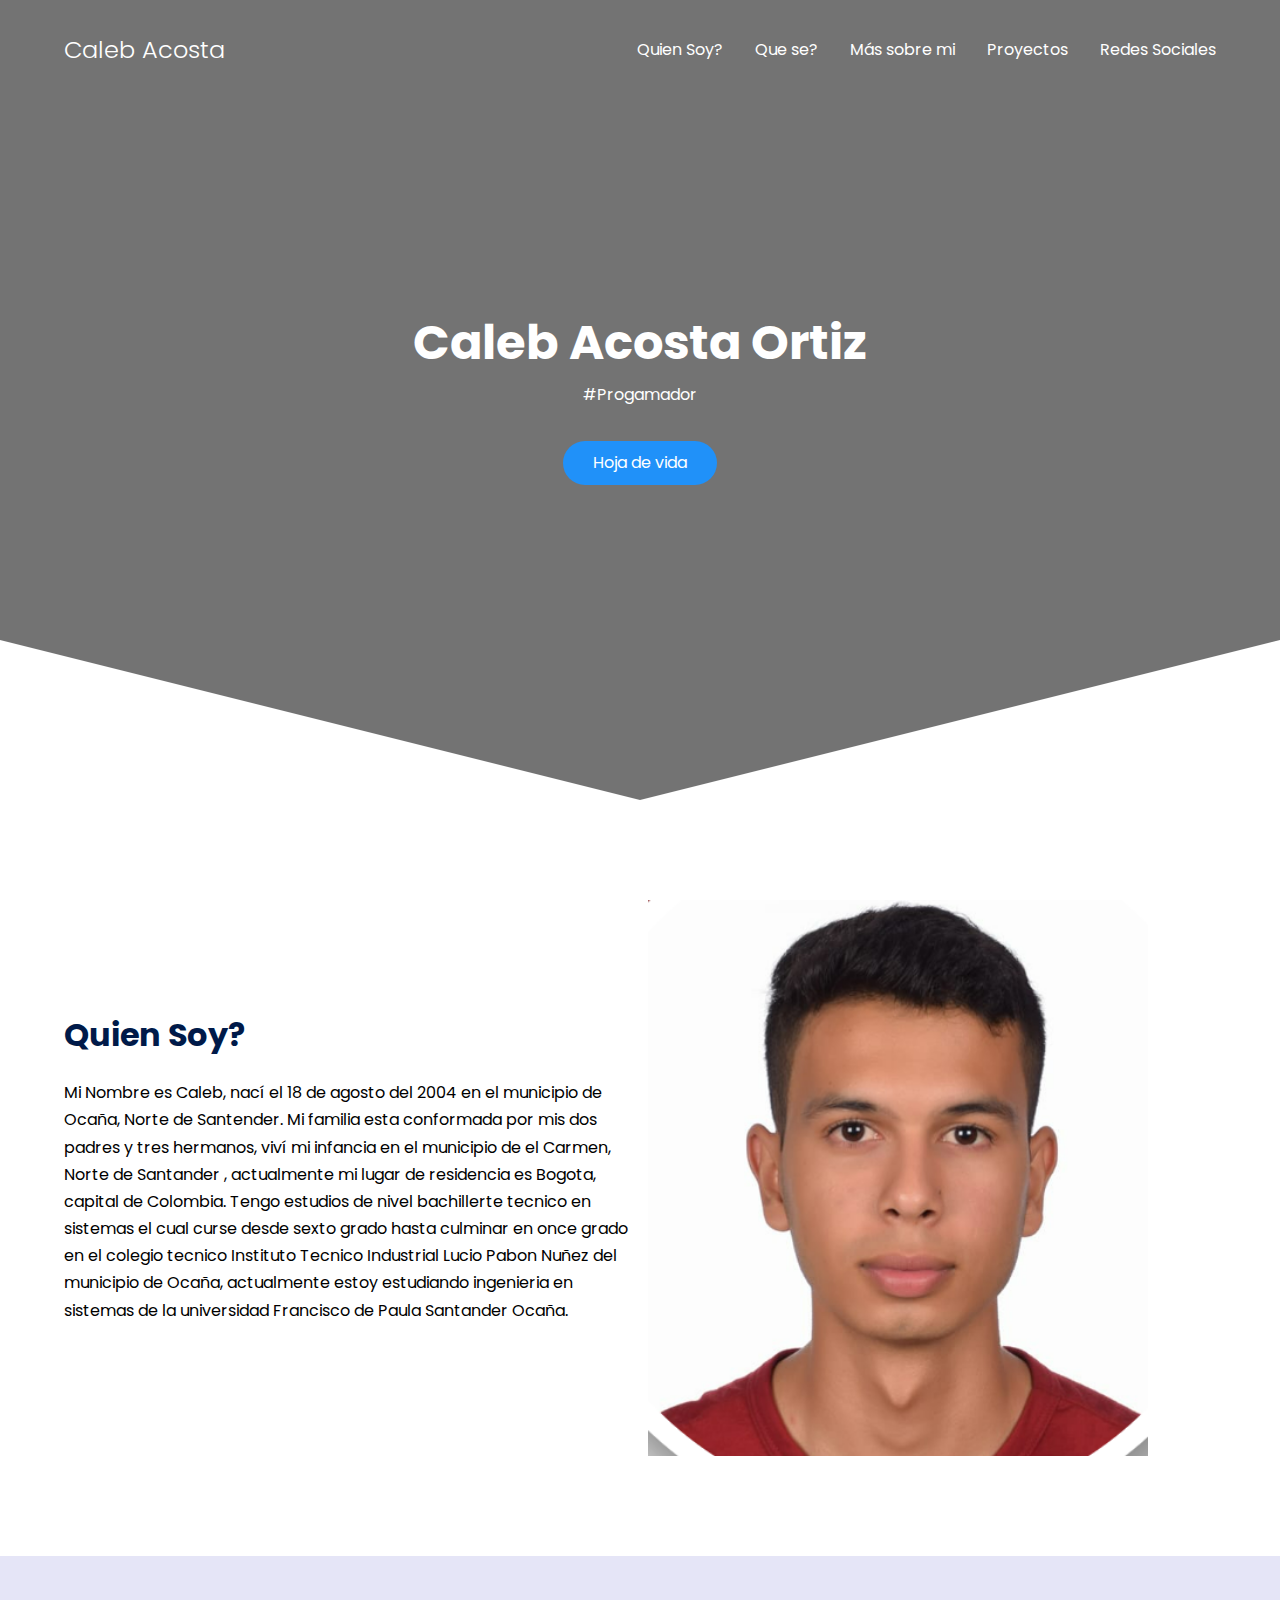
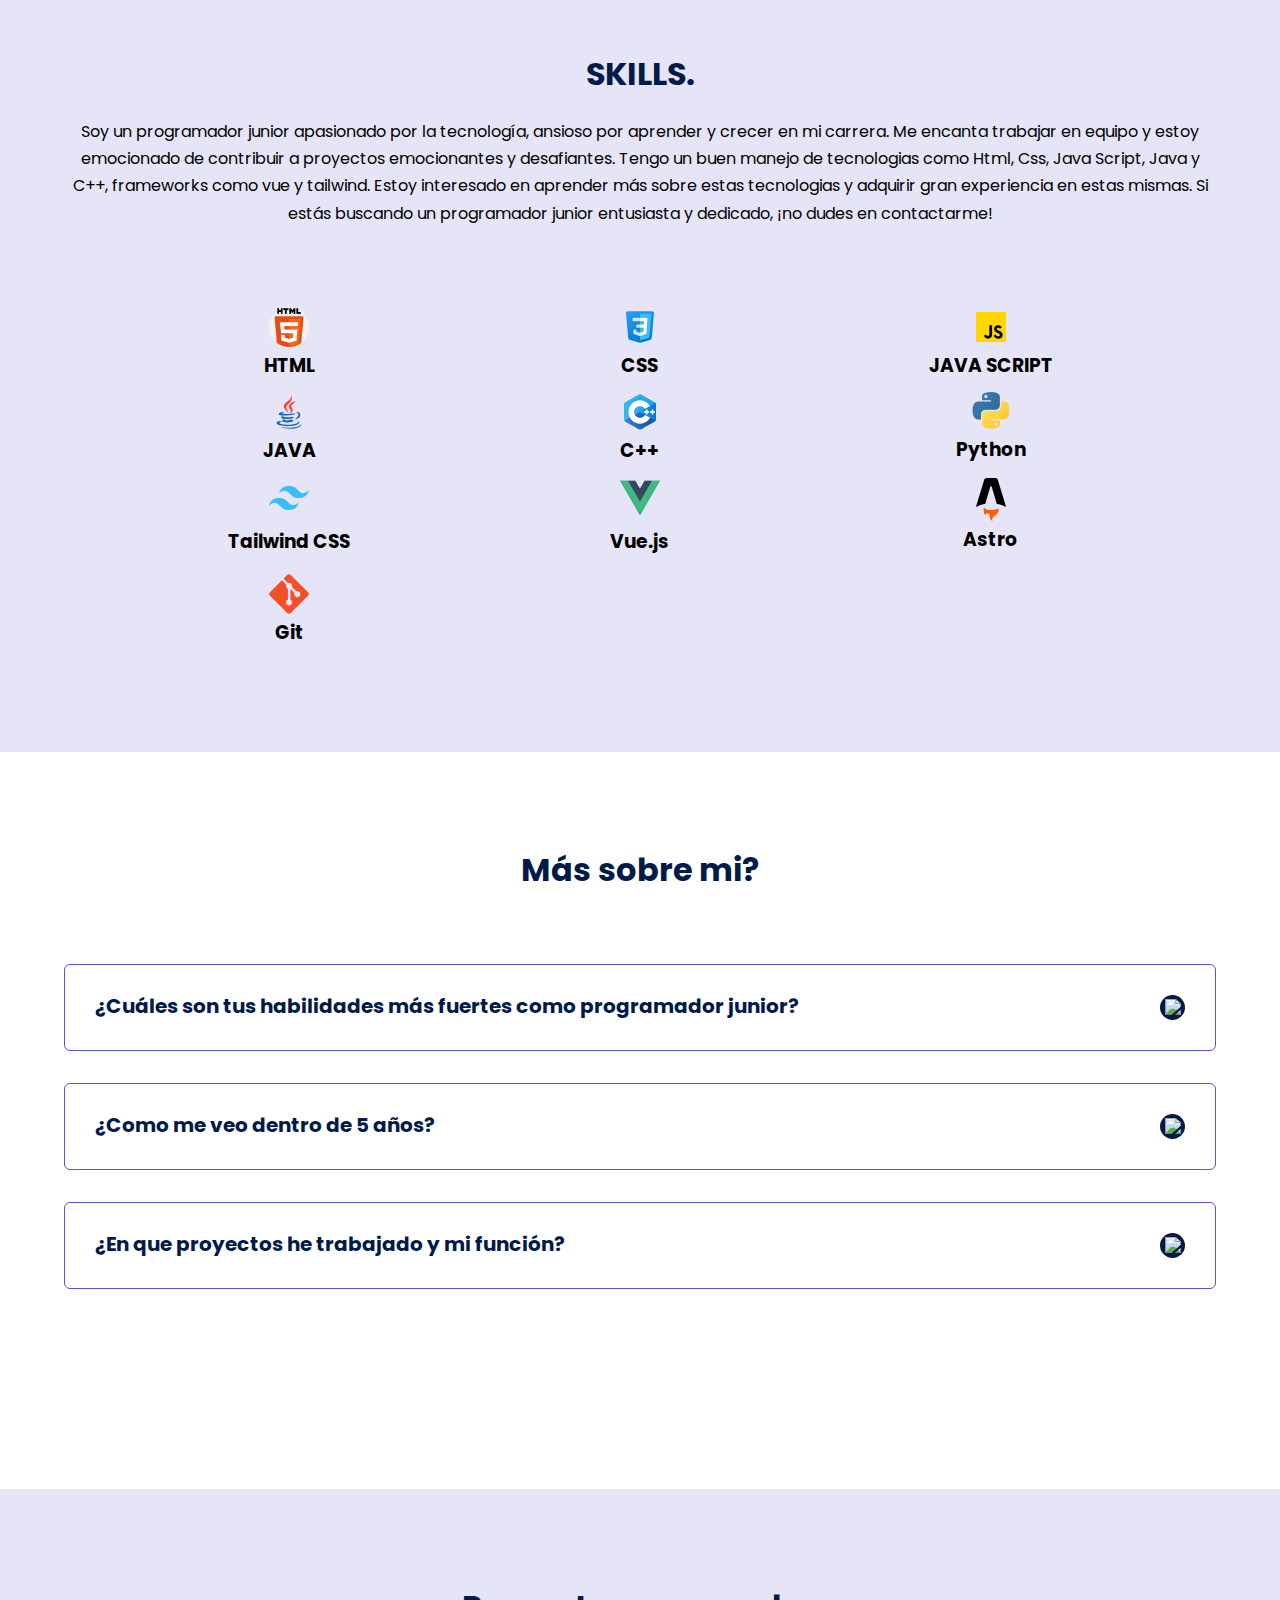
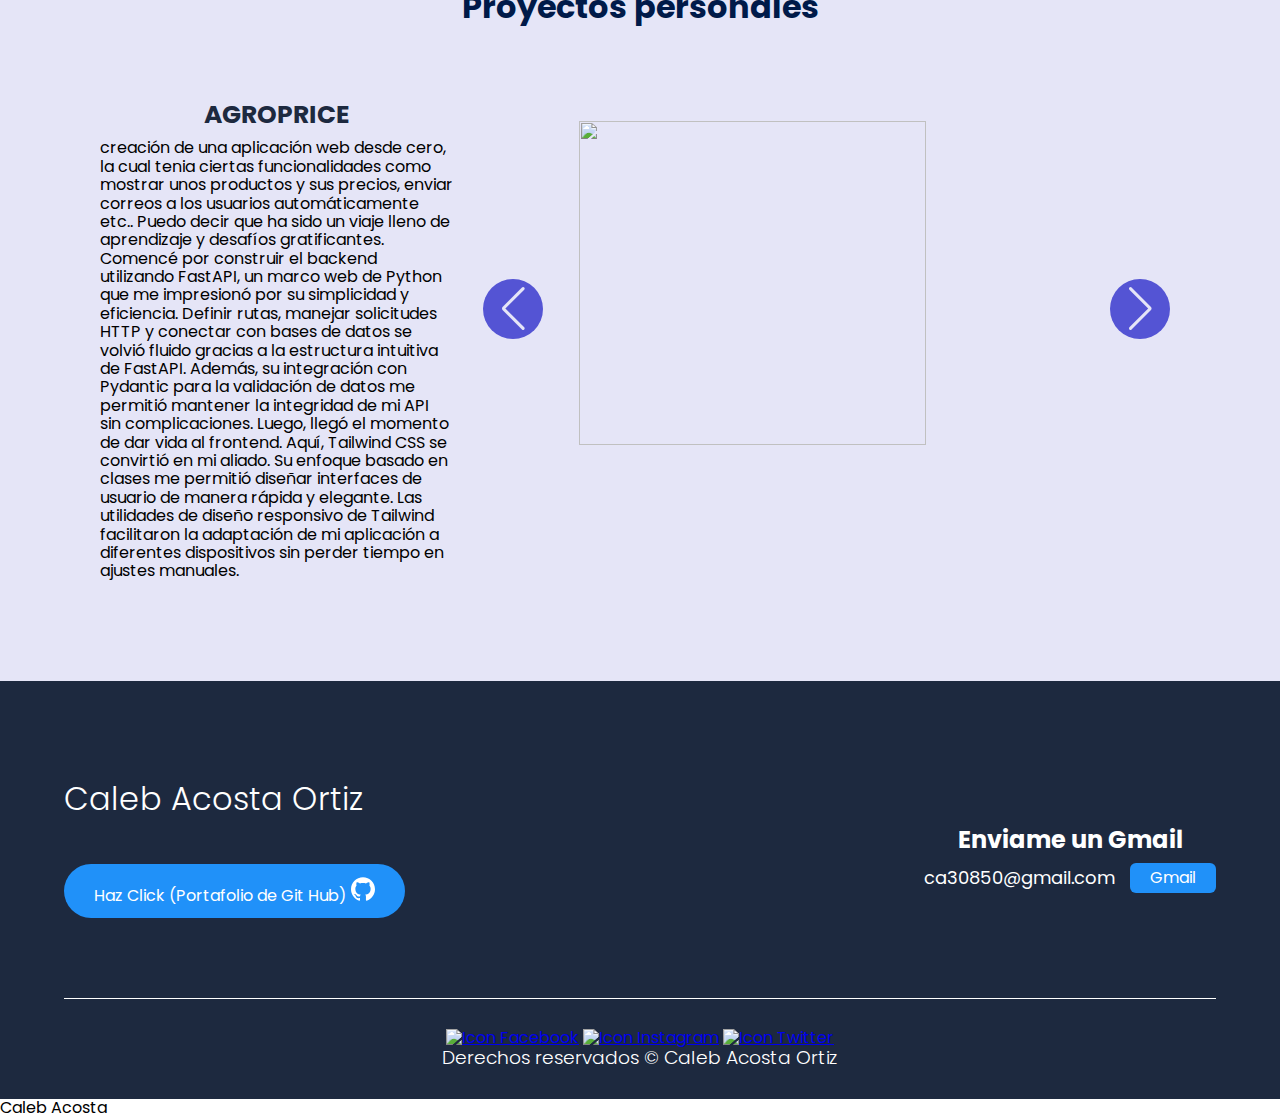
==== index.html @ d8a5e78d "style selection" ====
<!DOCTYPE html>
<html lang="en">
<head>
    <meta charset="UTF-8">
    <meta http-equiv="X-UA-Compatible" content="IE=edge">
    <meta name="viewport" content="width=device-width, initial-scale=1.0">
    <title>Caleb Acosta</title>
    <link rel="shortcut icon" href="icons/iconDev.ico" type="image/x-icon">
    <link rel="stylesheet" href="css/normalize.css">
    <link rel="stylesheet" href="css/style.css">
    <link rel="stylesheet" href="https://cdn.jsdelivr.net/npm/swiper@11/swiper-bundle.min.css"/>
</head>
<body>

    <header class="person">
        <nav class="nav container">
            <div class="nav_logo">
                <h2 class="nav_title">Caleb Acosta</h2>
            </div>

            <ul class="nav_link nav_link_menu">

                <li class="nav_items">
                    <a href="#yo" class="nav_links">Quien Soy?</a>
                </li>
                <li class="nav_items">
                    <a href="#conocimiento" class="nav_links">Que se?</a>
                </li>
                <li class="nav_items">
                    <a href="#questions" class="nav_links">Más sobre mi</a>
                </li>
                <li class="nav_items">
                    <a href="#proyectos" class="nav_links">Proyectos</a>
                </li>
                <li class="nav_items">
                    <a href="#social_media" class="nav_links">Redes Sociales</a>
                </li>
                <img src="icons/exit.svg" alt="Icon Exit" class="nav_close">
            </ul>
            <div class="nav_menu">
                <img src="icons/menu.svg" alt="Icon Menu" class="nav_img">
            </div>
        </nav>
        <section class="person_container container">
            <h1 class="person_title">Caleb Acosta Ortiz</h1>
            <p class="person_paragraph">#Progamador</p>
            <a href="documents/Hoja de Vida Caleb Acosta.pdf" download="Hoja de Vida Caleb Acosta" class="btn">Hoja de vida</a>


        </section>
    </header>


    <main>

        <section class="options" id="yo" >
            <div class="options_container container">
                <div class="options_texts">
                    <h2 class="subtitle">Quien Soy?</h2>
                    <p class="options_paragraph">Mi Nombre es Caleb, nací el 18 de agosto del 2004 en el municipio de Ocaña, Norte de Santender.
                        Mi familia esta conformada por mis dos padres y tres hermanos, viví mi infancia en el municipio de el Carmen, Norte de Santander
                        , actualmente mi lugar de residencia es Bogota, capital de Colombia. Tengo estudios de nivel bachillerte tecnico en sistemas el cual curse desde sexto
                        grado hasta culminar en once grado en el colegio tecnico Instituto Tecnico Industrial Lucio Pabon Nuñez del municipio de Ocaña, actualmente 
                        estoy estudiando ingenieria en sistemas de la universidad Francisco de Paula Santander Ocaña.
                    </p>
                </div>
                <figure class="options_picture">
                    <img src="imagenes/ca.png" alt="Imagen Options" class="options_img">
                </figure>
            </div>
        </section>


        <section class="about" id="conocimiento">
            <div class="container" id="about">
                <h2 class="subtitle">SKILLS.</h2>
                <p class="about_paragraph">Soy un programador junior apasionado por la tecnología, ansioso por aprender
                     y crecer en mi carrera. Me encanta trabajar en equipo y estoy emocionado de contribuir a proyectos emocionantes 
                     y desafiantes. Tengo un buen manejo de tecnologias como Html, Css, Java Script, Java y C++, frameworks como vue y tailwind. Estoy interesado en aprender
                      más sobre estas tecnologias y adquirir gran experiencia en estas mismas. Si estás buscando un
                       programador junior entusiasta y dedicado, ¡no dudes en contactarme!</p>
    
                <div class="about_main">
    
                    <article class="about_icons">
                        <img src="icons/html-5.png" alt="Icon" class="about_icon">
                        <h3 class="about_title">HTML</h3>
    
                    </article>
                    <article class="about_icons">
                        <img src="icons/icons8-css.svg" alt="Icon" class="about_icon">
                        <h3 class="about_title">CSS</h3>
    
                    </article>
                    <article class="about_icons">
                        <img src="icons/icons8-js.svg" alt="Icon" class="about_icon">
                        <h3 class="about_title">JAVA SCRIPT</h3>
    
                    </article>
                    <article class="about_icons">
                        <img src="icons/icons8-java.svg" alt="Icon" class="about_icon">
                        <h3 class="about_title">JAVA</h3>
    
                    </article>
                    <article class="about_icons">
                        <img src="icons/icons8-c.svg" alt="Icon" class="about_icon">
                        <h3 class="about_title">C++</h3>
    
                    </article>
                    <article class="about_icons">
                        <svg class="about_icon" xmlns="http://www.w3.org/2000/svg" width="2.301em" height="2.3em" viewBox="0 0 256 255"><defs><linearGradient id="logosPython0" x1="12.959%" x2="79.639%" y1="12.039%" y2="78.201%"><stop offset="0%" stop-color="#387eb8"/><stop offset="100%" stop-color="#366994"/></linearGradient><linearGradient id="logosPython1" x1="19.128%" x2="90.742%" y1="20.579%" y2="88.429%"><stop offset="0%" stop-color="#ffe052"/><stop offset="100%" stop-color="#ffc331"/></linearGradient></defs><path fill="url(#logosPython0)" d="M126.916.072c-64.832 0-60.784 28.115-60.784 28.115l.072 29.128h61.868v8.745H41.631S.145 61.355.145 126.77c0 65.417 36.21 63.097 36.21 63.097h21.61v-30.356s-1.165-36.21 35.632-36.21h61.362s34.475.557 34.475-33.319V33.97S194.67.072 126.916.072M92.802 19.66a11.12 11.12 0 0 1 11.13 11.13a11.12 11.12 0 0 1-11.13 11.13a11.12 11.12 0 0 1-11.13-11.13a11.12 11.12 0 0 1 11.13-11.13"/><path fill="url(#logosPython1)" d="M128.757 254.126c64.832 0 60.784-28.115 60.784-28.115l-.072-29.127H127.6v-8.745h86.441s41.486 4.705 41.486-60.712c0-65.416-36.21-63.096-36.21-63.096h-21.61v30.355s1.165 36.21-35.632 36.21h-61.362s-34.475-.557-34.475 33.32v56.013s-5.235 33.897 62.518 33.897m34.114-19.586a11.12 11.12 0 0 1-11.13-11.13a11.12 11.12 0 0 1 11.13-11.131a11.12 11.12 0 0 1 11.13 11.13a11.12 11.12 0 0 1-11.13 11.13"/></svg>
                        <h3 class="about_title">Python</h3>
    
                    </article>
                    <article class="about_icons">
                        <svg class="about_icon" xmlns="http://www.w3.org/2000/svg" width="2.501em" height="2.501em" viewBox="0 0 128 128"><path fill="#38bdf8" d="M64.004 25.602c-17.067 0-27.73 8.53-32 25.597c6.398-8.531 13.867-11.73 22.398-9.597c4.871 1.214 8.352 4.746 12.207 8.66C72.883 56.629 80.145 64 96.004 64c17.066 0 27.73-8.531 32-25.602q-9.6 12.803-22.399 9.602c-4.87-1.215-8.347-4.746-12.207-8.66c-6.27-6.367-13.53-13.738-29.394-13.738M32.004 64c-17.066 0-27.73 8.531-32 25.602Q9.603 76.799 22.402 80c4.871 1.215 8.352 4.746 12.207 8.66c6.274 6.367 13.536 13.738 29.395 13.738c17.066 0 27.73-8.53 32-25.597q-9.6 12.797-22.399 9.597c-4.87-1.214-8.347-4.746-12.207-8.66C55.128 71.371 47.868 64 32.004 64m0 0"/></svg>
                        <h3 class="about_title">Tailwind CSS</h3>
    
                    </article>
                    <article class="about_icons">
                        <svg class="about_icon" xmlns="http://www.w3.org/2000/svg" width="2.516em" height="2.5em" viewBox="0 0 256 221"><path fill="#41b883" d="M204.8 0H256L128 220.8L0 0h97.92L128 51.2L157.44 0z"/><path fill="#41b883" d="m0 0l128 220.8L256 0h-51.2L128 132.48L50.56 0z"/><path fill="#35495e" d="M50.56 0L128 133.12L204.8 0h-47.36L128 51.2L97.92 0z"/></svg>
                        <h3 class="about_title">Vue.js</h3>
    
                    </article>
                    <article class="about_icons">
                        <svg class="about_icon" xmlns="http://www.w3.org/2000/svg" width="2.7em" height="2.7em" viewBox="0 0 256 366"><path d="M182.022 9.147c2.982 3.702 4.502 8.697 7.543 18.687L256 246.074a276.5 276.5 0 0 0-79.426-26.891L133.318 73.008a5.63 5.63 0 0 0-10.802.017L79.784 219.11A276.5 276.5 0 0 0 0 246.04L66.76 27.783c3.051-9.972 4.577-14.959 7.559-18.654a24.54 24.54 0 0 1 9.946-7.358C88.67 0 93.885 0 104.314 0h47.683c10.443 0 15.664 0 20.074 1.774a24.55 24.55 0 0 1 9.95 7.373"/><path fill="#ff5d01" d="M189.972 256.46c-10.952 9.364-32.812 15.751-57.992 15.751c-30.904 0-56.807-9.621-63.68-22.56c-2.458 7.415-3.009 15.903-3.009 21.324c0 0-1.619 26.623 16.898 45.14c0-9.615 7.795-17.41 17.41-17.41c16.48 0 16.46 14.378 16.446 26.043l-.001 1.041c0 17.705 10.82 32.883 26.21 39.28a35.7 35.7 0 0 1-3.588-15.647c0-16.886 9.913-23.173 21.435-30.48c9.167-5.814 19.353-12.274 26.372-25.232a47.6 47.6 0 0 0 5.742-22.735c0-5.06-.786-9.938-2.243-14.516"/></svg>
                        <h3 class="about_title">Astro</h3>
                        <p class="about_paragraph"></p>
                    </article>
                    <article class="about_icons">
                        <svg xmlns="http://www.w3.org/2000/svg" width="2.5em" height="2.5em" viewBox="0 0 128 128"><path fill="#f34f29" d="M124.737 58.378L69.621 3.264c-3.172-3.174-8.32-3.174-11.497 0L46.68 14.71l14.518 14.518c3.375-1.139 7.243-.375 9.932 2.314c2.703 2.706 3.461 6.607 2.294 9.993l13.992 13.993c3.385-1.167 7.292-.413 9.994 2.295c3.78 3.777 3.78 9.9 0 13.679a9.673 9.673 0 0 1-13.683 0a9.68 9.68 0 0 1-2.105-10.521L68.574 47.933l-.002 34.341a9.7 9.7 0 0 1 2.559 1.828c3.778 3.777 3.778 9.898 0 13.683c-3.779 3.777-9.904 3.777-13.679 0c-3.778-3.784-3.778-9.905 0-13.683a9.7 9.7 0 0 1 3.167-2.11V47.333a9.6 9.6 0 0 1-3.167-2.111c-2.862-2.86-3.551-7.06-2.083-10.576L41.056 20.333L3.264 58.123a8.133 8.133 0 0 0 0 11.5l55.117 55.114c3.174 3.174 8.32 3.174 11.499 0l54.858-54.858a8.135 8.135 0 0 0-.001-11.501"/></svg>
                        <h3 class="about_title">Git</h3>
                        <p class="about_paragraph"></p>
                    </article>
                </div>
            </div>
        </section>

        


        <section class="questions" id="questions">
            <div class="container">
                <h2 class="subtitle">Más sobre mi?</h2>
                <p class="questions_paragraph"></p>

                <section class="questions_container">
                    <article class="questions_padding">
                        <div class="questions_answer">
                            <h3 class="questions_title">¿Cuáles son tus habilidades más fuertes como programador junior?
                                <span class="questions_arrow">
                                    <img src="icons/arrow.svg" class="questions_img">
                                </span>
                            </h3>

                            <p class="questions_show">Como programador junior, mis habilidades más fuertes incluyen conocimientos
                                 en tecnologias como Html, Css, Java Script, Java, etc. También tengo experiencia en resolución de
                                  problemas y lógica, y soy capaz de trabajar en equipo y comunicarme efectivamente con otros miembros 
                                  del equipo.</p>
                        </div>
                    </article>

                    <article class="questions_padding">
                        <div class="questions_answer">
                            <h3 class="questions_title">¿Como me veo dentro de 5 años?
                                <span class="questions_arrow">
                                    <img src="icons/arrow.svg" class="questions_img">
                                </span>
                            </h3>

                            <p class="questions_show"> dentro de 5 años me veo como un programador senior con habilidades avanzadas 
                                en mi campo. Habiendo trabajado en proyectos desafiantes y  aprendido mucho en el camino.
                                 También espero haber contribuido significativamente al éxito de la empresa y haberme convertido en 
                                 un miembro valioso del equipo.</p>
                        </div>
                    </article>

                    <article class="questions_padding">
                        <div class="questions_answer">
                            <h3 class="questions_title">¿En que proyectos he trabajado y mi función?
                                <span class="questions_arrow">
                                    <img src="icons/arrow.svg" class="questions_img">
                                </span>
                            </h3>

                            <p class="questions_show">En mi experiencia, trabajar en proyectos personales me ha permitido
                                 aplicar los conocimientos que he adquirido en la universidad y en mi trabajo, y también me ha
                                  dado la oportunidad de aprender nuevas habilidades y tecnologías.
                                Por ejemplo, uno de mis proyectos personales fue crear un sito web en cual se trata de exponer ciertas marcas de motos y algunos de los modelos que producen.
                            </p>
                        </div>
                    </article>
                </section>
            </div>
        </section>
        <section class="questions_offer">
            <h2 class="subtitle">Proyectos personales</h2>
            
            <div class="card_proyect" id="proyectos">
                <div class="info_proyect">
                    <h6>
                        AGROPRICE
                     </h6>
                    <p>
                        creación de una aplicación web desde cero, la cual tenia ciertas funcionalidades como mostrar unos productos y sus precios, enviar correos a los usuarios automáticamente etc.. Puedo decir que ha sido un viaje lleno de aprendizaje y desafíos gratificantes.

                        Comencé por construir el backend utilizando FastAPI, un marco web de Python que me impresionó por su simplicidad y eficiencia. Definir rutas, manejar solicitudes HTTP y conectar con bases de datos se volvió fluido gracias a la estructura intuitiva de FastAPI. Además, su integración con Pydantic para la validación de datos me permitió mantener la integridad de mi API sin complicaciones.
                        
                        Luego, llegó el momento de dar vida al frontend. Aquí, Tailwind CSS se convirtió en mi aliado. Su enfoque basado en clases me permitió diseñar interfaces de usuario de manera rápida y elegante. Las utilidades de diseño responsivo de Tailwind facilitaron la adaptación de mi aplicación a diferentes dispositivos sin perder tiempo en ajustes manuales.
                    </p>
                </div>
                <div class="box_container">
                    <div class="swiper">

                        <div class="swiper-wrapper">

                          <div class="swiper-slide box">
                            <img src="imagenes/logo_agroprice_bg-blanco (4).png" alt="">
                          </div>
                          <div class="swiper-slide box">
                            <img src="imagenes/Captura de pantalla 2024-05-28 104626.png" alt="">
                          </div>
                          <div class="swiper-slide box">
                            <img src="imagenes/Captura de pantalla 2024-06-10 153406.png" alt="">
                          </div>
                          <div class="swiper-slide box">
                            <img src="imagenes/proyecto_card.png" alt="">
                          </div>
                        </div>

                        <div class="swiper-pagination"></div>
                      

                        <div class="swiper-button-prev"></div>
                        <div class="swiper-button-next"></div>
                      

                        <div class="swiper-scrollbar"></div>
                      </div>
                </div>
            </div>
        </section>
    </main>

    <footer class="footer" id="social_media">
        <section class="footer_container container">
            <nav class="nav nav--footer">
                <h2 class="footer_title">Caleb Acosta Ortiz</h2>
                <ul class="nav_link nav_link--footer">

                    <li class="nav_items">
                            <a href="https://github.com/smyleface18" class="btn">Haz Click (Portafolio de Git Hub)  <svg xmlns="http://www.w3.org/2000/svg" width="1.5em" height="1.5em" viewBox="0 0 24 24"><path fill="currentColor" d="M12 .297c-6.63 0-12 5.373-12 12c0 5.303 3.438 9.8 8.205 11.385c.6.113.82-.258.82-.577c0-.285-.01-1.04-.015-2.04c-3.338.724-4.042-1.61-4.042-1.61C4.422 18.07 3.633 17.7 3.633 17.7c-1.087-.744.084-.729.084-.729c1.205.084 1.838 1.236 1.838 1.236c1.07 1.835 2.809 1.305 3.495.998c.108-.776.417-1.305.76-1.605c-2.665-.3-5.466-1.332-5.466-5.93c0-1.31.465-2.38 1.235-3.22c-.135-.303-.54-1.523.105-3.176c0 0 1.005-.322 3.3 1.23c.96-.267 1.98-.399 3-.405c1.02.006 2.04.138 3 .405c2.28-1.552 3.285-1.23 3.285-1.23c.645 1.653.24 2.873.12 3.176c.765.84 1.23 1.91 1.23 3.22c0 4.61-2.805 5.625-5.475 5.92c.42.36.81 1.096.81 2.22c0 1.606-.015 2.896-.015 3.286c0 .315.21.69.825.57C20.565 22.092 24 17.592 24 12.297c0-6.627-5.373-12-12-12"/></svg></a>
                           
                    </li>
                </ul>
            </nav>
            <form class="footer_form">
                <h2 class="footer_info">Enviame un Gmail</h2>

                <div class="footer_inputs">
                   <p class="text_gmail">ca30850@gmail.com</p>
                    <a class="footer_link btn" href="https://www.google.com/intl/es-419/gmail/about/" >Gmail</a>
                </div>
            </form>
        </section>
        <section class="footer_copy container">
            <div class="footer_social">
                <a href="https://www.facebook.com/caled.acostaortiz" class="footer_icon"><img src="icons/facebook.svg" alt="Icon Facebook" class="footer_img"></a>
                <a href="https://www.instagram.com/calebacostaortiz/" class="footer_icon"><img src="icons/instagram.svg" alt="Icon Instagram" class="footer_img"></a>
                <a href="#" class="footer_icon"><img src="icons/twitter.svg" alt="Icon Twitter" class="footer_img"></a>
            </div>
            <h3 class="footer_copyright">Derechos reservados &copy; Caleb Acosta Ortiz</h3>
        </section>
    </footer>

    
    <script src="https://cdn.jsdelivr.net/npm/swiper@11/swiper-bundle.min.js"></script>
    <script src="js/functions.js"></script>
    <script src="js/slider.js"></script>
    <script src="js/questions.js"></script>
</body>
</html>
---- css/style.css ----
@import url('https://fonts.googleapis.com/css2?family=Poppins:wght@300;400;600;700&display=swap');

*::selection{
    color:#e5e5f7 ;
    background-color: #001a49;
}

body{
    font-family: 'Poppins', sans-serif;
}

:root{
    --padding-container: 100px 0;
    --color-title: #001a49;
}

/* front page */

.container{
    width: 90%;
    max-width: 1200px;
    margin: 0 auto;
    overflow: hidden;
    padding: var(--padding-container);

}

.person{
    width: 100%;
    height: 100vh;
    min-height: 600px;
    max-height: 800px;
    position: relative;
    display: grid;
    grid-template-rows: 100px 1fr;
    color: #fff;
}

.person::before{
    content: "";
    position: absolute;
    top: 0;
    left: 0;
    width: 100%;
    height: 100%;
    background-image: linear-gradient(180deg, #0000008c 0%, #0000008c 100%), url('../imagenes/Dev-img.jpg');
    background-size: cover;
    clip-path: polygon(100% 0, 100% 80%, 50% 100%, 0 80%, 0 0);
    z-index: -1;
}

/* nav */
.nav{
    --padding-container: 0;
    height: 100%;
    display: flex;
    align-items: center;
}

.nav_title{
    font-weight: 300;
}

.nav_link{
    margin-left: auto;
    padding: 0;
    display: grid;
    grid-auto-flow: column;
    grid-auto-columns: max-content;
    gap: 2em;
}

.nav_items{
    list-style: none;
}

.nav_links{
    color: #fff;
    text-decoration: none;
}

.nav_menu{
    margin-left: auto;
    cursor: pointer;
    display: none;
}

.nav_img{
    display: block;
    width: 30px;
}

.nav_close{
    display: var(--show, none);
}

/* person container */

.person_container{
    max-width: 800px;
    --padding-container: 0;
    display: grid;
    grid-auto-rows: max-content;
    align-content: center;
    gap: 1em;
    padding-bottom: 100px;
    text-align: center;
}

.person_title{
    font-size: 3rem;
}

.person_paragraph{
    margin-bottom: 20px;
}

.btn{
    display: inline-block;
    background-color: #2091f9;
    justify-self: center;
    color: #fff;
    text-decoration: none;
    padding: 13px 30px;
    border-radius: 32px;
}
.btn:hover{
    background-color:#fff ;
    color: #2091f9;
}

/* about */

.about{
    text-align: center;
    background-color: #e5e5f7;
}

.subtitle{
    color: var(--color-title);
    font-size: 2rem;
    margin-bottom: 25px;
}

.about_paragraph{
    line-height: 1.7;
}

.about_main{
    padding-top: 80px;
    display: grid;
    width: 90%;
    margin: 0 auto;
    gap: 1em;
    overflow: hidden;
    grid-template-columns: repeat(auto-fit, minmax(260px, auto));
}

.about_icons{
    display: grid;
    gap: 0.5em;
    justify-items: center;
    width: 260px;
    overflow: hidden;
    margin: 0 auto;
}

.about_icon{
    width: 40px;
}

/* options */

.options{
    background-image: linear-gradient(#444cf7 0.5px, transparente 0.5px), radial-gradient(#444cf7 0.5px, #e5e5f7 0.5px);
    background-size: cover;
    background-position: 0 0, 10px 10px;
    overflow: hidden;
}

.options_container{
    display: grid;
    grid-template-columns: 1fr 1fr;
    gap: 1em;
    align-items: center;
}

.options_picture{
    max-width: 500px;
}

.options_paragraph{
    line-height: 1.7;
    margin-bottom: 15px;
}

.options_img{
    width: 100%;
    display: block;
}

/* Questions */

.questions{
    text-align: center;
    background-color: #ffffff;
}

.questions_container{
    display: grid;
    gap: 2em;
    padding-top: 50px;
    padding-bottom: 100px;
}

.questions_padding{
    padding: 0;
    transition: padding .3s;
    border: 1px solid #5454D4;
    border-radius: 6px;
}

.questions_padding--add{
    padding-bottom: 30px;
}

.questions_answer{
    padding: 0 30px 0;
    overflow: hidden;
}

.questions_title{
    text-align: left;
    display: flex;
    font-size: 20px;
    padding: 30px 0 30px;
    cursor: pointer;
    color: var(--color-title);
    justify-content: space-between;
}

.questions_arrow{
    border-radius: 50%;
    background-color: var(--color-title);
    width: 25px;
    height: 25px;
    display: flex;
    justify-content: center;
    align-items: center;
    align-self: flex-end;
    margin-left: 10px;
    transition:  transform .3s;
}

.questions_arrow--rotate{
    transform: rotate(180deg);
}

.questions_show{
    text-align: left;
    height: 0;
    transition: height .3s;
}

.questions_img{
    display: block;
}



/* Proyectos personales*/
.questions_offer{
    background-color: #e5e5f7;
    padding: 100px;
    display: flex;
    flex-direction: column;
    align-items: center;
}
.card_proyect{
    width: 100%;
    display: flex;
    flex-direction: row;
    gap: 20px;
    padding-top: 50px;
}


.info_proyect  > h6 {
    color: #1d293f;
    font-size: 25px;
    text-align: center;
    width: 100%;
    padding-bottom: 10px;
}
.info_proyect{
    display: flex;
    flex-direction: column;
    align-items: start;
    justify-content: center;
    width: 50%;
    height: 100%;
}
.box_container{
    width: 100%;
    overflow: hidden;
}
.swiper{
    width: 100%;
    height: 400px;
    
}
.swiper-slide{
    display: flex !important; 
    justify-content: center;
    align-items: center;
}
.swiper-button-prev, .swiper-button-next {
    --swiper-theme-color: #e5e5f7;
    background-color: #5454d4;
    padding: 30px;
    border-radius:100% ;

}

.box > img {
    width: 70%;
    height: 90%;


    
}

@media( width < 1280px){
    .questions_offer{
        padding: 20px;
    }
    .card_proyect{
        flex-direction: column;

    }
    .info_proyect{
        width: 100%;
    }
}
/* footer */

.footer {
    background-color: #1d293f;
}

.footer_title{
    font-weight: 300;
    font-size: 2rem;
    margin-bottom: 30px;
}

.footer_title, .footer_info{
    color: #fff;
}

.footer_container{
    display: flex;
    justify-content: space-between;
    align-items: center;
    border-bottom: 1px solid #fff;
    padding-bottom: 60px;
}

.nav--footer{
    padding-bottom: 20px;
    display: grid;
    gap: 1em;
    grid-auto-flow: row;
    height: 100%;
}

.nav_link--footer{
    display: flex;
    margin: 0;
    margin-right: 20px;
    flex-wrap: wrap;    
}

.footer_inputs{
    margin-top: 10px;
    display: flex;
    overflow: hidden;
    text-align: center;
}

.footer_input{
    background-color: #fff;
    height: 50px;
    display: block;
    padding-left: 10px;
    border-radius: 6px;
    font-size: 1rem;
    outline: none;
    border: none;
    margin-right: 16px;
}

.footer_link{
    
    text-align: center;
    text-decoration: none;
    margin-left: auto;
    display: flex;
    justify-content: center;
    align-items: center;
    height: 30px;
    padding: 0 20px;
    background-color: #2091f9;
    border: none;
    font-size: 1rem;
    color: #fff;
    border-radius: 6px;
    cursor: pointer;
}

.footer_copy{
    --padding-container: 30px 0;
    text-align: center;
    color: #fff;
}

.footer_copyright{
    font-weight: 300;
}

.footer_icons{
    margin-bottom: 10px;
}

.footer_img{
    width: 30px;
}
.footer_form{
    display: flex;
    flex-direction: column;
    justify-content: center;
    align-items: center;
}
.text_gmail{
    margin-top: 5px;
    font-size: 18px;
    margin-right: 15px;
    color: #fff;
}
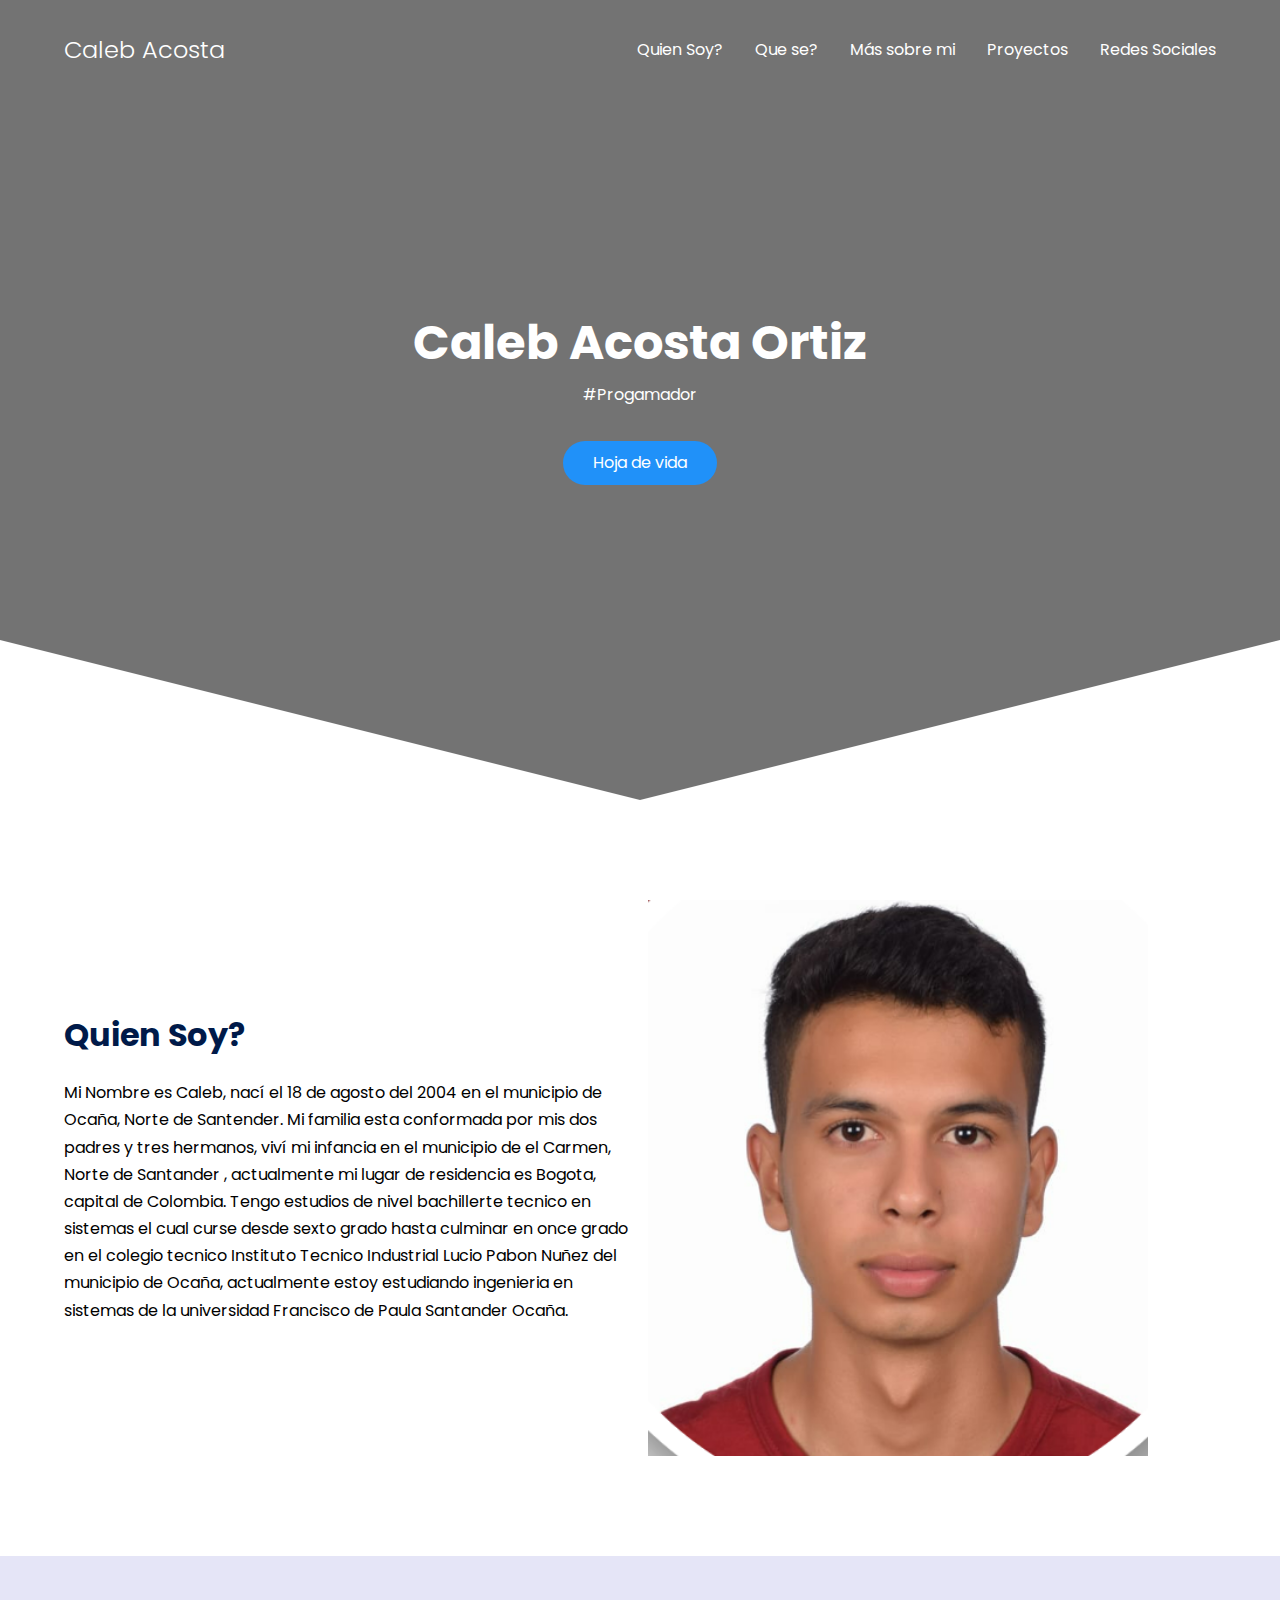
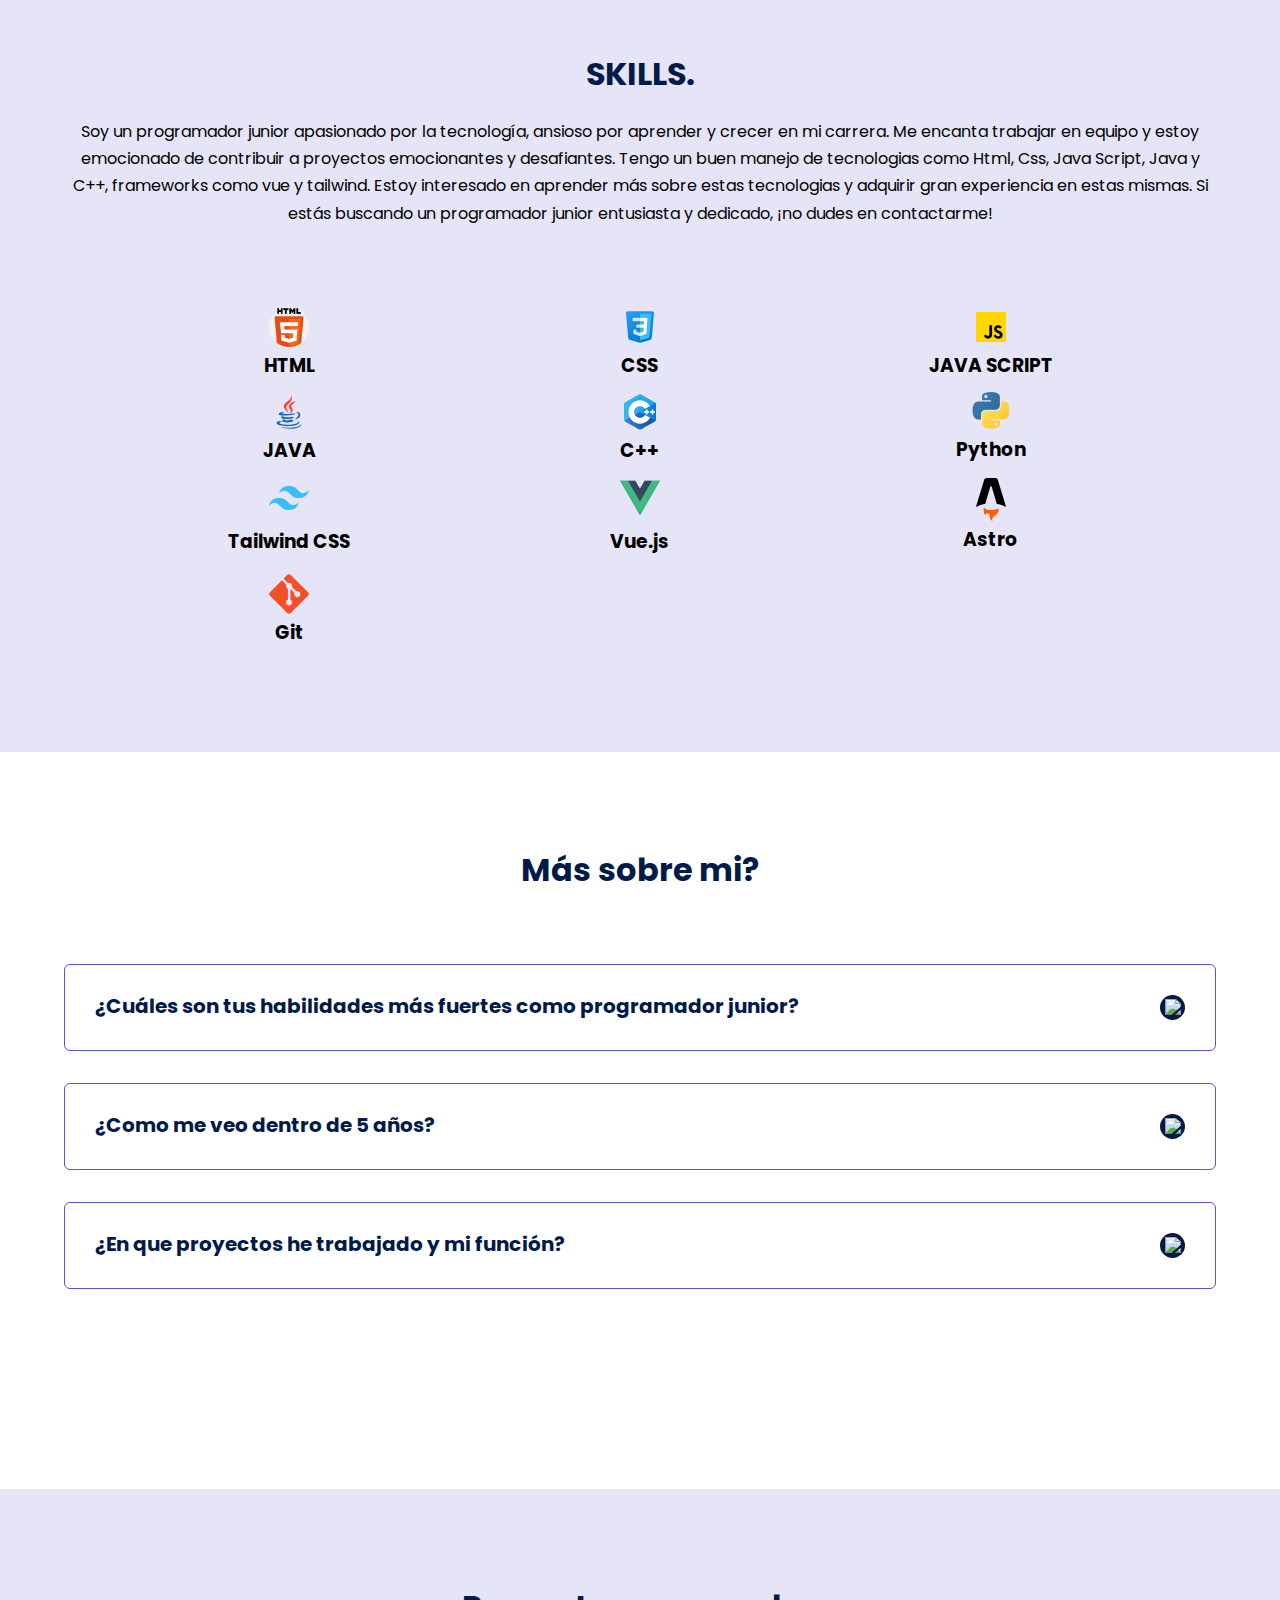
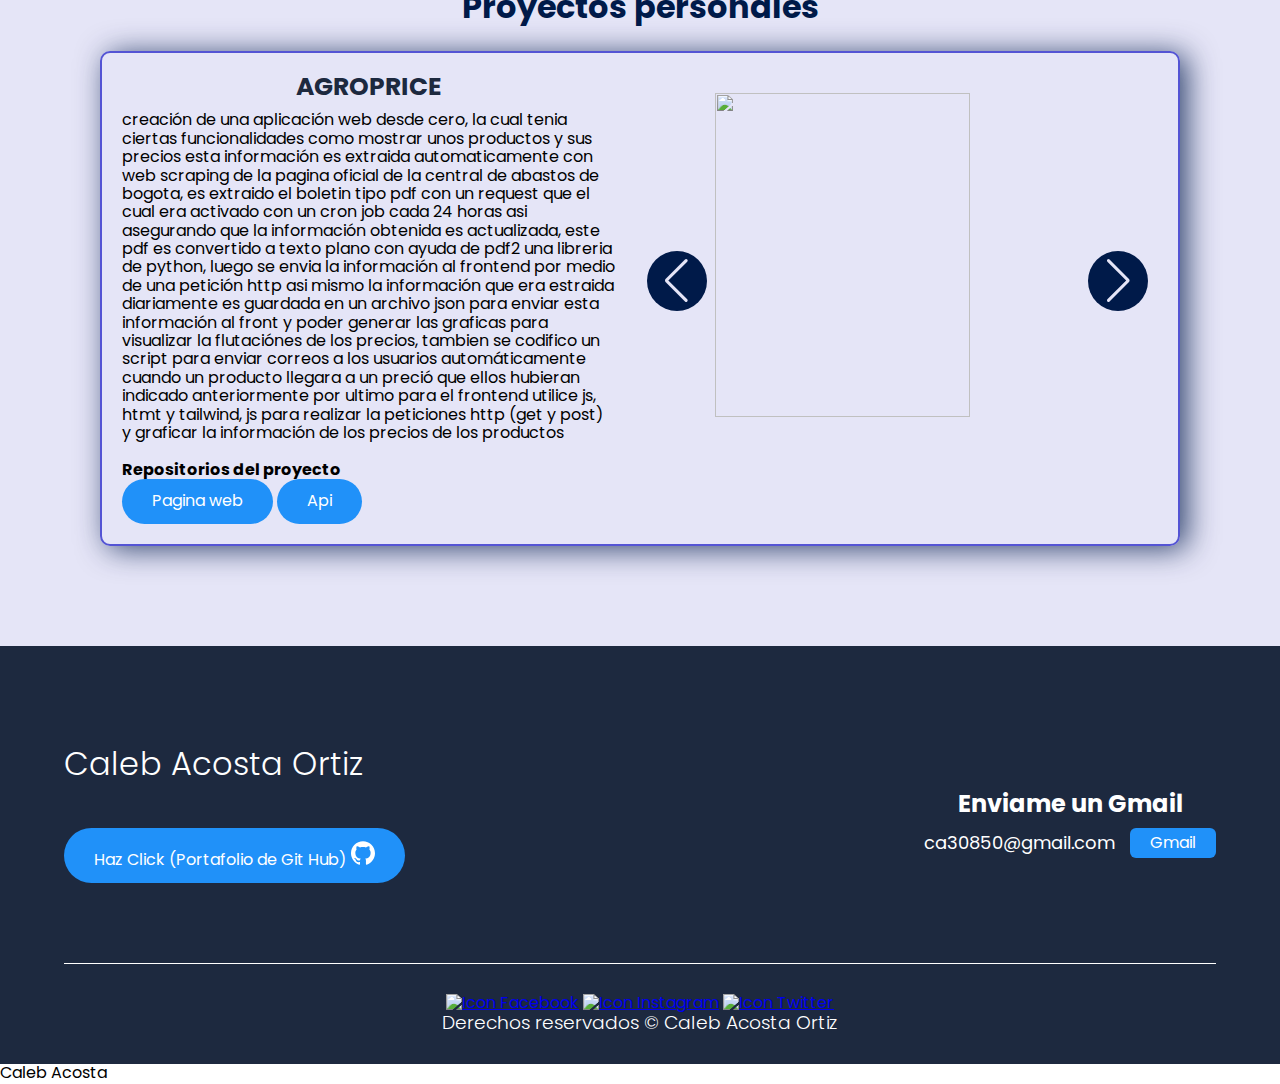
==== commit a0c06db7: "styles card proyects" ====
--- a/index.html
+++ b/index.html
@@ -202,11 +202,22 @@
                         AGROPRICE
                      </h6>
                     <p>
-                        creación de una aplicación web desde cero, la cual tenia ciertas funcionalidades como mostrar unos productos y sus precios, enviar correos a los usuarios automáticamente etc.. Puedo decir que ha sido un viaje lleno de aprendizaje y desafíos gratificantes.
-
-                        Comencé por construir el backend utilizando FastAPI, un marco web de Python que me impresionó por su simplicidad y eficiencia. Definir rutas, manejar solicitudes HTTP y conectar con bases de datos se volvió fluido gracias a la estructura intuitiva de FastAPI. Además, su integración con Pydantic para la validación de datos me permitió mantener la integridad de mi API sin complicaciones.
-                        
-                        Luego, llegó el momento de dar vida al frontend. Aquí, Tailwind CSS se convirtió en mi aliado. Su enfoque basado en clases me permitió diseñar interfaces de usuario de manera rápida y elegante. Las utilidades de diseño responsivo de Tailwind facilitaron la adaptación de mi aplicación a diferentes dispositivos sin perder tiempo en ajustes manuales.
+                        creación de una aplicación web desde cero, la cual tenia ciertas funcionalidades como mostrar unos productos
+                         y sus precios esta información es extraida automaticamente con web scraping de la pagina oficial de la central
+                          de abastos de bogota, es extraido el boletin tipo pdf con un request que el cual era activado con un cron job 
+                          cada 24 horas asi asegurando que la información obtenida es actualizada, este pdf es convertido a texto plano 
+                          con ayuda de pdf2 una libreria de python, luego se envia la información al frontend por medio de una petición 
+                          http asi mismo la información que era estraida diariamente es guardada en un archivo json para enviar esta 
+                          información al front y poder generar las graficas para visualizar la flutaciónes de los precios, tambien se 
+                          codifico un script para enviar correos a los usuarios automáticamente cuando un producto llegara a un preció 
+                          que ellos hubieran indicado anteriormente por ultimo para el frontend utilice js, htmt y tailwind, js para realizar la peticiones http (get y post) y graficar la información de los precios de los productos
+                          <br>
+                          <br>
+                          <b>Repositorios del proyecto</b>
+                          <br>
+                          <a class="btn" href="https://github.com/smyleface18/AGPRICE_BASE">Pagina web</a>
+                          <a class="btn" href="https://github.com/smyleface18/api-agroprice-deploy-vercel">Api</a>
+
                     </p>
                 </div>
                 <div class="box_container">
@@ -241,7 +252,6 @@
             </div>
         </section>
     </main>
-
     <footer class="footer" id="social_media">
         <section class="footer_container container">
             <nav class="nav nav--footer">
--- a/css/style.css
+++ b/css/style.css
@@ -281,9 +281,18 @@
     display: flex;
     flex-direction: row;
     gap: 20px;
-    padding-top: 50px;
-}
-
+    padding: 20px;
+    border: solid 2px #5454D4;
+    border-radius: 10px;
+    -webkit-box-shadow: 7px 3px 30px 0px rgba(0,26,73,0.79);
+    -moz-box-shadow: 7px 3px 30px 0px rgba(0,26,73,0.79);
+    box-shadow: 7px 3px 30px 0px rgba(0,26,73,0.79);
+}
+.card_proyect:hover{
+    -webkit-box-shadow: inset 7px 3px 30px 0px rgba(0,26,73,0.79);
+    -moz-box-shadow: inset 7px 3px 30px 0px rgba(0,26,73,0.79);
+    box-shadow: inset 7px 3px 30px 0px rgba(0,26,73,0.79);
+}
 
 .info_proyect  > h6 {
     color: #1d293f;
@@ -297,9 +306,10 @@
     flex-direction: column;
     align-items: start;
     justify-content: center;
-    width: 50%;
+    width: 95%;
     height: 100%;
 }
+
 .box_container{
     width: 100%;
     overflow: hidden;
@@ -308,6 +318,9 @@
     width: 100%;
     height: 400px;
     
+}
+.box > img{
+    object-fit: contain;
 }
 .swiper-slide{
     display: flex !important; 
@@ -316,7 +329,7 @@
 }
 .swiper-button-prev, .swiper-button-next {
     --swiper-theme-color: #e5e5f7;
-    background-color: #5454d4;
+    background-color: var(--color-title);
     padding: 30px;
     border-radius:100% ;
 
@@ -447,3 +460,6 @@
     margin-right: 15px;
     color: #fff;
 }
+.ss{
+    height: 100vw;
+}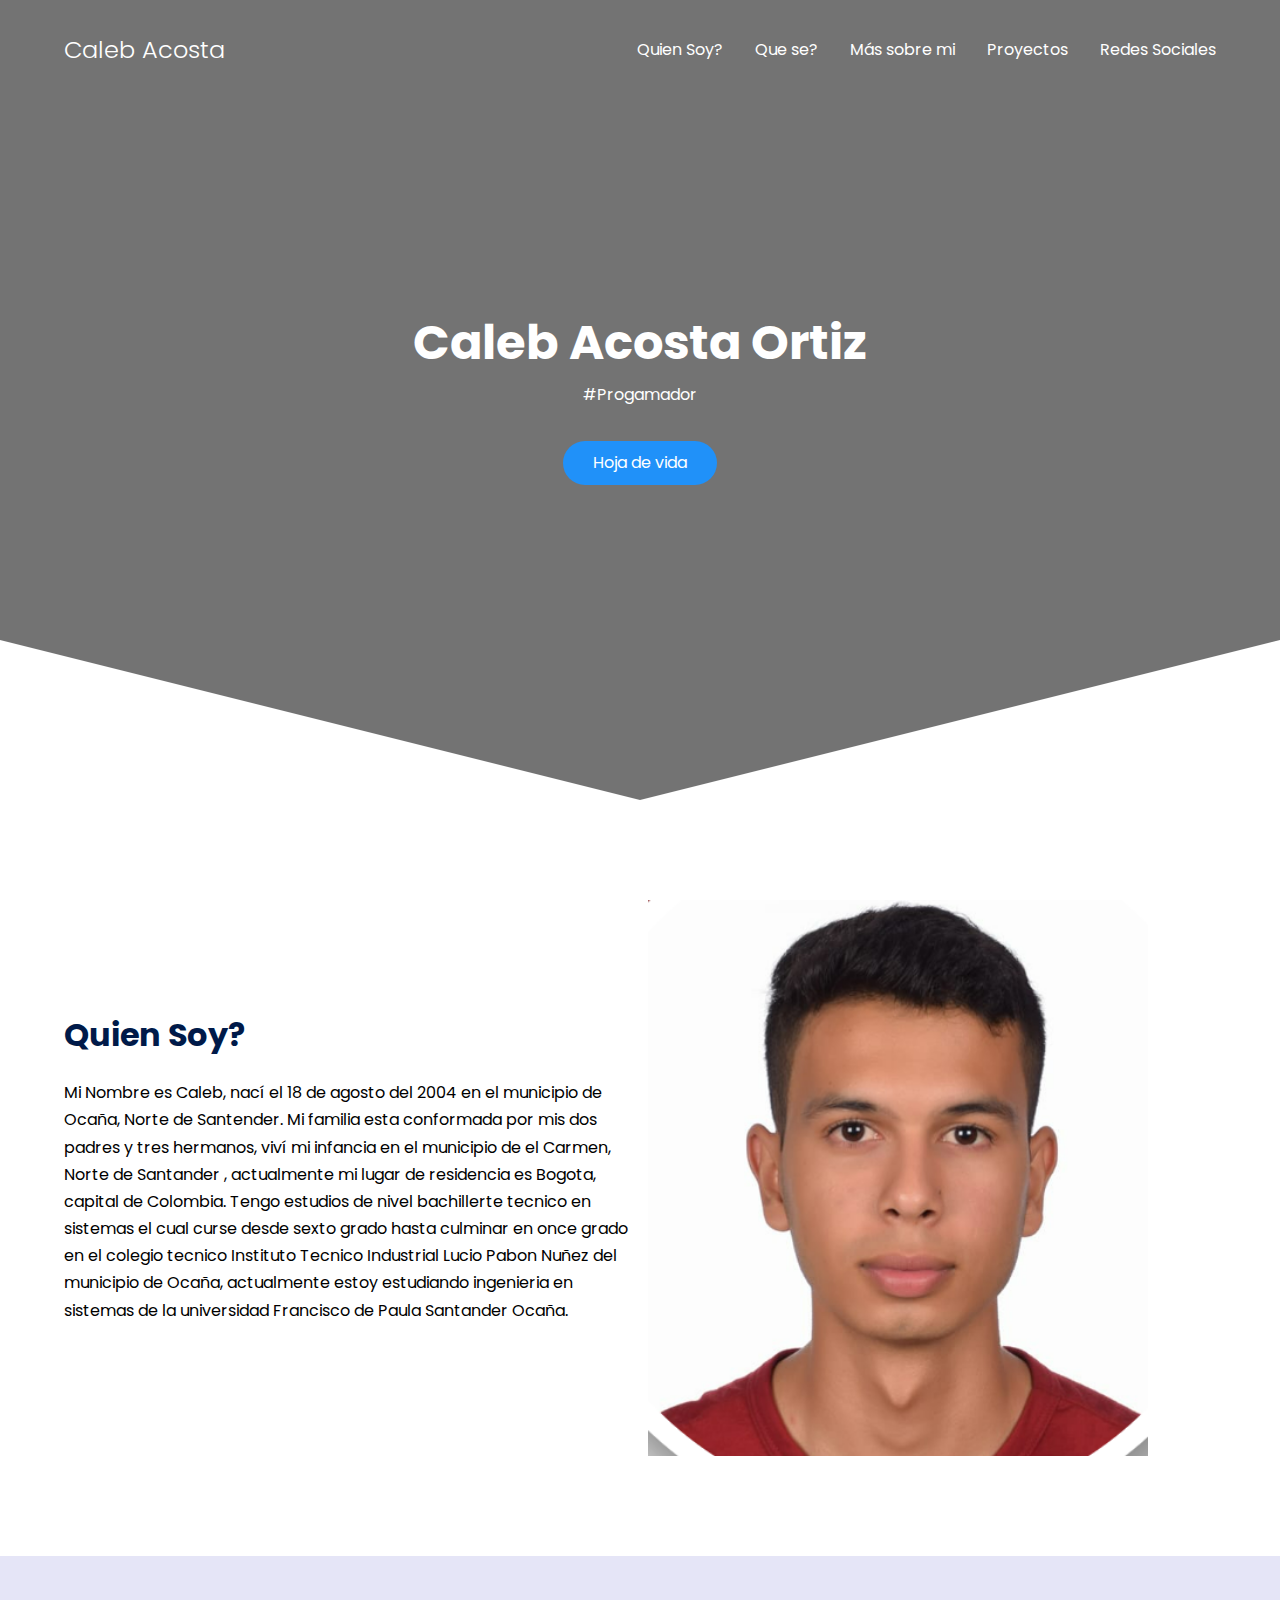
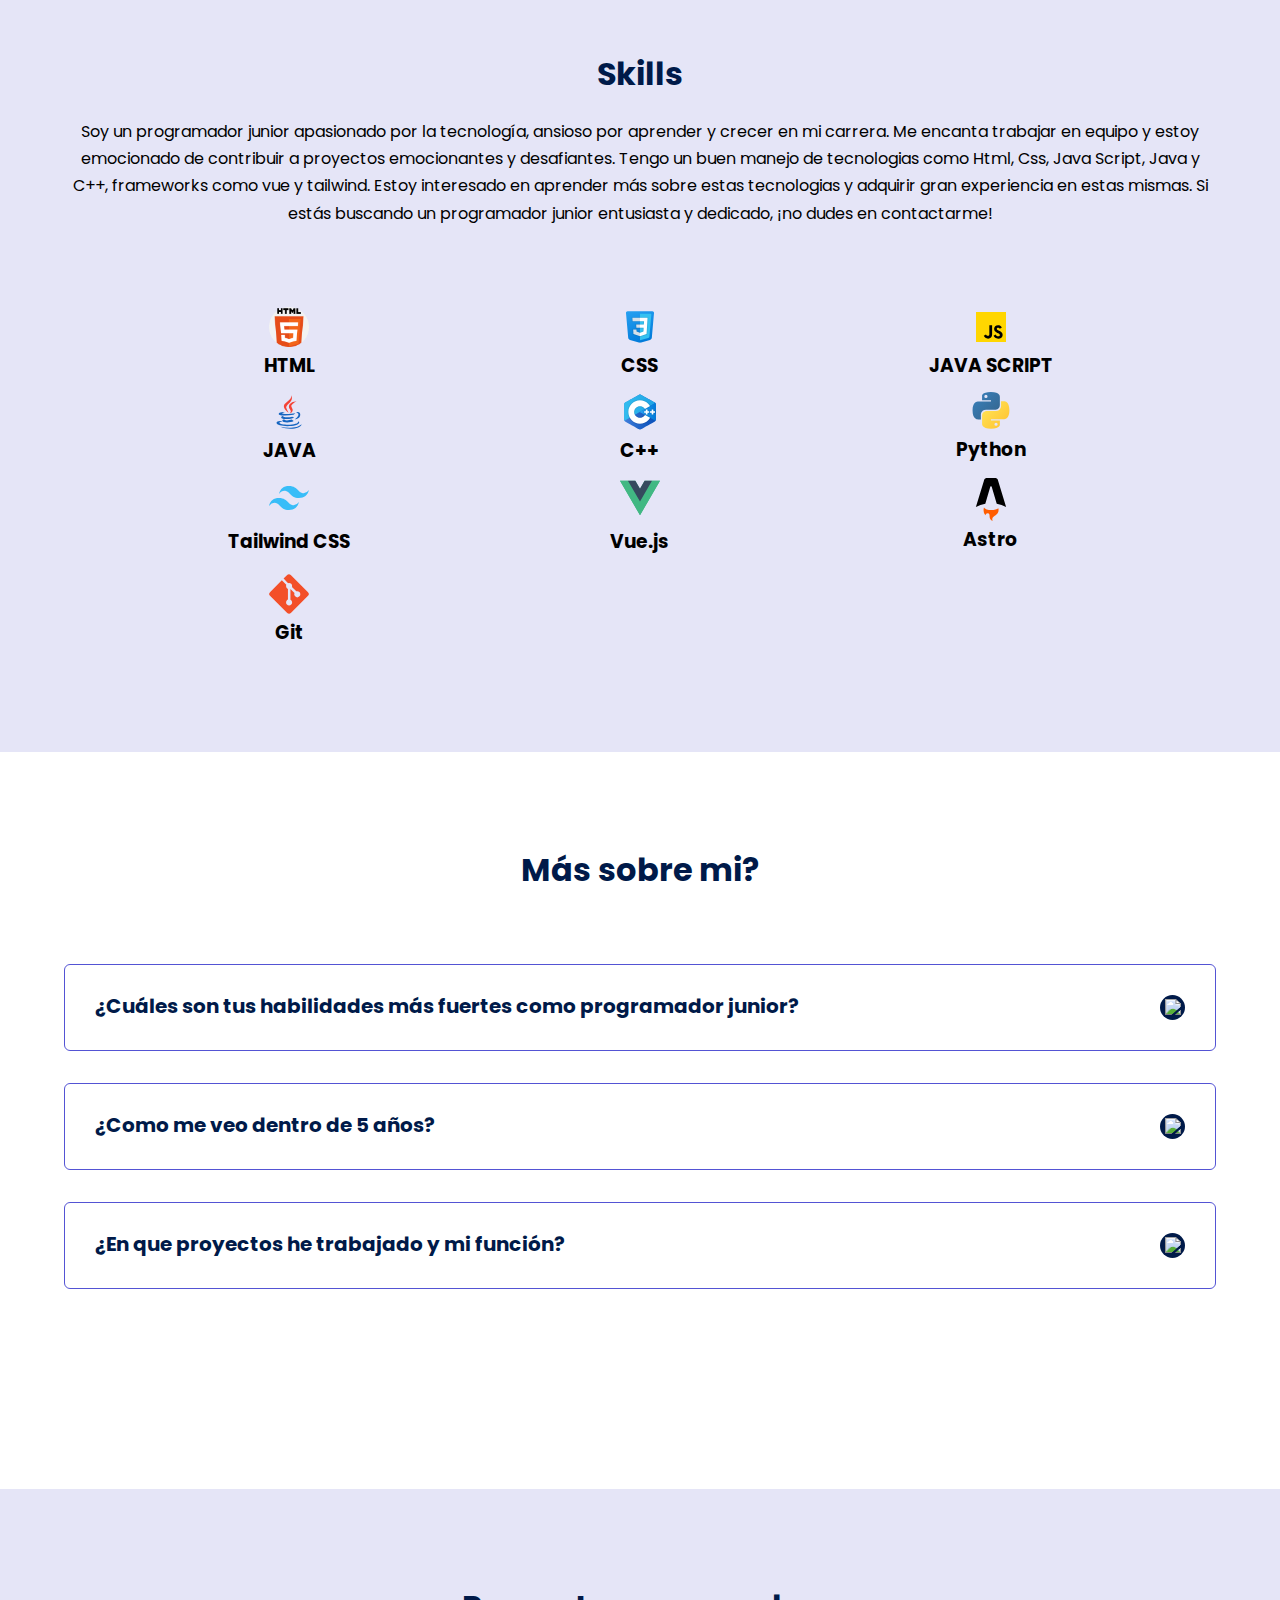
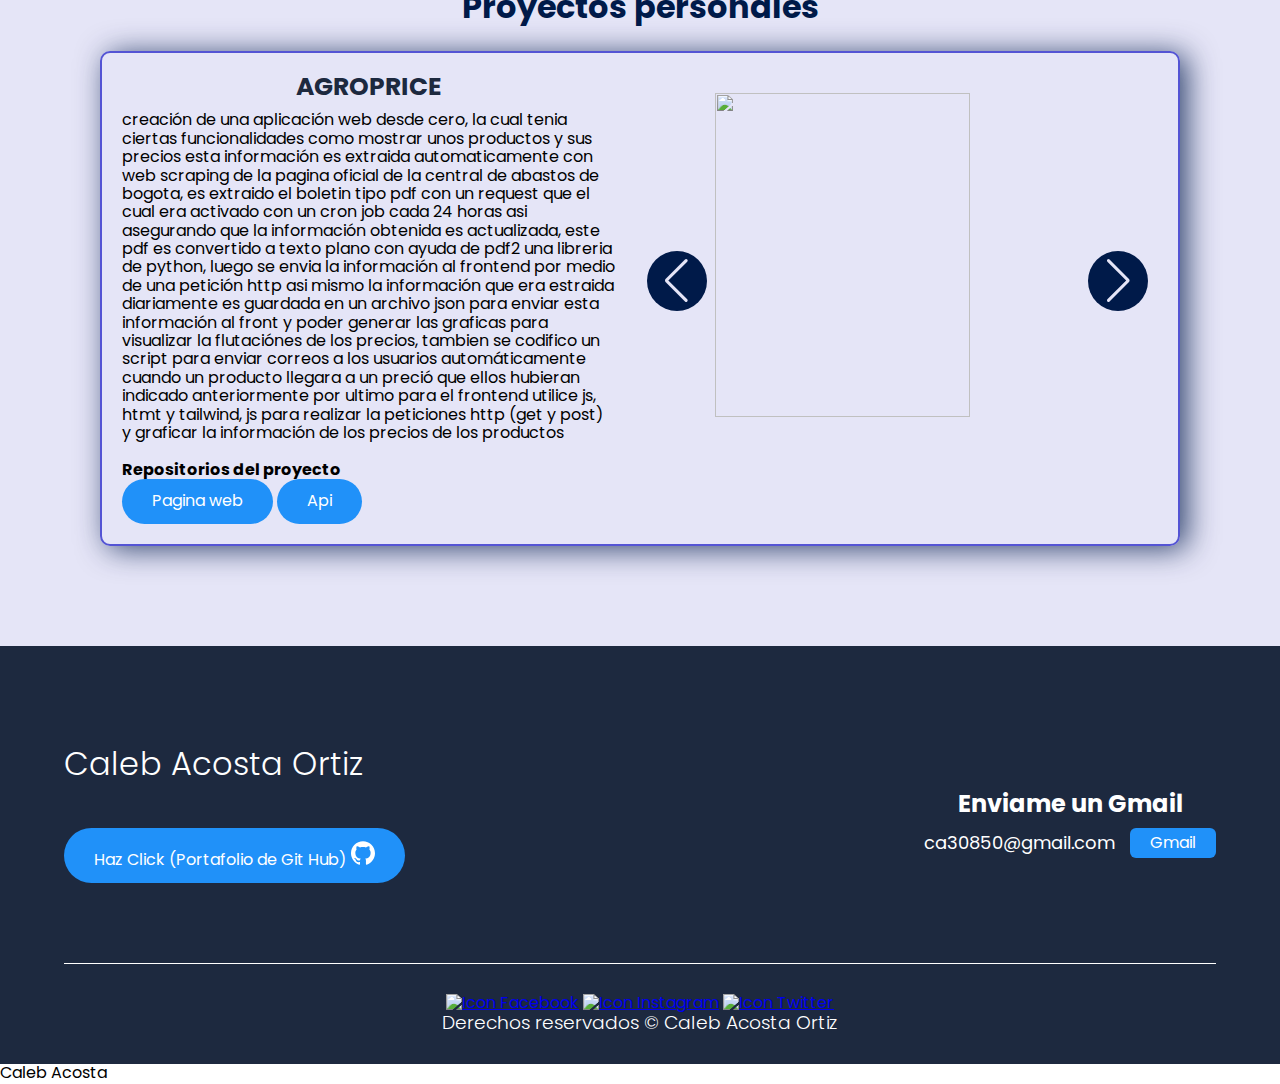
==== commit 58390e25: "delet ficher silder.js" ====
--- a/index.html
+++ b/index.html
@@ -73,7 +73,7 @@
 
         <section class="about" id="conocimiento">
             <div class="container" id="about">
-                <h2 class="subtitle">SKILLS.</h2>
+                <h2 class="subtitle">Skills</h2>
                 <p class="about_paragraph">Soy un programador junior apasionado por la tecnología, ansioso por aprender
                      y crecer en mi carrera. Me encanta trabajar en equipo y estoy emocionado de contribuir a proyectos emocionantes 
                      y desafiantes. Tengo un buen manejo de tecnologias como Html, Css, Java Script, Java y C++, frameworks como vue y tailwind. Estoy interesado en aprender
@@ -196,7 +196,7 @@
         <section class="questions_offer">
             <h2 class="subtitle">Proyectos personales</h2>
             
-            <div class="card_proyect" id="proyectos">
+            <div class="card_proyect " id="proyectos">
                 <div class="info_proyect">
                     <h6>
                         AGROPRICE
@@ -286,7 +286,6 @@
     
     <script src="https://cdn.jsdelivr.net/npm/swiper@11/swiper-bundle.min.js"></script>
     <script src="js/functions.js"></script>
-    <script src="js/slider.js"></script>
     <script src="js/questions.js"></script>
 </body>
 </html>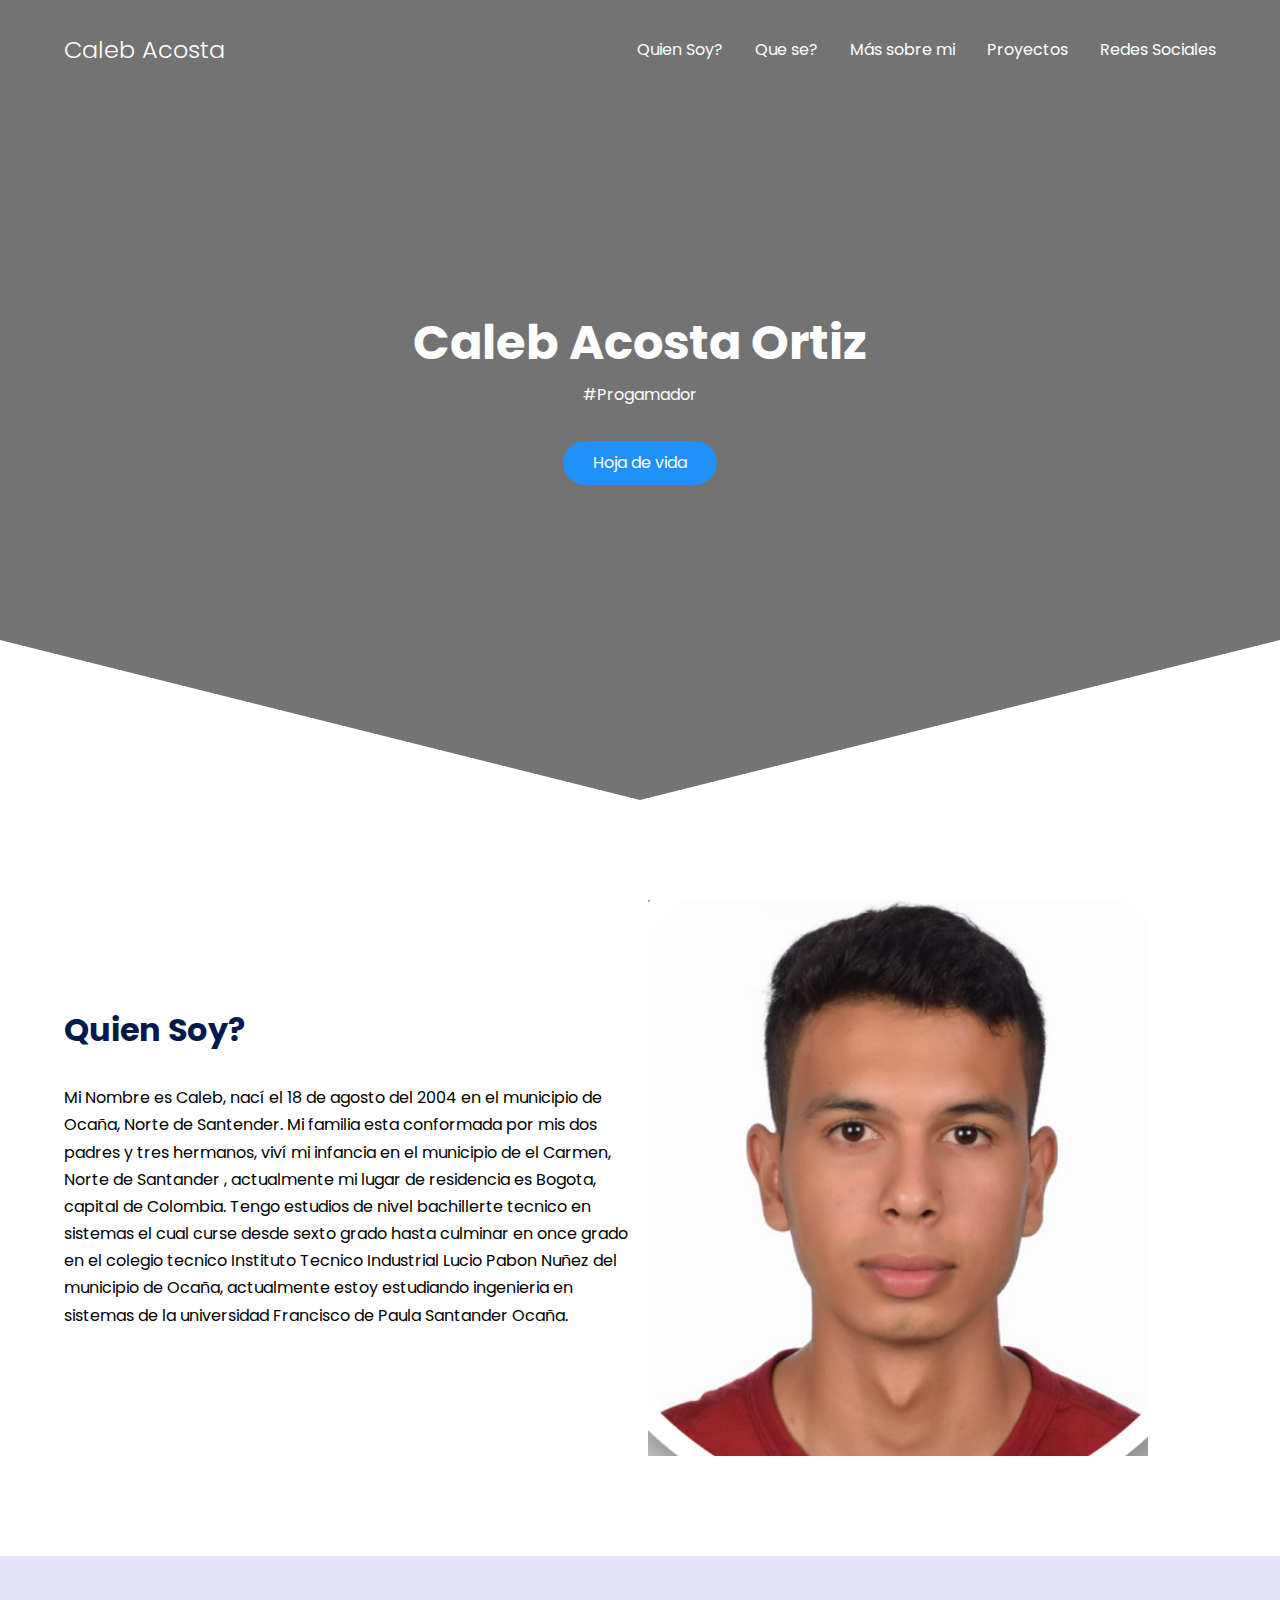
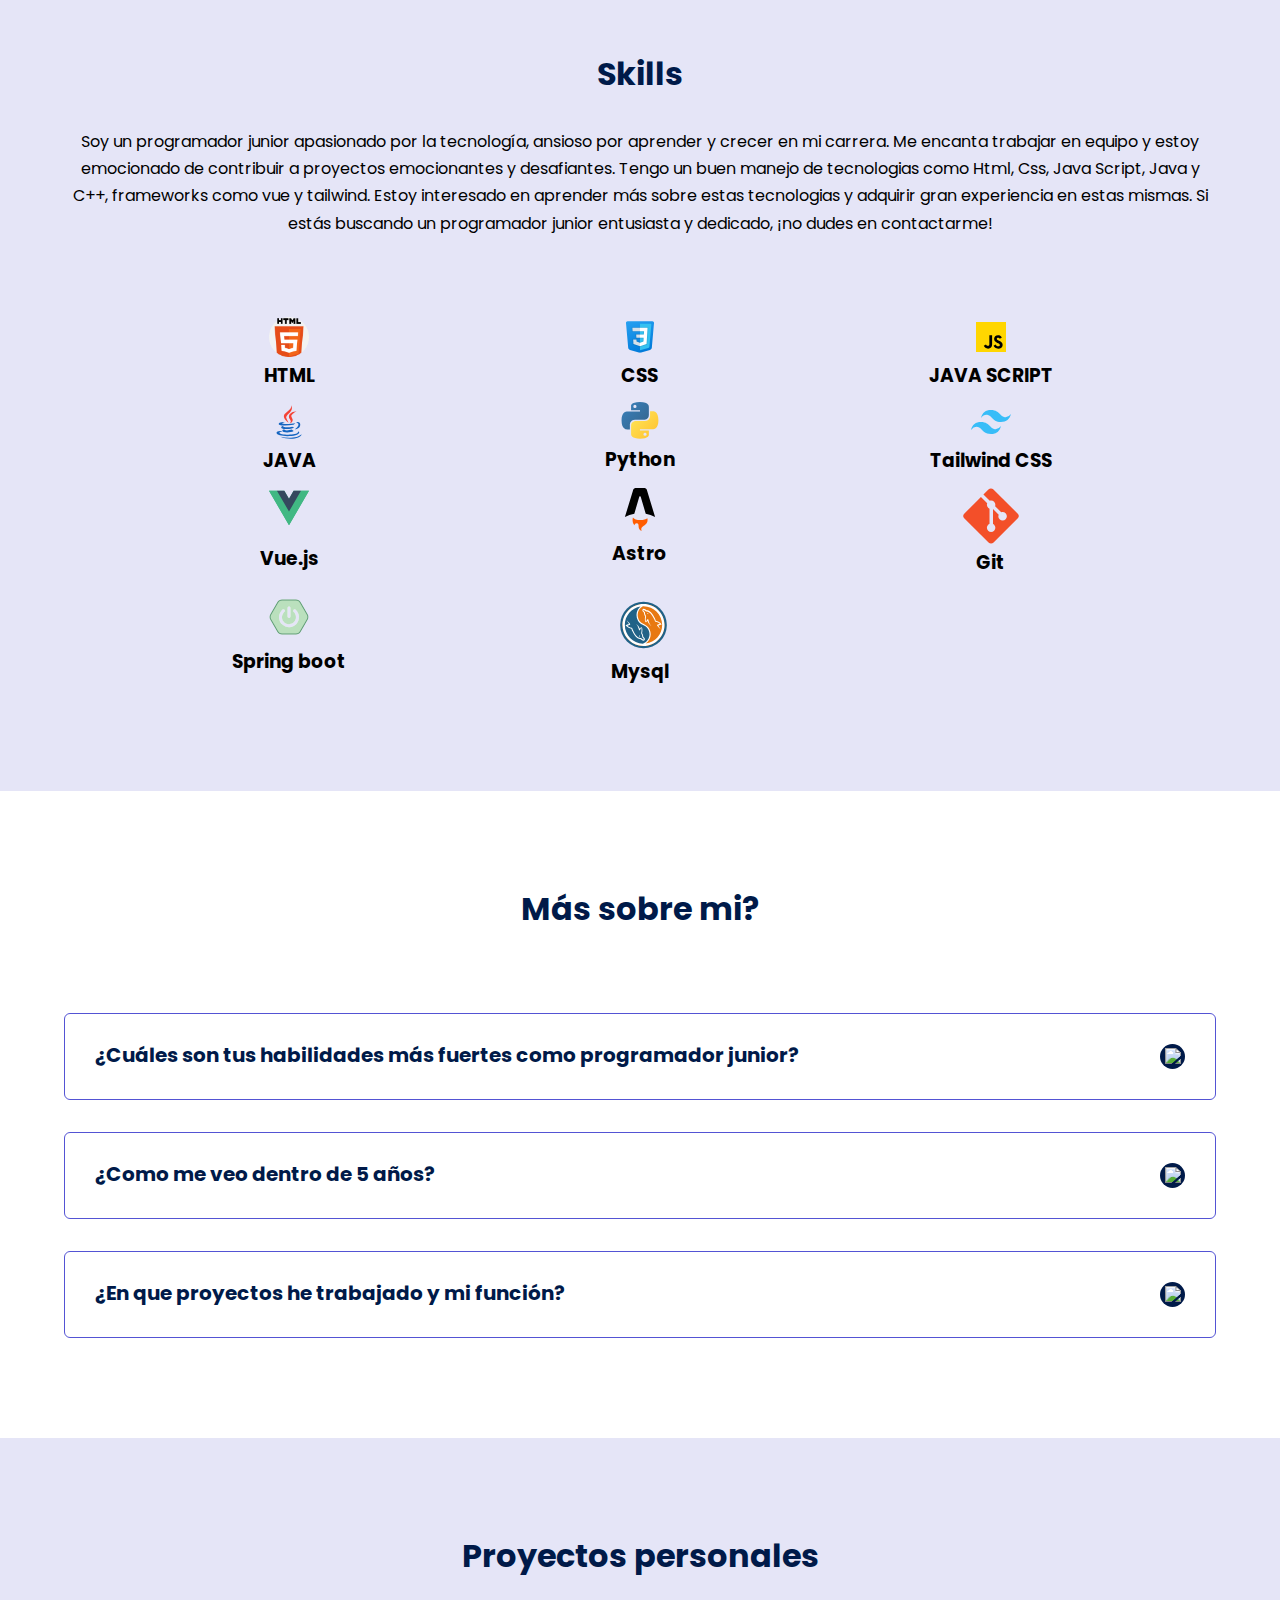
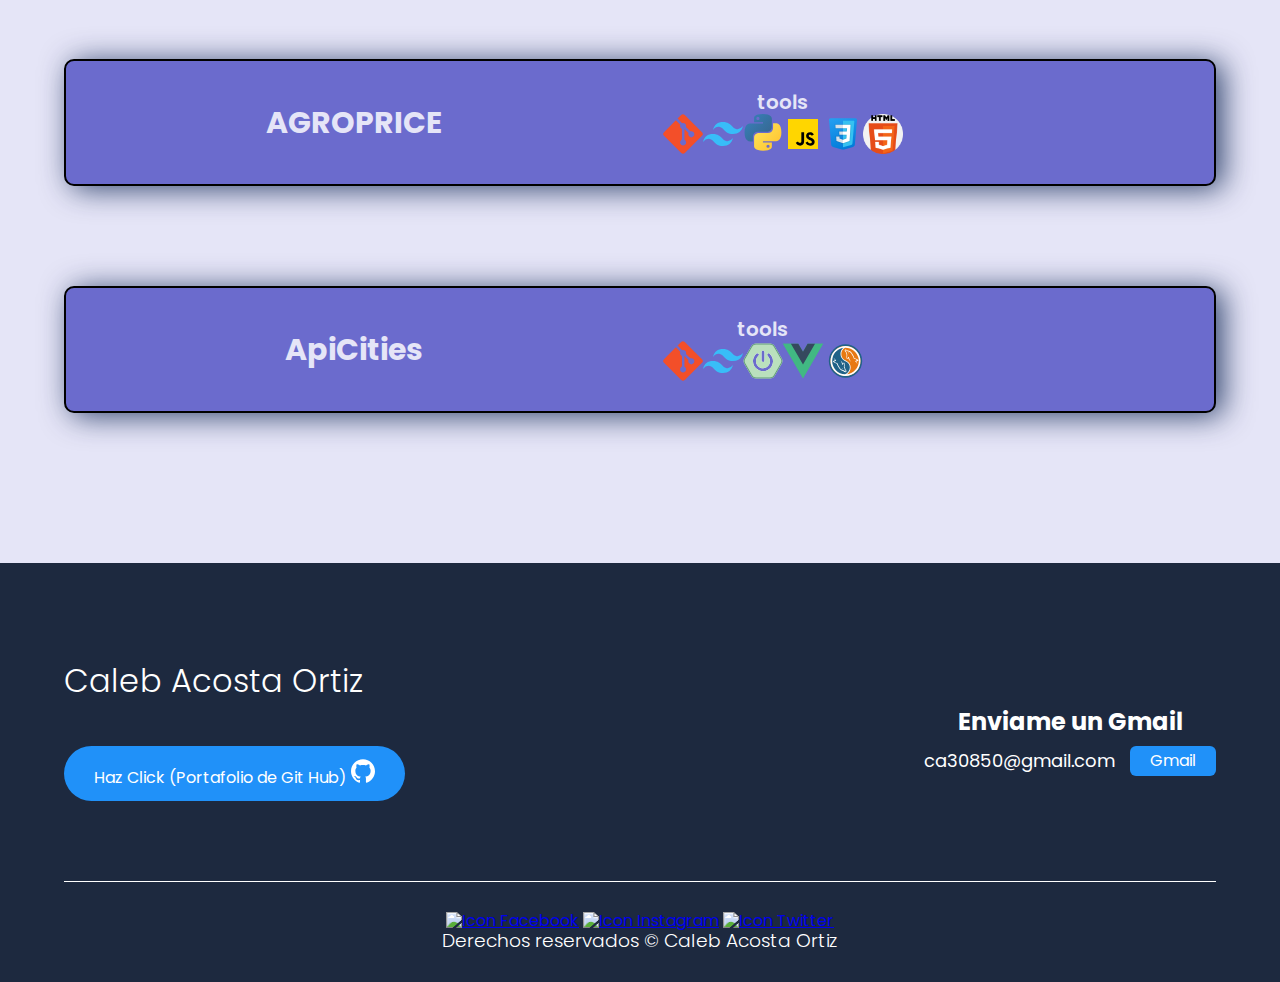
==== commit 1743070c: "refactor card projects and add new card project" ====
--- a/index.html
+++ b/index.html
@@ -103,11 +103,6 @@
     
                     </article>
                     <article class="about_icons">
-                        <img src="icons/icons8-c.svg" alt="Icon" class="about_icon">
-                        <h3 class="about_title">C++</h3>
-    
-                    </article>
-                    <article class="about_icons">
                         <svg class="about_icon" xmlns="http://www.w3.org/2000/svg" width="2.301em" height="2.3em" viewBox="0 0 256 255"><defs><linearGradient id="logosPython0" x1="12.959%" x2="79.639%" y1="12.039%" y2="78.201%"><stop offset="0%" stop-color="#387eb8"/><stop offset="100%" stop-color="#366994"/></linearGradient><linearGradient id="logosPython1" x1="19.128%" x2="90.742%" y1="20.579%" y2="88.429%"><stop offset="0%" stop-color="#ffe052"/><stop offset="100%" stop-color="#ffc331"/></linearGradient></defs><path fill="url(#logosPython0)" d="M126.916.072c-64.832 0-60.784 28.115-60.784 28.115l.072 29.128h61.868v8.745H41.631S.145 61.355.145 126.77c0 65.417 36.21 63.097 36.21 63.097h21.61v-30.356s-1.165-36.21 35.632-36.21h61.362s34.475.557 34.475-33.319V33.97S194.67.072 126.916.072M92.802 19.66a11.12 11.12 0 0 1 11.13 11.13a11.12 11.12 0 0 1-11.13 11.13a11.12 11.12 0 0 1-11.13-11.13a11.12 11.12 0 0 1 11.13-11.13"/><path fill="url(#logosPython1)" d="M128.757 254.126c64.832 0 60.784-28.115 60.784-28.115l-.072-29.127H127.6v-8.745h86.441s41.486 4.705 41.486-60.712c0-65.416-36.21-63.096-36.21-63.096h-21.61v30.355s1.165 36.21-35.632 36.21h-61.362s-34.475-.557-34.475 33.32v56.013s-5.235 33.897 62.518 33.897m34.114-19.586a11.12 11.12 0 0 1-11.13-11.13a11.12 11.12 0 0 1 11.13-11.131a11.12 11.12 0 0 1 11.13 11.13a11.12 11.12 0 0 1-11.13 11.13"/></svg>
                         <h3 class="about_title">Python</h3>
     
@@ -128,8 +123,24 @@
                         <p class="about_paragraph"></p>
                     </article>
                     <article class="about_icons">
-                        <svg xmlns="http://www.w3.org/2000/svg" width="2.5em" height="2.5em" viewBox="0 0 128 128"><path fill="#f34f29" d="M124.737 58.378L69.621 3.264c-3.172-3.174-8.32-3.174-11.497 0L46.68 14.71l14.518 14.518c3.375-1.139 7.243-.375 9.932 2.314c2.703 2.706 3.461 6.607 2.294 9.993l13.992 13.993c3.385-1.167 7.292-.413 9.994 2.295c3.78 3.777 3.78 9.9 0 13.679a9.673 9.673 0 0 1-13.683 0a9.68 9.68 0 0 1-2.105-10.521L68.574 47.933l-.002 34.341a9.7 9.7 0 0 1 2.559 1.828c3.778 3.777 3.778 9.898 0 13.683c-3.779 3.777-9.904 3.777-13.679 0c-3.778-3.784-3.778-9.905 0-13.683a9.7 9.7 0 0 1 3.167-2.11V47.333a9.6 9.6 0 0 1-3.167-2.111c-2.862-2.86-3.551-7.06-2.083-10.576L41.056 20.333L3.264 58.123a8.133 8.133 0 0 0 0 11.5l55.117 55.114c3.174 3.174 8.32 3.174 11.499 0l54.858-54.858a8.135 8.135 0 0 0-.001-11.501"/></svg>
+                        <svg xmlns="http://www.w3.org/2000/svg" width="3.5em" height="3.5em" viewBox="0 0 128 128"><path fill="#f34f29" d="M124.737 58.378L69.621 3.264c-3.172-3.174-8.32-3.174-11.497 0L46.68 14.71l14.518 14.518c3.375-1.139 7.243-.375 9.932 2.314c2.703 2.706 3.461 6.607 2.294 9.993l13.992 13.993c3.385-1.167 7.292-.413 9.994 2.295c3.78 3.777 3.78 9.9 0 13.679a9.673 9.673 0 0 1-13.683 0a9.68 9.68 0 0 1-2.105-10.521L68.574 47.933l-.002 34.341a9.7 9.7 0 0 1 2.559 1.828c3.778 3.777 3.778 9.898 0 13.683c-3.779 3.777-9.904 3.777-13.679 0c-3.778-3.784-3.778-9.905 0-13.683a9.7 9.7 0 0 1 3.167-2.11V47.333a9.6 9.6 0 0 1-3.167-2.111c-2.862-2.86-3.551-7.06-2.083-10.576L41.056 20.333L3.264 58.123a8.133 8.133 0 0 0 0 11.5l55.117 55.114c3.174 3.174 8.32 3.174 11.499 0l54.858-54.858a8.135 8.135 0 0 0-.001-11.501"/></svg>
                         <h3 class="about_title">Git</h3>
+                        <p class="about_paragraph"></p>
+                    </article>
+                    <article class="about_icons">
+                        <svg xmlns="http://www.w3.org/2000/svg" x="0px" y="0px" width="2.5em" height="2.5em" viewBox="0 0 80 80">
+                            <path fill="#fff" d="M77.286,34.511l-13.88-24.04c-1.96-3.39-5.61-5.5-9.53-5.5h-27.76c-3.92,0-7.57,2.11-9.53,5.5 l-13.88,24.04c-1.96,3.39-1.96,7.61,0,11l13.88,24.04c1.96,3.4,5.61,5.5,9.53,5.5h27.76c3.92,0,7.57-2.1,9.53-5.5l13.88-24.04 C79.246,42.121,79.246,37.901,77.286,34.511z M54.876,53.761c-3.58,3.97-8.49,6.31-13.83,6.59c-0.36,0.02-0.71,0.03-1.07,0.03 c-4.95,0-9.66-1.8-13.37-5.14c-8.2-7.38-8.87-20.06-1.48-28.27c0.57-0.63,1.18-1.23,1.83-1.78c1.25-1.08,3.14-0.94,4.23,0.32 c1.08,1.25,0.93,3.15-0.33,4.23c-0.44,0.38-0.87,0.8-1.27,1.25c-5.17,5.74-4.71,14.62,1.04,19.79c2.78,2.51,6.36,3.78,10.11,3.58 c3.74-0.2,7.18-1.84,9.68-4.62c5.17-5.74,4.7-14.62-1.04-19.79c-1.23-1.11-1.33-3.01-0.22-4.24c1.11-1.23,3-1.33,4.24-0.22 C61.596,32.871,62.256,45.551,54.876,53.761z M36.996,38.981v-16.96c0-1.66,1.35-3,3-3c1.66,0,3,1.34,3,3v16.96c0,1.65-1.34,3-3,3 c-0.82,0-1.58-0.34-2.12-0.88C37.336,40.561,36.996,39.801,36.996,38.981z M52.116,128.721l-6.2-10.5 c-0.56-0.95-1.35-1.73-2.27-2.27l-0.16-0.28h-0.34c-0.87-0.42-1.84-0.65-2.83-0.65h-12.63c-1,0-1.96,0.23-2.83,0.65h-0.44 l-0.22,0.37c-0.85,0.54-1.58,1.28-2.11,2.18l-6.2,10.5c-0.57,0.97-0.87,2.04-0.9,3.12l-0.1,0.18l0.1,0.18 c0.03,1.08,0.33,2.15,0.9,3.12l6.2,10.5c0.53,0.9,1.26,1.64,2.12,2.18l0.21,0.36h0.42c0.88,0.43,1.84,0.66,2.85,0.66h12.63 c1,0,1.97-0.23,2.85-0.66h0.32l0.15-0.26c0.93-0.55,1.72-1.32,2.28-2.28l6.2-10.5c0.6-1.02,0.9-2.16,0.9-3.3 S52.716,129.741,52.116,128.721z M29.676,137.091c2.66,2.4,6.78,2.18,9.17-0.48c2.4-2.66,2.18-6.78-0.48-9.17 c-0.62-0.56-0.67-1.51-0.11-2.12c0.55-0.62,1.5-0.67,2.12-0.11c3.89,3.5,4.2,9.52,0.7,13.41c-1.87,2.08-4.46,3.14-7.06,3.14 c-2.27,0-4.54-0.81-6.35-2.44c-3.89-3.5-4.21-9.52-0.7-13.41c0.27-0.3,0.56-0.59,0.86-0.85c0.63-0.54,1.58-0.46,2.12,0.16 c0.54,0.63,0.47,1.58-0.16,2.12c-0.21,0.18-0.41,0.37-0.6,0.58C26.796,130.581,27.016,134.701,29.676,137.091z M32.516,130.521v-7 c0-0.83,0.68-1.5,1.5-1.5c0.83,0,1.5,0.67,1.5,1.5v7c0,0.83-0.67,1.5-1.5,1.5C33.196,132.021,32.516,131.351,32.516,130.521z M47.146,197.481c-0.07-0.77-0.3-1.52-0.7-2.21l-4.33-7.5c-0.4-0.7-0.94-1.28-1.58-1.73l-0.3-0.52h-0.6 c-0.71-0.33-1.48-0.5-2.28-0.5h-8.66c-0.8,0-1.57,0.17-2.28,0.5h-0.6l-0.3,0.52c-0.64,0.45-1.18,1.03-1.58,1.73l-4.33,7.5 c-0.4,0.69-0.63,1.44-0.7,2.21l-0.3,0.52l0.29,0.51c0.07,0.78,0.3,1.56,0.71,2.26l4.33,7.5c0.41,0.71,0.97,1.31,1.62,1.76 l0.26,0.45h0.51c0.73,0.35,1.54,0.54,2.37,0.54h8.66c0.83,0,1.64-0.19,2.37-0.54h0.51l0.26-0.45c0.65-0.45,1.21-1.05,1.62-1.76 l4.33-7.5c0.41-0.7,0.64-1.48,0.71-2.26l0.29-0.51L47.146,197.481z M30.056,201.531c1.82,1.63,4.63,1.49,6.26-0.33 c1.64-1.82,1.49-4.62-0.33-6.26c-0.46-0.42-0.49-1.13-0.08-1.59c0.42-0.46,1.13-0.5,1.59-0.08c2.74,2.46,2.96,6.7,0.5,9.44 c-1.2,1.32-2.84,2.11-4.62,2.2c-0.12,0.01-0.24,0.01-0.36,0.01c-1.65,0-3.23-0.6-4.46-1.72c-1.33-1.19-2.11-2.83-2.21-4.61 c-0.09-1.79,0.52-3.5,1.71-4.83c0.19-0.21,0.39-0.41,0.61-0.59c0.47-0.41,1.18-0.35,1.59,0.12c0.4,0.47,0.35,1.18-0.12,1.58 c-0.15,0.13-0.28,0.26-0.41,0.4c-0.79,0.88-1.19,2.01-1.13,3.2C28.656,199.651,29.176,200.741,30.056,201.531z M31.896,197.871 v-5.73c0-0.62,0.51-1.12,1.13-1.12s1.12,0.5,1.12,1.12v5.73c0,0.62-0.5,1.13-1.12,1.13S31.896,198.491,31.896,197.871z M39.656,241.651c-0.05-0.49-0.21-0.97-0.47-1.41l-2.05-3.49c-0.26-0.43-0.6-0.8-1.01-1.08l-0.18-0.3h-0.34 c-0.46-0.23-0.97-0.35-1.49-0.35h-4.22c-0.52,0-1.03,0.12-1.49,0.35h-0.26l-0.13,0.22c-0.46,0.28-0.85,0.68-1.13,1.16l-2.06,3.49 c-0.29,0.49-0.45,1.02-0.48,1.57l-0.11,0.19l0.11,0.19c0.02,0.56,0.18,1.11,0.48,1.61l2.06,3.49c0.29,0.49,0.69,0.9,1.17,1.19 l0.09,0.15h0.18c0.48,0.26,1.02,0.39,1.57,0.39h4.22c0.56,0,1.1-0.14,1.58-0.39h0.25l0.14-0.23c0.42-0.28,0.78-0.66,1.05-1.11 l2.05-3.49c0.27-0.45,0.43-0.95,0.47-1.46l0.2-0.34L39.656,241.651z M30.386,243.911c0.48,0.44,1.08,0.66,1.74,0.62 c0.64-0.03,1.24-0.32,1.67-0.8c0.43-0.47,0.65-1.09,0.62-1.74c-0.04-0.64-0.32-1.23-0.8-1.67c-0.25-0.22-0.27-0.6-0.04-0.84 c0.22-0.25,0.6-0.27,0.84-0.05c0.72,0.65,1.14,1.53,1.19,2.5c0.06,0.96-0.27,1.89-0.92,2.61c-0.64,0.72-1.53,1.14-2.5,1.19h-0.19 c-0.89,0-1.75-0.32-2.41-0.92c-0.72-0.65-1.15-1.54-1.2-2.5c-0.05-0.97,0.28-1.89,0.93-2.61c0.1-0.11,0.21-0.22,0.32-0.32 c0.25-0.22,0.63-0.19,0.85,0.06c0.22,0.25,0.19,0.63-0.06,0.84c-0.08,0.07-0.15,0.14-0.22,0.22c-0.43,0.48-0.65,1.1-0.62,1.74 C29.626,242.891,29.906,243.481,30.386,243.911z M31.396,242.021v-2.95c0-0.33,0.27-0.6,0.6-0.6c0.34,0,0.6,0.27,0.6,0.6v2.95 c0,0.33-0.26,0.6-0.6,0.6C31.666,242.621,31.396,242.351,31.396,242.021z"></path><path fill="#bae0bd" d="M76.416,35.011l-13.88-24.04c-1.78-3.09-5.09-5-8.66-5h-27.76c-3.57,0-6.88,1.91-8.66,5 l-13.88,24.04c-1.79,3.1-1.79,6.91,0,10l13.88,24.04c1.78,3.1,5.09,5,8.66,5h27.76c3.57,0,6.88-1.9,8.66-5l13.88-24.04 C78.206,41.921,78.206,38.111,76.416,35.011z M54.876,53.761c-3.58,3.97-8.49,6.31-13.83,6.59c-0.36,0.02-0.71,0.03-1.07,0.03 c-4.95,0-9.66-1.8-13.37-5.14c-8.2-7.38-8.87-20.06-1.48-28.27c0.57-0.63,1.18-1.23,1.83-1.78c1.25-1.08,3.14-0.94,4.23,0.32 c1.08,1.25,0.93,3.15-0.33,4.23c-0.44,0.38-0.87,0.8-1.27,1.25c-5.17,5.74-4.71,14.62,1.04,19.79c2.78,2.51,6.36,3.78,10.11,3.58 c3.74-0.2,7.18-1.84,9.68-4.62c5.17-5.74,4.7-14.62-1.04-19.79c-1.23-1.11-1.33-3.01-0.22-4.24c1.11-1.23,3-1.33,4.24-0.22 C61.596,32.871,62.256,45.551,54.876,53.761z M42.996,22.021v16.96c0,1.65-1.34,3-3,3c-0.82,0-1.58-0.34-2.12-0.88 c-0.54-0.54-0.88-1.3-0.88-2.12v-16.96c0-1.66,1.35-3,3-3C41.656,19.021,42.996,20.361,42.996,22.021z"></path><path fill="#5e9c76" d="M77.286,34.511l-13.88-24.04c-1.96-3.39-5.61-5.5-9.53-5.5h-27.76c-3.92,0-7.57,2.11-9.53,5.5 l-13.88,24.04c-1.96,3.39-1.96,7.61,0,11l13.88,24.04c1.96,3.4,5.61,5.5,9.53,5.5h27.76c3.92,0,7.57-2.1,9.53-5.5l13.88-24.04 C79.246,42.121,79.246,37.901,77.286,34.511z M53.876,73.051h-27.76c-3.21,0-6.19-1.72-7.8-4.5l-13.88-24.04 c-1.6-2.77-1.6-6.22,0-9l13.88-24.04c1.61-2.78,4.59-4.5,7.8-4.5h27.76c3.21,0,6.19,1.72,7.8,4.5l13.88,24.04 c1.6,2.78,1.6,6.23,0,9l-13.88,24.04C60.066,71.331,57.086,73.051,53.876,73.051z"></path>
+                            </svg>
+                        <h3 class="about_title">Spring boot</h3>
+                        <p class="about_paragraph"></p>
+                    </article>
+                    <article class="about_icons">
+                        <svg xmlns="http://www.w3.org/2000/svg" x="0px" y="0px" width="3.5em" height="3.5em" viewBox="0 0 80 80">
+                            <svg xmlns="http://www.w3.org/2000/svg" x="0px" y="0px" width="90" height="80" viewBox="0 0 48 48">
+                                <circle cx="24" cy="24" r="20" fill="#216287"></circle><circle cx="24" cy="24" r="18" fill="#e87912"></circle><path fill="#216287" d="M29.69,31.95c0,4.35-3.09,7.98-7.19,8.82l-0.55,0.1C13.53,39.87,7,32.7,7,24c0-9.39,7.61-17,17-17 c0.17,0,0.35,0,0.52,0.01c-3.5,1.23-6.02,4.56-6.02,8.49c0,1.49,0.36,2.9,1.01,4.14c0.86,1.66,2.3,2.94,3.97,3.78l1.22,0.61 c1.67,0.84,3.12,2.12,3.98,3.78C29.32,29.05,29.69,30.46,29.69,31.95z"></path><path fill="#fff" d="M24,6C14.059,6,6,14.059,6,24c0,8.671,6.132,15.906,14.295,17.614l0.012,0.063l0.159-0.029 C21.609,41.876,22.79,42,24,42c9.941,0,18-8.059,18-18C42,14.059,33.941,6,24,6z M8,24c0-7.935,5.813-14.521,13.4-15.769 C19.309,9.994,18,12.626,18,15.5c0,1.519,0.367,3.029,1.062,4.368c0.865,1.668,2.316,3.051,4.197,3.996l1.219,0.613 c1.691,0.852,2.991,2.084,3.759,3.564c0.63,1.214,0.949,2.528,0.949,3.907c0,3.645-2.35,6.857-5.711,8.024 C14.897,39.693,8,32.645,8,24z M25.905,39.876c2.599-1.721,4.281-4.668,4.281-7.927c0-1.52-0.367-3.029-1.062-4.368 c-0.865-1.668-2.316-3.051-4.197-3.996l-1.219-0.613c-1.692-0.852-2.991-2.083-3.759-3.564C19.319,18.193,19,16.879,19,15.5 c0-3.173,1.781-6.017,4.464-7.473C23.643,8.021,23.819,8,24,8c8.822,0,16,7.178,16,16C40,32.177,33.831,38.93,25.905,39.876z"></path><path fill="#fff" d="M38.458,27.528c-0.776-0.927-2.018-1.829-2.809-3.135c-0.111-0.184-0.053-0.407,0.135-0.507 C36.799,23.342,36.978,23.441,38,23c-1-1-2.037-1.36-3.681-1.774c-0.322-0.067-0.507-0.337-0.561-0.634 c-0.088-0.323-0.275-0.87-0.471-1.307c-1.421-2.871-3.192-6.625-6.786-6.907c-0.237-0.003-0.463-0.099-0.62-0.257 c-0.453-0.432-1.087-0.967-1.67-1.055c-0.115,0.011-0.057-0.028-0.146,0.054c-0.233,0.273-0.186,0.283-0.026,0.63 c0.216,0.369,0.628,0.791,1.033,1.208c0.411,0.531,0.126,1.308,0.396,1.904c0.111,0.423,0.344,0.923,0.603,1.229 c0.125,0.161,0.163,0.365,0.124,0.55c-0.288,1.377-0.491,2.862-0.212,4.241c0.006,0.147,0.15,0.202,0.256,0.149 c0.033-0.026,0.032-0.008,0.16-0.233C26.556,20.448,27.675,18.307,28,19c0.473,1.538,1.13,4.53,2.522,5.455 c0.059,0.025,0.013,0.122-0.045,0.089c-1.454-0.751-2.631-2.682-2.978-3.984c-0.27,0.023-0.512,0.242-0.648,0.493 c-0.205,0.719-1.26,0.756-1.449-0.013c-0.076-0.298-0.138-0.6-0.167-0.905c-0.111-1.11-0.041-2.753,0.211-3.582 c-0.704-0.76-1.098-2.227-1.005-2.995c-0.413-0.418-0.847-0.829-1.17-1.344c-0.608-0.774-0.076-2.132,0.967-2.083 c0.924,0.077,1.672,0.707,2.33,1.301c0.729-0.065,2.173,0.444,2.982,0.991c1.834,1.191,2.799,3.236,3.847,5.078 c0.409,0.836,1.142,2.25,1.123,2.924c1.866,0.578,3.975,1.277,5.039,3.046c0.019,0.035,0.001,0.08-0.038,0.091 c0,0-2.9,0.91-2.9,0.91l1.921,3C38.575,27.522,38.495,27.584,38.458,27.528L38.458,27.528z"></path><path fill="#fff" d="M27.046,13.688l0.833,1.189C27.879,14.878,28.83,13.53,27.046,13.688z"></path><g><path fill="#fff" d="M9.762,20.071c0.776,0.927,2.018,1.829,2.809,3.135c0.111,0.184,0.053,0.407-0.135,0.507 c-1.015,0.543-1.193,0.444-2.215,0.886c1,1,2.037,1.36,3.681,1.774c0.322,0.067,0.507,0.337,0.561,0.634 c0.088,0.323,0.275,0.87,0.471,1.307c1.421,2.871,3.192,6.625,6.786,6.907c0.237,0.003,0.463,0.099,0.62,0.257 c0.453,0.432,1.087,0.967,1.67,1.055c0.115-0.011,0.057,0.028,0.146-0.054c0.233-0.273,0.186-0.283,0.026-0.63 c-0.216-0.369-0.628-0.791-1.033-1.208c-0.411-0.531-0.126-1.308-0.396-1.904c-0.111-0.423-0.344-0.923-0.603-1.229 c-0.125-0.161-0.163-0.365-0.124-0.55c0.288-1.377,0.491-2.862,0.212-4.241c-0.006-0.147-0.15-0.202-0.256-0.149 c-0.033,0.026-0.032,0.008-0.16,0.233c-0.158,0.348-1.277,2.49-1.602,1.796c-0.473-1.538-1.13-4.53-2.522-5.455 c-0.059-0.025-0.013-0.122,0.045-0.089c1.454,0.751,2.631,2.682,2.978,3.984c0.27-0.023,0.512-0.242,0.648-0.493 c0.205-0.719,1.26-0.756,1.449,0.013c0.076,0.298,0.138,0.6,0.167,0.905c0.111,1.11,0.041,2.753-0.211,3.582 c0.704,0.76,1.098,2.227,1.005,2.995c0.413,0.418,0.847,0.829,1.17,1.344c0.608,0.774,0.076,2.132-0.967,2.083 c-0.924-0.077-1.672-0.707-2.33-1.301c-0.729,0.065-2.173-0.444-2.982-0.991c-1.834-1.191-2.799-3.236-3.847-5.078 c-0.409-0.836-1.142-2.25-1.123-2.924c-1.866-0.578-3.975-1.277-5.039-3.046c-0.019-0.035-0.001-0.08,0.038-0.091 c0,0,2.9-0.91,2.9-0.91l-1.921-3C9.645,20.077,9.725,20.016,9.762,20.071L9.762,20.071z"></path><path fill="#fff" d="M21.174,33.911l-0.833-1.189C20.342,32.722,19.39,34.07,21.174,33.911z"></path></g>
+                             </svg>
+                        </svg>
+                        <h3 class="about_title">Mysql</h3>
                         <p class="about_paragraph"></p>
                     </article>
                 </div>
@@ -196,60 +207,156 @@
         <section class="questions_offer">
             <h2 class="subtitle">Proyectos personales</h2>
             
-            <div class="card_proyect " id="proyectos">
-                <div class="info_proyect">
-                    <h6>
-                        AGROPRICE
-                     </h6>
-                    <p>
-                        creación de una aplicación web desde cero, la cual tenia ciertas funcionalidades como mostrar unos productos
-                         y sus precios esta información es extraida automaticamente con web scraping de la pagina oficial de la central
-                          de abastos de bogota, es extraido el boletin tipo pdf con un request que el cual era activado con un cron job 
-                          cada 24 horas asi asegurando que la información obtenida es actualizada, este pdf es convertido a texto plano 
-                          con ayuda de pdf2 una libreria de python, luego se envia la información al frontend por medio de una petición 
-                          http asi mismo la información que era estraida diariamente es guardada en un archivo json para enviar esta 
-                          información al front y poder generar las graficas para visualizar la flutaciónes de los precios, tambien se 
-                          codifico un script para enviar correos a los usuarios automáticamente cuando un producto llegara a un preció 
-                          que ellos hubieran indicado anteriormente por ultimo para el frontend utilice js, htmt y tailwind, js para realizar la peticiones http (get y post) y graficar la información de los precios de los productos
-                          <br>
-                          <br>
-                          <b>Repositorios del proyecto</b>
-                          <br>
-                          <a class="btn" href="https://github.com/smyleface18/AGPRICE_BASE">Pagina web</a>
-                          <a class="btn" href="https://github.com/smyleface18/api-agroprice-deploy-vercel">Api</a>
-
-                    </p>
-                </div>
-                <div class="box_container">
-                    <div class="swiper">
-
-                        <div class="swiper-wrapper">
-
-                          <div class="swiper-slide box">
-                            <img src="imagenes/logo_agroprice_bg-blanco (4).png" alt="">
-                          </div>
-                          <div class="swiper-slide box">
-                            <img src="imagenes/Captura de pantalla 2024-05-28 104626.png" alt="">
-                          </div>
-                          <div class="swiper-slide box">
-                            <img src="imagenes/Captura de pantalla 2024-06-10 153406.png" alt="">
-                          </div>
-                          <div class="swiper-slide box">
-                            <img src="imagenes/proyecto_card.png" alt="">
-                          </div>
-                        </div>
-
-                        <div class="swiper-pagination"></div>
-                      
-
-                        <div class="swiper-button-prev"></div>
-                        <div class="swiper-button-next"></div>
-                      
-
-                        <div class="swiper-scrollbar"></div>
-                      </div>
-                </div>
-            </div>
+            <div class="card_project " id="proyectos">
+                <div class="info_project">
+                    <div id="head_project" style="display: flex; width:100%; align-items: center;">
+                        <h6 class="title" style="width: 50%;">AGROPRICE</h6>
+                        <div style="display: flex; flex-direction: column; padding-left:50px;  height: 100%;">
+                            <p class="title" style="font-size: 20px; font-weight: 600;">tools</p>
+                            <div style="display: flex; ">
+                                <svg class="about_icon" xmlns="http://www.w3.org/2000/svg" width="2.5em" height="2.5em" viewBox="0 0 128 128"><path fill="#f34f29" d="M124.737 58.378L69.621 3.264c-3.172-3.174-8.32-3.174-11.497 0L46.68 14.71l14.518 14.518c3.375-1.139 7.243-.375 9.932 2.314c2.703 2.706 3.461 6.607 2.294 9.993l13.992 13.993c3.385-1.167 7.292-.413 9.994 2.295c3.78 3.777 3.78 9.9 0 13.679a9.673 9.673 0 0 1-13.683 0a9.68 9.68 0 0 1-2.105-10.521L68.574 47.933l-.002 34.341a9.7 9.7 0 0 1 2.559 1.828c3.778 3.777 3.778 9.898 0 13.683c-3.779 3.777-9.904 3.777-13.679 0c-3.778-3.784-3.778-9.905 0-13.683a9.7 9.7 0 0 1 3.167-2.11V47.333a9.6 9.6 0 0 1-3.167-2.111c-2.862-2.86-3.551-7.06-2.083-10.576L41.056 20.333L3.264 58.123a8.133 8.133 0 0 0 0 11.5l55.117 55.114c3.174 3.174 8.32 3.174 11.499 0l54.858-54.858a8.135 8.135 0 0 0-.001-11.501"/></svg>
+                                <svg class="about_icon" xmlns="http://www.w3.org/2000/svg" width="2.501em" height="2.501em" viewBox="0 0 128 128"><path fill="#38bdf8" d="M64.004 25.602c-17.067 0-27.73 8.53-32 25.597c6.398-8.531 13.867-11.73 22.398-9.597c4.871 1.214 8.352 4.746 12.207 8.66C72.883 56.629 80.145 64 96.004 64c17.066 0 27.73-8.531 32-25.602q-9.6 12.803-22.399 9.602c-4.87-1.215-8.347-4.746-12.207-8.66c-6.27-6.367-13.53-13.738-29.394-13.738M32.004 64c-17.066 0-27.73 8.531-32 25.602Q9.603 76.799 22.402 80c4.871 1.215 8.352 4.746 12.207 8.66c6.274 6.367 13.536 13.738 29.395 13.738c17.066 0 27.73-8.53 32-25.597q-9.6 12.797-22.399 9.597c-4.87-1.214-8.347-4.746-12.207-8.66C55.128 71.371 47.868 64 32.004 64m0 0"/></svg>
+                                <svg class="about_icon" xmlns="http://www.w3.org/2000/svg" width="2.301em" height="2.3em" viewBox="0 0 256 255"><defs><linearGradient id="logosPython0" x1="12.959%" x2="79.639%" y1="12.039%" y2="78.201%"><stop offset="0%" stop-color="#387eb8"/><stop offset="100%" stop-color="#366994"/></linearGradient><linearGradient id="logosPython1" x1="19.128%" x2="90.742%" y1="20.579%" y2="88.429%"><stop offset="0%" stop-color="#ffe052"/><stop offset="100%" stop-color="#ffc331"/></linearGradient></defs><path fill="url(#logosPython0)" d="M126.916.072c-64.832 0-60.784 28.115-60.784 28.115l.072 29.128h61.868v8.745H41.631S.145 61.355.145 126.77c0 65.417 36.21 63.097 36.21 63.097h21.61v-30.356s-1.165-36.21 35.632-36.21h61.362s34.475.557 34.475-33.319V33.97S194.67.072 126.916.072M92.802 19.66a11.12 11.12 0 0 1 11.13 11.13a11.12 11.12 0 0 1-11.13 11.13a11.12 11.12 0 0 1-11.13-11.13a11.12 11.12 0 0 1 11.13-11.13"/><path fill="url(#logosPython1)" d="M128.757 254.126c64.832 0 60.784-28.115 60.784-28.115l-.072-29.127H127.6v-8.745h86.441s41.486 4.705 41.486-60.712c0-65.416-36.21-63.096-36.21-63.096h-21.61v30.355s1.165 36.21-35.632 36.21h-61.362s-34.475-.557-34.475 33.32v56.013s-5.235 33.897 62.518 33.897m34.114-19.586a11.12 11.12 0 0 1-11.13-11.13a11.12 11.12 0 0 1 11.13-11.131a11.12 11.12 0 0 1 11.13 11.13a11.12 11.12 0 0 1-11.13 11.13"/></svg>
+                                <img src="icons/icons8-js.svg" alt="Icon" class="about_icon">
+                                <img src="icons/icons8-css.svg" alt="Icon" class="about_icon">
+                                <img src="icons/html-5.png" alt="Icon" class="about_icon">
+                            </div>
+                        </div>
+                       
+                    </div>
+                    <div class="body_project none" >
+                        <p>
+                            creación de una diseño y desarrollo de una aplicación web, la cual tenia ciertas funcionalidades entre las cuales se destaca poder visualisar unos productos
+                             y sus precios esta información es extraida automaticamente con web scraping de la pagina oficial de la central
+                              de abastos de bogota, es extraido el boletin tipo pdf con un request que el cual es activado con un cron job 
+                              cada 24 horas asi asegurando que la información obtenida es actualizada, este pdf es convertido a texto plano 
+                              con ayuda de pdf2 una libreria de python, luego se envia la información al frontend por medio de peticciones
+                              http asi mismo la información que era estraida diariamente es guardada en un archivo json para enviar esta 
+                              información al front y poder generar las graficas para visualizar la flutaciónes de los precios, tambien se 
+                              codifico un script para enviar correos a los usuarios automáticamente cuando un producto llegara a un preció 
+                              que ellos hubieran indicado anteriormente por ultimo para el frontend utilice js, htmt y tailwind, js para realizar la peticiones http (get y post) y graficar la información de los precios de los productos
+                              <br>
+                              <br>
+                              <b>Repositorios del proyecto</b>
+                              <br>
+                              <a class="btn" href="https://github.com/smyleface18/AGPRICE_BASE">Pagina web</a>
+                              <a class="btn" href="https://github.com/smyleface18/api-agroprice-deploy-vercel">Api</a>
+                        </p>
+
+                        <div class="box_container">
+                            <div class="swiper">
+        
+                                <div class="swiper-wrapper">
+        
+                                  <div class="swiper-slide box">
+                                    <img src="imagenes/logo_agroprice_bg-blanco (4).png" alt="">
+                                  </div>
+                                  <div class="swiper-slide box">
+                                    <img src="imagenes/Captura de pantalla 2024-05-28 104626.png" alt="">
+                                  </div>
+                                  <div class="swiper-slide box">
+                                    <img src="imagenes/Captura de pantalla 2024-06-10 153406.png" alt="">
+                                  </div>
+                                  <div class="swiper-slide box">
+                                    <img src="imagenes/proyecto_card.png" alt="">
+                                  </div>
+                                </div>
+        
+                                <div class="swiper-pagination"></div>
+                              
+        
+                                <div class="swiper-button-prev"></div>
+                                <div class="swiper-button-next"></div>
+                              
+        
+                                <div class="swiper-scrollbar"></div>
+                              </div>
+                        </div>
+                    </div>
+                   
+                </div>
+            </div>
+
+
+
+
+            <div class="card_project " id="proyectos">
+                <div class="info_project">
+                    <div id="head_project" style="display: flex; width:100%; align-items: center;">
+                        <h6 class="title" style="width: 50%;">ApiCities</h6>
+                        <div style="display: flex; flex-direction: column; padding-left:50px;  height: 100%;">
+                            <p class="title" style="font-size: 20px; font-weight: 600;">tools</p>
+                            <div style="display: flex; ">
+                                <svg class="about_icon" xmlns="http://www.w3.org/2000/svg" width="2.5em" height="2.5em" viewBox="0 0 128 128"><path fill="#f34f29" d="M124.737 58.378L69.621 3.264c-3.172-3.174-8.32-3.174-11.497 0L46.68 14.71l14.518 14.518c3.375-1.139 7.243-.375 9.932 2.314c2.703 2.706 3.461 6.607 2.294 9.993l13.992 13.993c3.385-1.167 7.292-.413 9.994 2.295c3.78 3.777 3.78 9.9 0 13.679a9.673 9.673 0 0 1-13.683 0a9.68 9.68 0 0 1-2.105-10.521L68.574 47.933l-.002 34.341a9.7 9.7 0 0 1 2.559 1.828c3.778 3.777 3.778 9.898 0 13.683c-3.779 3.777-9.904 3.777-13.679 0c-3.778-3.784-3.778-9.905 0-13.683a9.7 9.7 0 0 1 3.167-2.11V47.333a9.6 9.6 0 0 1-3.167-2.111c-2.862-2.86-3.551-7.06-2.083-10.576L41.056 20.333L3.264 58.123a8.133 8.133 0 0 0 0 11.5l55.117 55.114c3.174 3.174 8.32 3.174 11.499 0l54.858-54.858a8.135 8.135 0 0 0-.001-11.501"/></svg>
+                                <svg class="about_icon" xmlns="http://www.w3.org/2000/svg" width="2.501em" height="2.501em" viewBox="0 0 128 128"><path fill="#38bdf8" d="M64.004 25.602c-17.067 0-27.73 8.53-32 25.597c6.398-8.531 13.867-11.73 22.398-9.597c4.871 1.214 8.352 4.746 12.207 8.66C72.883 56.629 80.145 64 96.004 64c17.066 0 27.73-8.531 32-25.602q-9.6 12.803-22.399 9.602c-4.87-1.215-8.347-4.746-12.207-8.66c-6.27-6.367-13.53-13.738-29.394-13.738M32.004 64c-17.066 0-27.73 8.531-32 25.602Q9.603 76.799 22.402 80c4.871 1.215 8.352 4.746 12.207 8.66c6.274 6.367 13.536 13.738 29.395 13.738c17.066 0 27.73-8.53 32-25.597q-9.6 12.797-22.399 9.597c-4.87-1.214-8.347-4.746-12.207-8.66C55.128 71.371 47.868 64 32.004 64m0 0"/></svg>
+                                <svg xmlns="http://www.w3.org/2000/svg" x="0px" y="0px" width="2.5em" height="2.5em" viewBox="0 0 80 80">
+                                    <path fill="#fff" d="M77.286,34.511l-13.88-24.04c-1.96-3.39-5.61-5.5-9.53-5.5h-27.76c-3.92,0-7.57,2.11-9.53,5.5 l-13.88,24.04c-1.96,3.39-1.96,7.61,0,11l13.88,24.04c1.96,3.4,5.61,5.5,9.53,5.5h27.76c3.92,0,7.57-2.1,9.53-5.5l13.88-24.04 C79.246,42.121,79.246,37.901,77.286,34.511z M54.876,53.761c-3.58,3.97-8.49,6.31-13.83,6.59c-0.36,0.02-0.71,0.03-1.07,0.03 c-4.95,0-9.66-1.8-13.37-5.14c-8.2-7.38-8.87-20.06-1.48-28.27c0.57-0.63,1.18-1.23,1.83-1.78c1.25-1.08,3.14-0.94,4.23,0.32 c1.08,1.25,0.93,3.15-0.33,4.23c-0.44,0.38-0.87,0.8-1.27,1.25c-5.17,5.74-4.71,14.62,1.04,19.79c2.78,2.51,6.36,3.78,10.11,3.58 c3.74-0.2,7.18-1.84,9.68-4.62c5.17-5.74,4.7-14.62-1.04-19.79c-1.23-1.11-1.33-3.01-0.22-4.24c1.11-1.23,3-1.33,4.24-0.22 C61.596,32.871,62.256,45.551,54.876,53.761z M36.996,38.981v-16.96c0-1.66,1.35-3,3-3c1.66,0,3,1.34,3,3v16.96c0,1.65-1.34,3-3,3 c-0.82,0-1.58-0.34-2.12-0.88C37.336,40.561,36.996,39.801,36.996,38.981z M52.116,128.721l-6.2-10.5 c-0.56-0.95-1.35-1.73-2.27-2.27l-0.16-0.28h-0.34c-0.87-0.42-1.84-0.65-2.83-0.65h-12.63c-1,0-1.96,0.23-2.83,0.65h-0.44 l-0.22,0.37c-0.85,0.54-1.58,1.28-2.11,2.18l-6.2,10.5c-0.57,0.97-0.87,2.04-0.9,3.12l-0.1,0.18l0.1,0.18 c0.03,1.08,0.33,2.15,0.9,3.12l6.2,10.5c0.53,0.9,1.26,1.64,2.12,2.18l0.21,0.36h0.42c0.88,0.43,1.84,0.66,2.85,0.66h12.63 c1,0,1.97-0.23,2.85-0.66h0.32l0.15-0.26c0.93-0.55,1.72-1.32,2.28-2.28l6.2-10.5c0.6-1.02,0.9-2.16,0.9-3.3 S52.716,129.741,52.116,128.721z M29.676,137.091c2.66,2.4,6.78,2.18,9.17-0.48c2.4-2.66,2.18-6.78-0.48-9.17 c-0.62-0.56-0.67-1.51-0.11-2.12c0.55-0.62,1.5-0.67,2.12-0.11c3.89,3.5,4.2,9.52,0.7,13.41c-1.87,2.08-4.46,3.14-7.06,3.14 c-2.27,0-4.54-0.81-6.35-2.44c-3.89-3.5-4.21-9.52-0.7-13.41c0.27-0.3,0.56-0.59,0.86-0.85c0.63-0.54,1.58-0.46,2.12,0.16 c0.54,0.63,0.47,1.58-0.16,2.12c-0.21,0.18-0.41,0.37-0.6,0.58C26.796,130.581,27.016,134.701,29.676,137.091z M32.516,130.521v-7 c0-0.83,0.68-1.5,1.5-1.5c0.83,0,1.5,0.67,1.5,1.5v7c0,0.83-0.67,1.5-1.5,1.5C33.196,132.021,32.516,131.351,32.516,130.521z M47.146,197.481c-0.07-0.77-0.3-1.52-0.7-2.21l-4.33-7.5c-0.4-0.7-0.94-1.28-1.58-1.73l-0.3-0.52h-0.6 c-0.71-0.33-1.48-0.5-2.28-0.5h-8.66c-0.8,0-1.57,0.17-2.28,0.5h-0.6l-0.3,0.52c-0.64,0.45-1.18,1.03-1.58,1.73l-4.33,7.5 c-0.4,0.69-0.63,1.44-0.7,2.21l-0.3,0.52l0.29,0.51c0.07,0.78,0.3,1.56,0.71,2.26l4.33,7.5c0.41,0.71,0.97,1.31,1.62,1.76 l0.26,0.45h0.51c0.73,0.35,1.54,0.54,2.37,0.54h8.66c0.83,0,1.64-0.19,2.37-0.54h0.51l0.26-0.45c0.65-0.45,1.21-1.05,1.62-1.76 l4.33-7.5c0.41-0.7,0.64-1.48,0.71-2.26l0.29-0.51L47.146,197.481z M30.056,201.531c1.82,1.63,4.63,1.49,6.26-0.33 c1.64-1.82,1.49-4.62-0.33-6.26c-0.46-0.42-0.49-1.13-0.08-1.59c0.42-0.46,1.13-0.5,1.59-0.08c2.74,2.46,2.96,6.7,0.5,9.44 c-1.2,1.32-2.84,2.11-4.62,2.2c-0.12,0.01-0.24,0.01-0.36,0.01c-1.65,0-3.23-0.6-4.46-1.72c-1.33-1.19-2.11-2.83-2.21-4.61 c-0.09-1.79,0.52-3.5,1.71-4.83c0.19-0.21,0.39-0.41,0.61-0.59c0.47-0.41,1.18-0.35,1.59,0.12c0.4,0.47,0.35,1.18-0.12,1.58 c-0.15,0.13-0.28,0.26-0.41,0.4c-0.79,0.88-1.19,2.01-1.13,3.2C28.656,199.651,29.176,200.741,30.056,201.531z M31.896,197.871 v-5.73c0-0.62,0.51-1.12,1.13-1.12s1.12,0.5,1.12,1.12v5.73c0,0.62-0.5,1.13-1.12,1.13S31.896,198.491,31.896,197.871z M39.656,241.651c-0.05-0.49-0.21-0.97-0.47-1.41l-2.05-3.49c-0.26-0.43-0.6-0.8-1.01-1.08l-0.18-0.3h-0.34 c-0.46-0.23-0.97-0.35-1.49-0.35h-4.22c-0.52,0-1.03,0.12-1.49,0.35h-0.26l-0.13,0.22c-0.46,0.28-0.85,0.68-1.13,1.16l-2.06,3.49 c-0.29,0.49-0.45,1.02-0.48,1.57l-0.11,0.19l0.11,0.19c0.02,0.56,0.18,1.11,0.48,1.61l2.06,3.49c0.29,0.49,0.69,0.9,1.17,1.19 l0.09,0.15h0.18c0.48,0.26,1.02,0.39,1.57,0.39h4.22c0.56,0,1.1-0.14,1.58-0.39h0.25l0.14-0.23c0.42-0.28,0.78-0.66,1.05-1.11 l2.05-3.49c0.27-0.45,0.43-0.95,0.47-1.46l0.2-0.34L39.656,241.651z M30.386,243.911c0.48,0.44,1.08,0.66,1.74,0.62 c0.64-0.03,1.24-0.32,1.67-0.8c0.43-0.47,0.65-1.09,0.62-1.74c-0.04-0.64-0.32-1.23-0.8-1.67c-0.25-0.22-0.27-0.6-0.04-0.84 c0.22-0.25,0.6-0.27,0.84-0.05c0.72,0.65,1.14,1.53,1.19,2.5c0.06,0.96-0.27,1.89-0.92,2.61c-0.64,0.72-1.53,1.14-2.5,1.19h-0.19 c-0.89,0-1.75-0.32-2.41-0.92c-0.72-0.65-1.15-1.54-1.2-2.5c-0.05-0.97,0.28-1.89,0.93-2.61c0.1-0.11,0.21-0.22,0.32-0.32 c0.25-0.22,0.63-0.19,0.85,0.06c0.22,0.25,0.19,0.63-0.06,0.84c-0.08,0.07-0.15,0.14-0.22,0.22c-0.43,0.48-0.65,1.1-0.62,1.74 C29.626,242.891,29.906,243.481,30.386,243.911z M31.396,242.021v-2.95c0-0.33,0.27-0.6,0.6-0.6c0.34,0,0.6,0.27,0.6,0.6v2.95 c0,0.33-0.26,0.6-0.6,0.6C31.666,242.621,31.396,242.351,31.396,242.021z"></path><path fill="#bae0bd" d="M76.416,35.011l-13.88-24.04c-1.78-3.09-5.09-5-8.66-5h-27.76c-3.57,0-6.88,1.91-8.66,5 l-13.88,24.04c-1.79,3.1-1.79,6.91,0,10l13.88,24.04c1.78,3.1,5.09,5,8.66,5h27.76c3.57,0,6.88-1.9,8.66-5l13.88-24.04 C78.206,41.921,78.206,38.111,76.416,35.011z M54.876,53.761c-3.58,3.97-8.49,6.31-13.83,6.59c-0.36,0.02-0.71,0.03-1.07,0.03 c-4.95,0-9.66-1.8-13.37-5.14c-8.2-7.38-8.87-20.06-1.48-28.27c0.57-0.63,1.18-1.23,1.83-1.78c1.25-1.08,3.14-0.94,4.23,0.32 c1.08,1.25,0.93,3.15-0.33,4.23c-0.44,0.38-0.87,0.8-1.27,1.25c-5.17,5.74-4.71,14.62,1.04,19.79c2.78,2.51,6.36,3.78,10.11,3.58 c3.74-0.2,7.18-1.84,9.68-4.62c5.17-5.74,4.7-14.62-1.04-19.79c-1.23-1.11-1.33-3.01-0.22-4.24c1.11-1.23,3-1.33,4.24-0.22 C61.596,32.871,62.256,45.551,54.876,53.761z M42.996,22.021v16.96c0,1.65-1.34,3-3,3c-0.82,0-1.58-0.34-2.12-0.88 c-0.54-0.54-0.88-1.3-0.88-2.12v-16.96c0-1.66,1.35-3,3-3C41.656,19.021,42.996,20.361,42.996,22.021z"></path><path fill="#5e9c76" d="M77.286,34.511l-13.88-24.04c-1.96-3.39-5.61-5.5-9.53-5.5h-27.76c-3.92,0-7.57,2.11-9.53,5.5 l-13.88,24.04c-1.96,3.39-1.96,7.61,0,11l13.88,24.04c1.96,3.4,5.61,5.5,9.53,5.5h27.76c3.92,0,7.57-2.1,9.53-5.5l13.88-24.04 C79.246,42.121,79.246,37.901,77.286,34.511z M53.876,73.051h-27.76c-3.21,0-6.19-1.72-7.8-4.5l-13.88-24.04 c-1.6-2.77-1.6-6.22,0-9l13.88-24.04c1.61-2.78,4.59-4.5,7.8-4.5h27.76c3.21,0,6.19,1.72,7.8,4.5l13.88,24.04 c1.6,2.78,1.6,6.23,0,9l-13.88,24.04C60.066,71.331,57.086,73.051,53.876,73.051z"></path>
+                                    </svg>
+                                <svg class="about_icon" xmlns="http://www.w3.org/2000/svg" width="2.516em" height="2.5em" viewBox="0 0 256 221"><path fill="#41b883" d="M204.8 0H256L128 220.8L0 0h97.92L128 51.2L157.44 0z"/><path fill="#41b883" d="m0 0l128 220.8L256 0h-51.2L128 132.48L50.56 0z"/><path fill="#35495e" d="M50.56 0L128 133.12L204.8 0h-47.36L128 51.2L97.92 0z"/></svg>
+                                <svg xmlns="http://www.w3.org/2000/svg" x="0px" y="0px" width="2.5em" height="2.5em" viewBox="0 0 80 80">
+                                    <svg xmlns="http://www.w3.org/2000/svg" x="0px" y="0px" width="90" height="80" viewBox="0 0 48 48">
+                                        <circle cx="24" cy="24" r="20" fill="#216287"></circle><circle cx="24" cy="24" r="18" fill="#e87912"></circle><path fill="#216287" d="M29.69,31.95c0,4.35-3.09,7.98-7.19,8.82l-0.55,0.1C13.53,39.87,7,32.7,7,24c0-9.39,7.61-17,17-17 c0.17,0,0.35,0,0.52,0.01c-3.5,1.23-6.02,4.56-6.02,8.49c0,1.49,0.36,2.9,1.01,4.14c0.86,1.66,2.3,2.94,3.97,3.78l1.22,0.61 c1.67,0.84,3.12,2.12,3.98,3.78C29.32,29.05,29.69,30.46,29.69,31.95z"></path><path fill="#fff" d="M24,6C14.059,6,6,14.059,6,24c0,8.671,6.132,15.906,14.295,17.614l0.012,0.063l0.159-0.029 C21.609,41.876,22.79,42,24,42c9.941,0,18-8.059,18-18C42,14.059,33.941,6,24,6z M8,24c0-7.935,5.813-14.521,13.4-15.769 C19.309,9.994,18,12.626,18,15.5c0,1.519,0.367,3.029,1.062,4.368c0.865,1.668,2.316,3.051,4.197,3.996l1.219,0.613 c1.691,0.852,2.991,2.084,3.759,3.564c0.63,1.214,0.949,2.528,0.949,3.907c0,3.645-2.35,6.857-5.711,8.024 C14.897,39.693,8,32.645,8,24z M25.905,39.876c2.599-1.721,4.281-4.668,4.281-7.927c0-1.52-0.367-3.029-1.062-4.368 c-0.865-1.668-2.316-3.051-4.197-3.996l-1.219-0.613c-1.692-0.852-2.991-2.083-3.759-3.564C19.319,18.193,19,16.879,19,15.5 c0-3.173,1.781-6.017,4.464-7.473C23.643,8.021,23.819,8,24,8c8.822,0,16,7.178,16,16C40,32.177,33.831,38.93,25.905,39.876z"></path><path fill="#fff" d="M38.458,27.528c-0.776-0.927-2.018-1.829-2.809-3.135c-0.111-0.184-0.053-0.407,0.135-0.507 C36.799,23.342,36.978,23.441,38,23c-1-1-2.037-1.36-3.681-1.774c-0.322-0.067-0.507-0.337-0.561-0.634 c-0.088-0.323-0.275-0.87-0.471-1.307c-1.421-2.871-3.192-6.625-6.786-6.907c-0.237-0.003-0.463-0.099-0.62-0.257 c-0.453-0.432-1.087-0.967-1.67-1.055c-0.115,0.011-0.057-0.028-0.146,0.054c-0.233,0.273-0.186,0.283-0.026,0.63 c0.216,0.369,0.628,0.791,1.033,1.208c0.411,0.531,0.126,1.308,0.396,1.904c0.111,0.423,0.344,0.923,0.603,1.229 c0.125,0.161,0.163,0.365,0.124,0.55c-0.288,1.377-0.491,2.862-0.212,4.241c0.006,0.147,0.15,0.202,0.256,0.149 c0.033-0.026,0.032-0.008,0.16-0.233C26.556,20.448,27.675,18.307,28,19c0.473,1.538,1.13,4.53,2.522,5.455 c0.059,0.025,0.013,0.122-0.045,0.089c-1.454-0.751-2.631-2.682-2.978-3.984c-0.27,0.023-0.512,0.242-0.648,0.493 c-0.205,0.719-1.26,0.756-1.449-0.013c-0.076-0.298-0.138-0.6-0.167-0.905c-0.111-1.11-0.041-2.753,0.211-3.582 c-0.704-0.76-1.098-2.227-1.005-2.995c-0.413-0.418-0.847-0.829-1.17-1.344c-0.608-0.774-0.076-2.132,0.967-2.083 c0.924,0.077,1.672,0.707,2.33,1.301c0.729-0.065,2.173,0.444,2.982,0.991c1.834,1.191,2.799,3.236,3.847,5.078 c0.409,0.836,1.142,2.25,1.123,2.924c1.866,0.578,3.975,1.277,5.039,3.046c0.019,0.035,0.001,0.08-0.038,0.091 c0,0-2.9,0.91-2.9,0.91l1.921,3C38.575,27.522,38.495,27.584,38.458,27.528L38.458,27.528z"></path><path fill="#fff" d="M27.046,13.688l0.833,1.189C27.879,14.878,28.83,13.53,27.046,13.688z"></path><g><path fill="#fff" d="M9.762,20.071c0.776,0.927,2.018,1.829,2.809,3.135c0.111,0.184,0.053,0.407-0.135,0.507 c-1.015,0.543-1.193,0.444-2.215,0.886c1,1,2.037,1.36,3.681,1.774c0.322,0.067,0.507,0.337,0.561,0.634 c0.088,0.323,0.275,0.87,0.471,1.307c1.421,2.871,3.192,6.625,6.786,6.907c0.237,0.003,0.463,0.099,0.62,0.257 c0.453,0.432,1.087,0.967,1.67,1.055c0.115-0.011,0.057,0.028,0.146-0.054c0.233-0.273,0.186-0.283,0.026-0.63 c-0.216-0.369-0.628-0.791-1.033-1.208c-0.411-0.531-0.126-1.308-0.396-1.904c-0.111-0.423-0.344-0.923-0.603-1.229 c-0.125-0.161-0.163-0.365-0.124-0.55c0.288-1.377,0.491-2.862,0.212-4.241c-0.006-0.147-0.15-0.202-0.256-0.149 c-0.033,0.026-0.032,0.008-0.16,0.233c-0.158,0.348-1.277,2.49-1.602,1.796c-0.473-1.538-1.13-4.53-2.522-5.455 c-0.059-0.025-0.013-0.122,0.045-0.089c1.454,0.751,2.631,2.682,2.978,3.984c0.27-0.023,0.512-0.242,0.648-0.493 c0.205-0.719,1.26-0.756,1.449,0.013c0.076,0.298,0.138,0.6,0.167,0.905c0.111,1.11,0.041,2.753-0.211,3.582 c0.704,0.76,1.098,2.227,1.005,2.995c0.413,0.418,0.847,0.829,1.17,1.344c0.608,0.774,0.076,2.132-0.967,2.083 c-0.924-0.077-1.672-0.707-2.33-1.301c-0.729,0.065-2.173-0.444-2.982-0.991c-1.834-1.191-2.799-3.236-3.847-5.078 c-0.409-0.836-1.142-2.25-1.123-2.924c-1.866-0.578-3.975-1.277-5.039-3.046c-0.019-0.035-0.001-0.08,0.038-0.091 c0,0,2.9-0.91,2.9-0.91l-1.921-3C9.645,20.077,9.725,20.016,9.762,20.071L9.762,20.071z"></path><path fill="#fff" d="M21.174,33.911l-0.833-1.189C20.342,32.722,19.39,34.07,21.174,33.911z"></path></g>
+                                     </svg>
+                                </svg>
+                            </div>
+                        </div>
+                       
+                    </div>
+                    <div class="body_project none" >
+                        <p>
+                            creación de una diseño y desarrollo de una aplicación web, la cual tenia ciertas funcionalidades entre las cuales se destaca poder visualisar unos productos
+                             y sus precios esta información es extraida automaticamente con web scraping de la pagina oficial de la central
+                              de abastos de bogota, es extraido el boletin tipo pdf con un request que el cual es activado con un cron job 
+                              cada 24 horas asi asegurando que la información obtenida es actualizada, este pdf es convertido a texto plano 
+                              con ayuda de pdf2 una libreria de python, luego se envia la información al frontend por medio de peticciones
+                              http asi mismo la información que era estraida diariamente es guardada en un archivo json para enviar esta 
+                              información al front y poder generar las graficas para visualizar la flutaciónes de los precios, tambien se 
+                              codifico un script para enviar correos a los usuarios automáticamente cuando un producto llegara a un preció 
+                              que ellos hubieran indicado anteriormente por ultimo para el frontend utilice js, htmt y tailwind, js para realizar la peticiones http (get y post) y graficar la información de los precios de los productos
+                              <br>
+                              <br>
+                              <b>Repositorios del proyecto</b>
+                              <br>
+                              <a class="btn" href="https://github.com/smyleface18/AGPRICE_BASE">Pagina web</a>
+                              <a class="btn" href="https://github.com/smyleface18/api-agroprice-deploy-vercel">Api</a>
+                        </p>
+
+                        <div class="box_container">
+                            <div class="swiper">
+        
+                                <div class="swiper-wrapper">
+        
+                                  <div class="swiper-slide box">
+                                    <img src="imagenes/logo_agroprice_bg-blanco (4).png" alt="">
+                                  </div>
+                                  <div class="swiper-slide box">
+                                    <img src="imagenes/Captura de pantalla 2024-05-28 104626.png" alt="">
+                                  </div>
+                                  <div class="swiper-slide box">
+                                    <img src="imagenes/Captura de pantalla 2024-06-10 153406.png" alt="">
+                                  </div>
+                                  <div class="swiper-slide box">
+                                    <img src="imagenes/proyecto_card.png" alt="">
+                                  </div>
+                                </div>
+        
+                                <div class="swiper-pagination"></div>
+                              
+        
+                                <div class="swiper-button-prev"></div>
+                                <div class="swiper-button-next"></div>
+                              
+        
+                                <div class="swiper-scrollbar"></div>
+                              </div>
+                        </div>
+                    </div>
+                   
+                </div>
+            </div>
+
+
+
         </section>
     </main>
     <footer class="footer" id="social_media">
--- a/css/style.css
+++ b/css/style.css
@@ -139,7 +139,7 @@
 .subtitle{
     color: var(--color-title);
     font-size: 2rem;
-    margin-bottom: 25px;
+    margin-bottom: 35px;
 }
 
 .about_paragraph{
@@ -199,6 +199,7 @@
     display: block;
 }
 
+
 /* Questions */
 
 .questions{
@@ -210,7 +211,6 @@
     display: grid;
     gap: 2em;
     padding-top: 50px;
-    padding-bottom: 100px;
 }
 
 .questions_padding{
@@ -271,37 +271,49 @@
 /* Proyectos personales*/
 .questions_offer{
     background-color: #e5e5f7;
-    padding: 100px;
     display: flex;
     flex-direction: column;
     align-items: center;
-}
-.card_proyect{
-    width: 100%;
+    padding-bottom:100px ;
+    padding-top: 100px;
+}
+
+.card_project{
+    width: 90%;
     display: flex;
     flex-direction: row;
-    gap: 20px;
-    padding: 20px;
-    border: solid 2px #5454D4;
+    background-color: #6b6bcd;
+    margin: 50px auto;
+    padding: 30px;
+    border: solid 2px #000000;
     border-radius: 10px;
+    
     -webkit-box-shadow: 7px 3px 30px 0px rgba(0,26,73,0.79);
     -moz-box-shadow: 7px 3px 30px 0px rgba(0,26,73,0.79);
     box-shadow: 7px 3px 30px 0px rgba(0,26,73,0.79);
 }
-.card_proyect:hover{
-    -webkit-box-shadow: inset 7px 3px 30px 0px rgba(0,26,73,0.79);
-    -moz-box-shadow: inset 7px 3px 30px 0px rgba(0,26,73,0.79);
-    box-shadow: inset 7px 3px 30px 0px rgba(0,26,73,0.79);
-}
-
-.info_proyect  > h6 {
-    color: #1d293f;
-    font-size: 25px;
-    text-align: center;
+.card_project:hover{
+    cursor: pointer;
+}
+.body_project{ 
+    padding-top: 20px;
     width: 100%;
-    padding-bottom: 10px;
-}
-.info_proyect{
+    display: flex;
+    flex-direction: column;
+    
+}
+.none{
+    display: none;
+
+}
+
+.title {
+    color: #e5e5f7;
+    font-size: 30px;
+    text-align: center;
+}
+.info_project{
+    color:#e5e5f7 ;
     display: flex;
     flex-direction: column;
     align-items: start;
@@ -311,17 +323,14 @@
 }
 
 .box_container{
-    width: 100%;
+    width:100%;
     overflow: hidden;
 }
 .swiper{
-    width: 100%;
-    height: 400px;
-    
-}
-.box > img{
-    object-fit: contain;
-}
+    width: 50%;
+    height: 200px;
+}
+
 .swiper-slide{
     display: flex !important; 
     justify-content: center;
@@ -337,16 +346,10 @@
 
 .box > img {
     width: 70%;
-    height: 90%;
-
-
-    
+    height: 90%;  
 }
 
 @media( width < 1280px){
-    .questions_offer{
-        padding: 20px;
-    }
     .card_proyect{
         flex-direction: column;
 
@@ -460,6 +463,3 @@
     margin-right: 15px;
     color: #fff;
 }
-.ss{
-    height: 100vw;
-}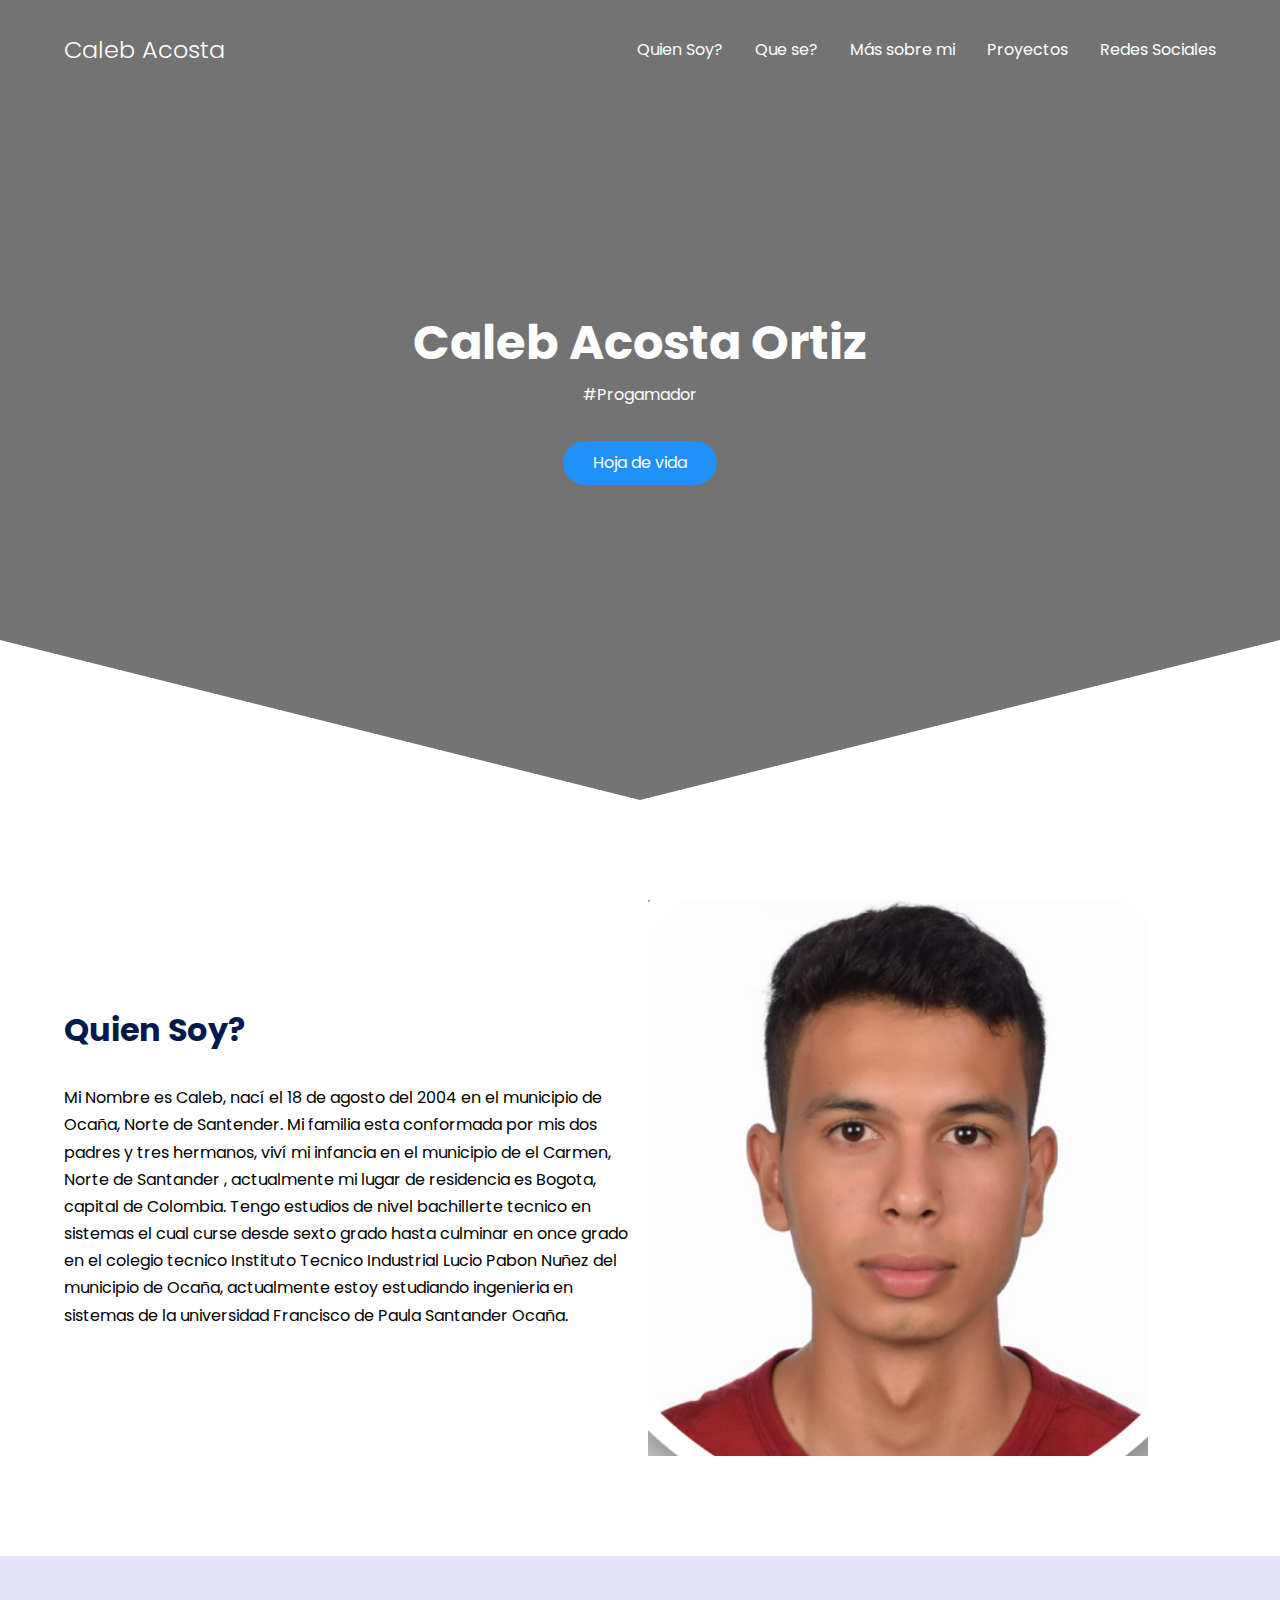
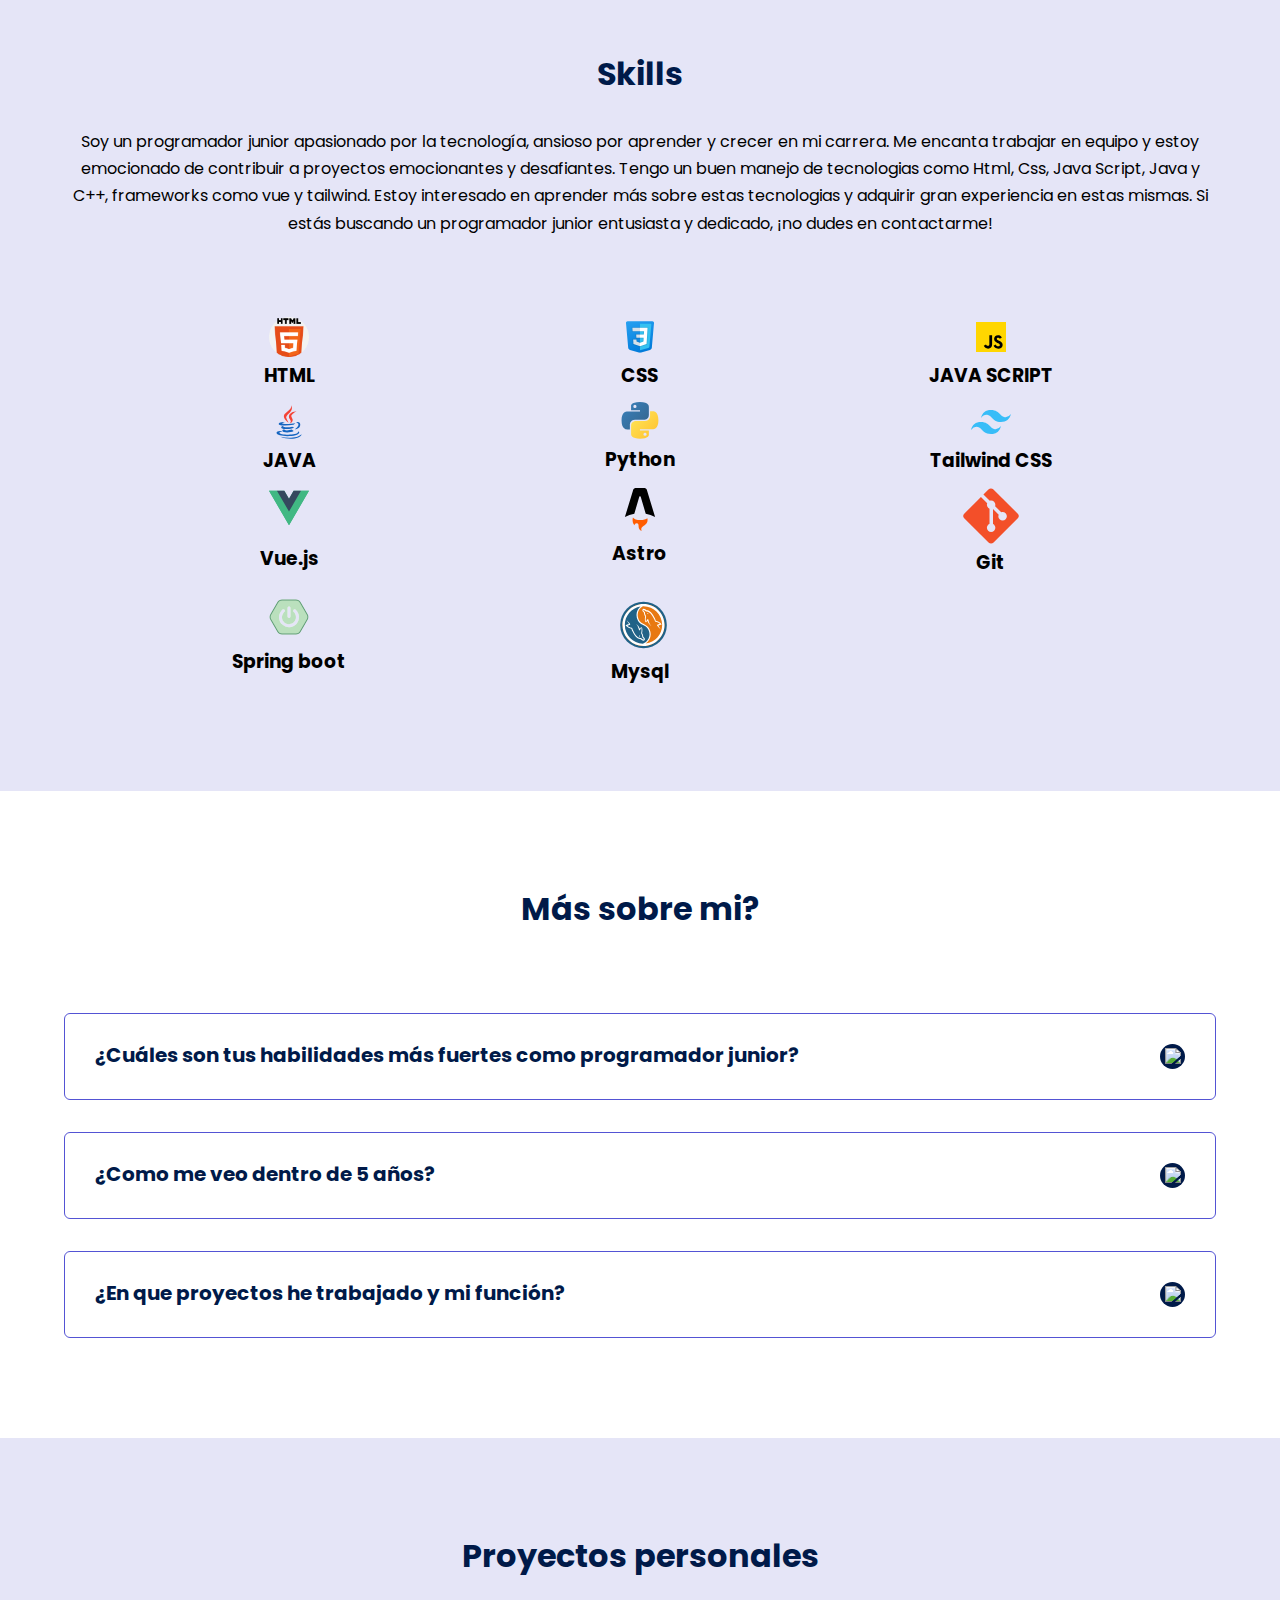
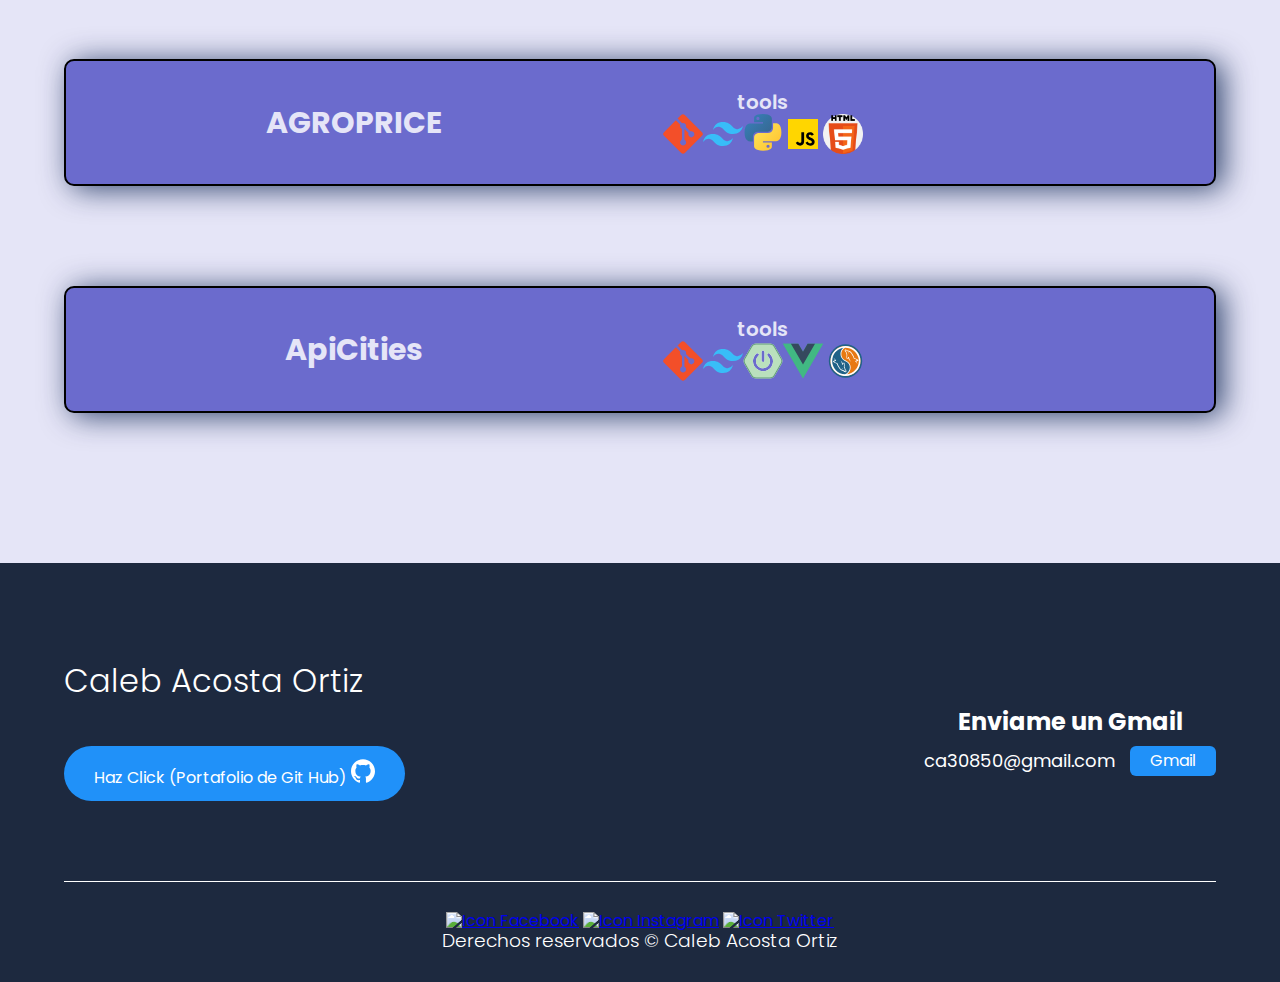
==== commit 0e125872: "finish refactor cards" ====
--- a/index.html
+++ b/index.html
@@ -218,7 +218,6 @@
                                 <svg class="about_icon" xmlns="http://www.w3.org/2000/svg" width="2.501em" height="2.501em" viewBox="0 0 128 128"><path fill="#38bdf8" d="M64.004 25.602c-17.067 0-27.73 8.53-32 25.597c6.398-8.531 13.867-11.73 22.398-9.597c4.871 1.214 8.352 4.746 12.207 8.66C72.883 56.629 80.145 64 96.004 64c17.066 0 27.73-8.531 32-25.602q-9.6 12.803-22.399 9.602c-4.87-1.215-8.347-4.746-12.207-8.66c-6.27-6.367-13.53-13.738-29.394-13.738M32.004 64c-17.066 0-27.73 8.531-32 25.602Q9.603 76.799 22.402 80c4.871 1.215 8.352 4.746 12.207 8.66c6.274 6.367 13.536 13.738 29.395 13.738c17.066 0 27.73-8.53 32-25.597q-9.6 12.797-22.399 9.597c-4.87-1.214-8.347-4.746-12.207-8.66C55.128 71.371 47.868 64 32.004 64m0 0"/></svg>
                                 <svg class="about_icon" xmlns="http://www.w3.org/2000/svg" width="2.301em" height="2.3em" viewBox="0 0 256 255"><defs><linearGradient id="logosPython0" x1="12.959%" x2="79.639%" y1="12.039%" y2="78.201%"><stop offset="0%" stop-color="#387eb8"/><stop offset="100%" stop-color="#366994"/></linearGradient><linearGradient id="logosPython1" x1="19.128%" x2="90.742%" y1="20.579%" y2="88.429%"><stop offset="0%" stop-color="#ffe052"/><stop offset="100%" stop-color="#ffc331"/></linearGradient></defs><path fill="url(#logosPython0)" d="M126.916.072c-64.832 0-60.784 28.115-60.784 28.115l.072 29.128h61.868v8.745H41.631S.145 61.355.145 126.77c0 65.417 36.21 63.097 36.21 63.097h21.61v-30.356s-1.165-36.21 35.632-36.21h61.362s34.475.557 34.475-33.319V33.97S194.67.072 126.916.072M92.802 19.66a11.12 11.12 0 0 1 11.13 11.13a11.12 11.12 0 0 1-11.13 11.13a11.12 11.12 0 0 1-11.13-11.13a11.12 11.12 0 0 1 11.13-11.13"/><path fill="url(#logosPython1)" d="M128.757 254.126c64.832 0 60.784-28.115 60.784-28.115l-.072-29.127H127.6v-8.745h86.441s41.486 4.705 41.486-60.712c0-65.416-36.21-63.096-36.21-63.096h-21.61v30.355s1.165 36.21-35.632 36.21h-61.362s-34.475-.557-34.475 33.32v56.013s-5.235 33.897 62.518 33.897m34.114-19.586a11.12 11.12 0 0 1-11.13-11.13a11.12 11.12 0 0 1 11.13-11.131a11.12 11.12 0 0 1 11.13 11.13a11.12 11.12 0 0 1-11.13 11.13"/></svg>
                                 <img src="icons/icons8-js.svg" alt="Icon" class="about_icon">
-                                <img src="icons/icons8-css.svg" alt="Icon" class="about_icon">
                                 <img src="icons/html-5.png" alt="Icon" class="about_icon">
                             </div>
                         </div>
@@ -263,10 +262,6 @@
                                 </div>
         
                                 <div class="swiper-pagination"></div>
-                              
-        
-                                <div class="swiper-button-prev"></div>
-                                <div class="swiper-button-next"></div>
                               
         
                                 <div class="swiper-scrollbar"></div>
@@ -342,9 +337,6 @@
         
                                 <div class="swiper-pagination"></div>
                               
-        
-                                <div class="swiper-button-prev"></div>
-                                <div class="swiper-button-next"></div>
                               
         
                                 <div class="swiper-scrollbar"></div>
--- a/css/style.css
+++ b/css/style.css
@@ -325,10 +325,12 @@
 .box_container{
     width:100%;
     overflow: hidden;
+    
 }
 .swiper{
     width: 50%;
     height: 200px;
+
 }
 
 .swiper-slide{
@@ -337,6 +339,7 @@
     align-items: center;
 }
 .swiper-button-prev, .swiper-button-next {
+    display: none;
     --swiper-theme-color: #e5e5f7;
     background-color: var(--color-title);
     padding: 30px;
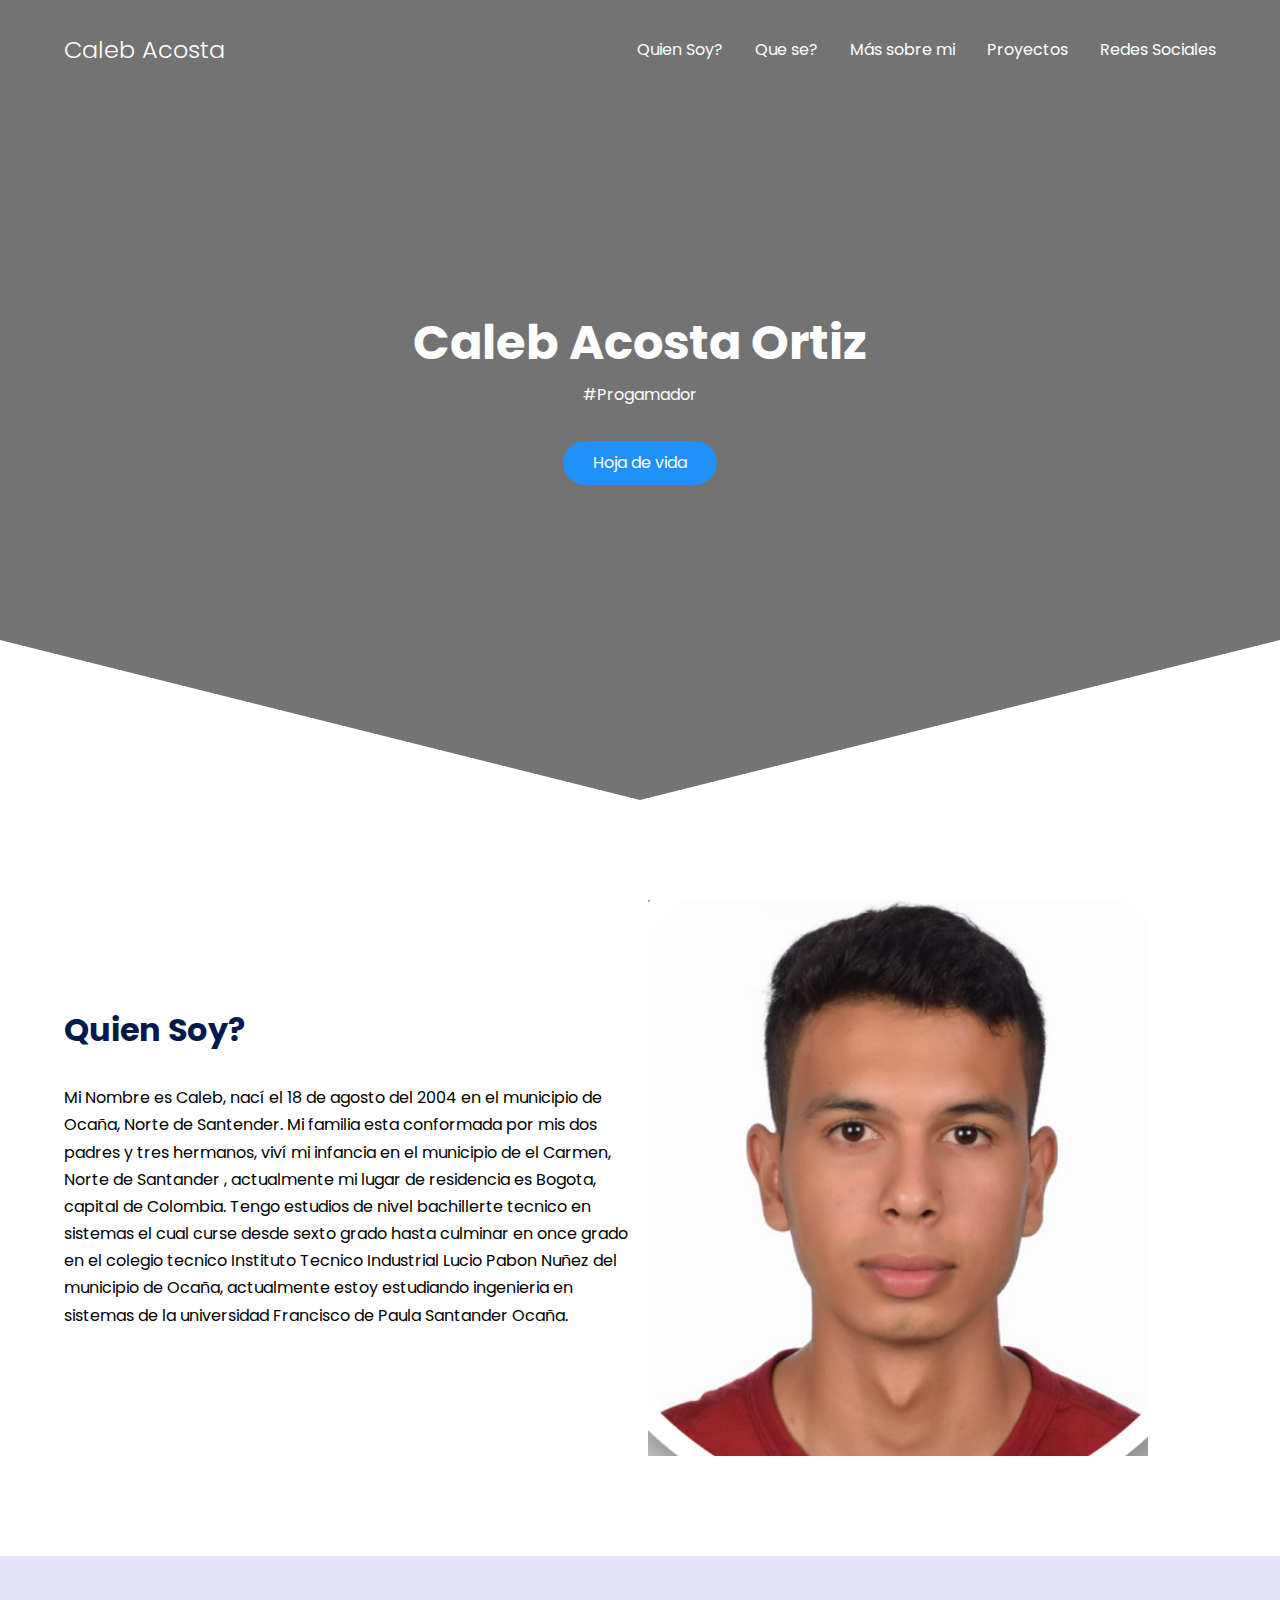
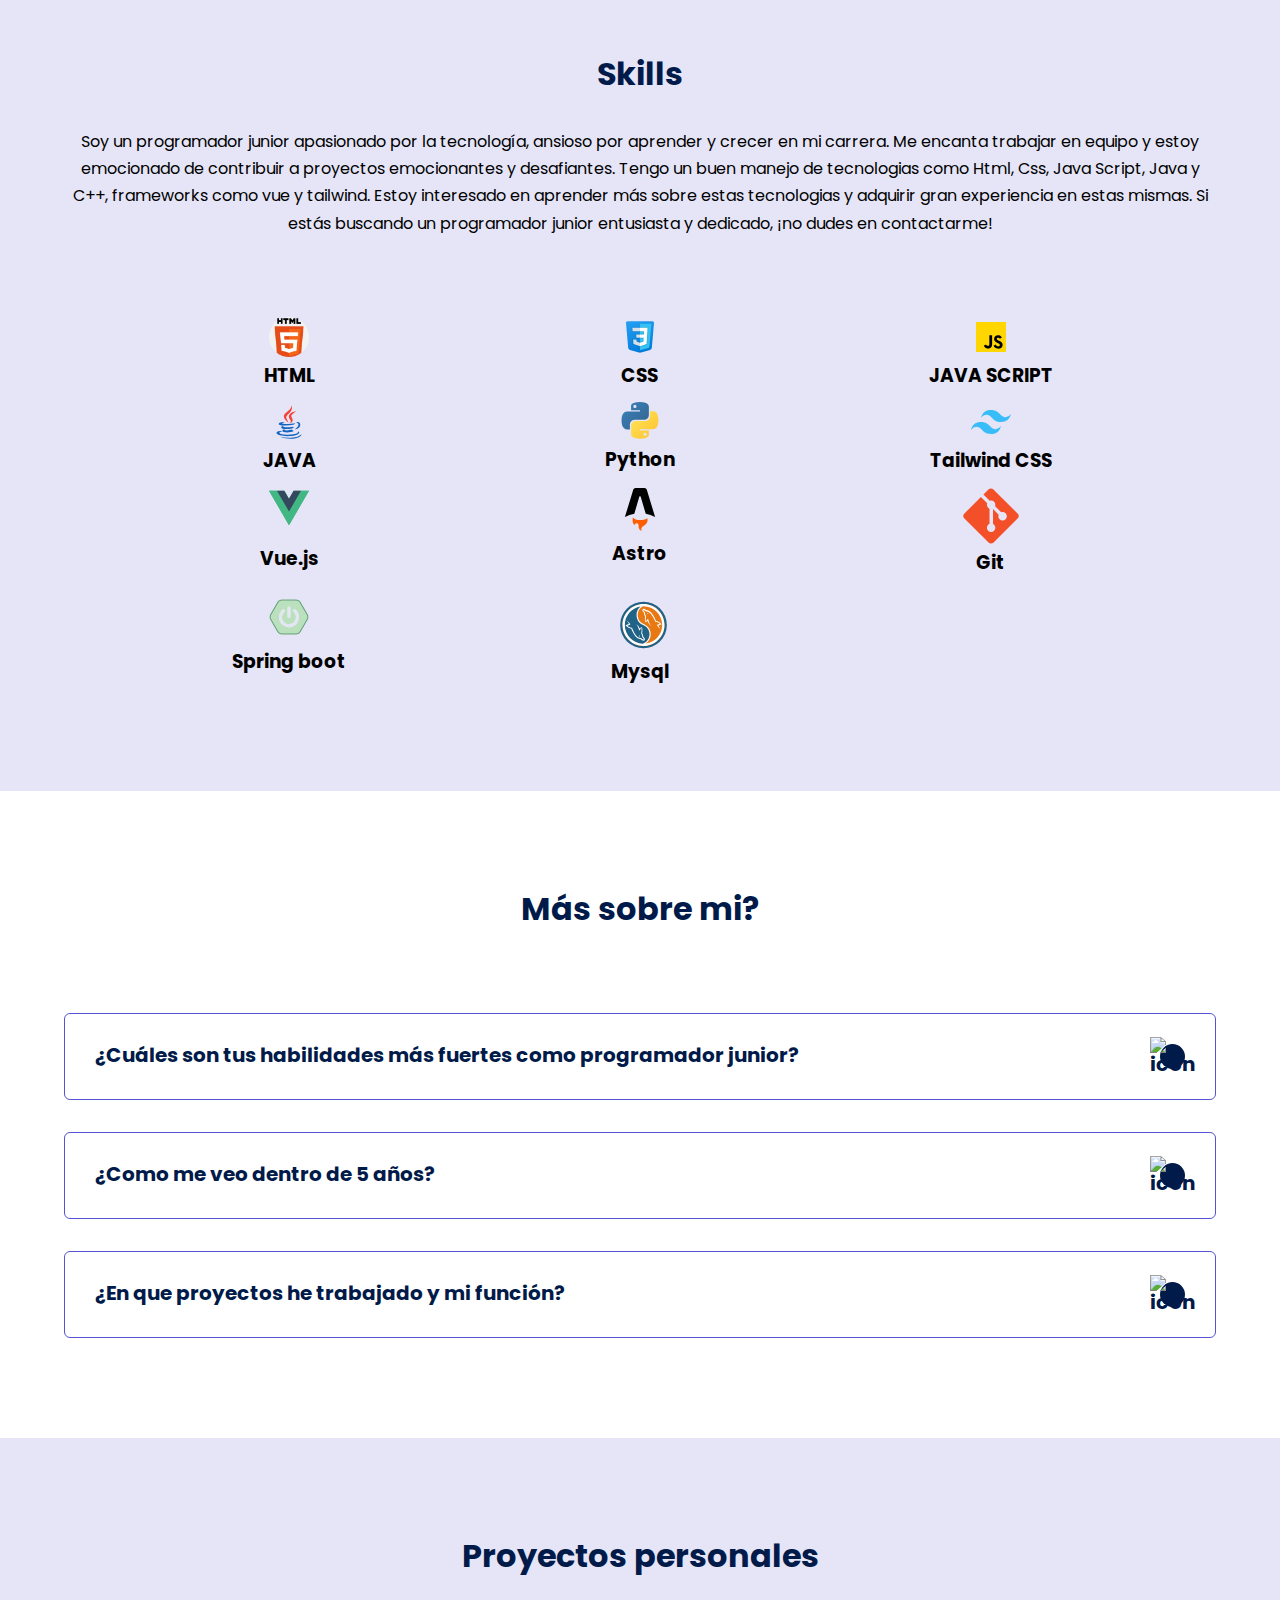
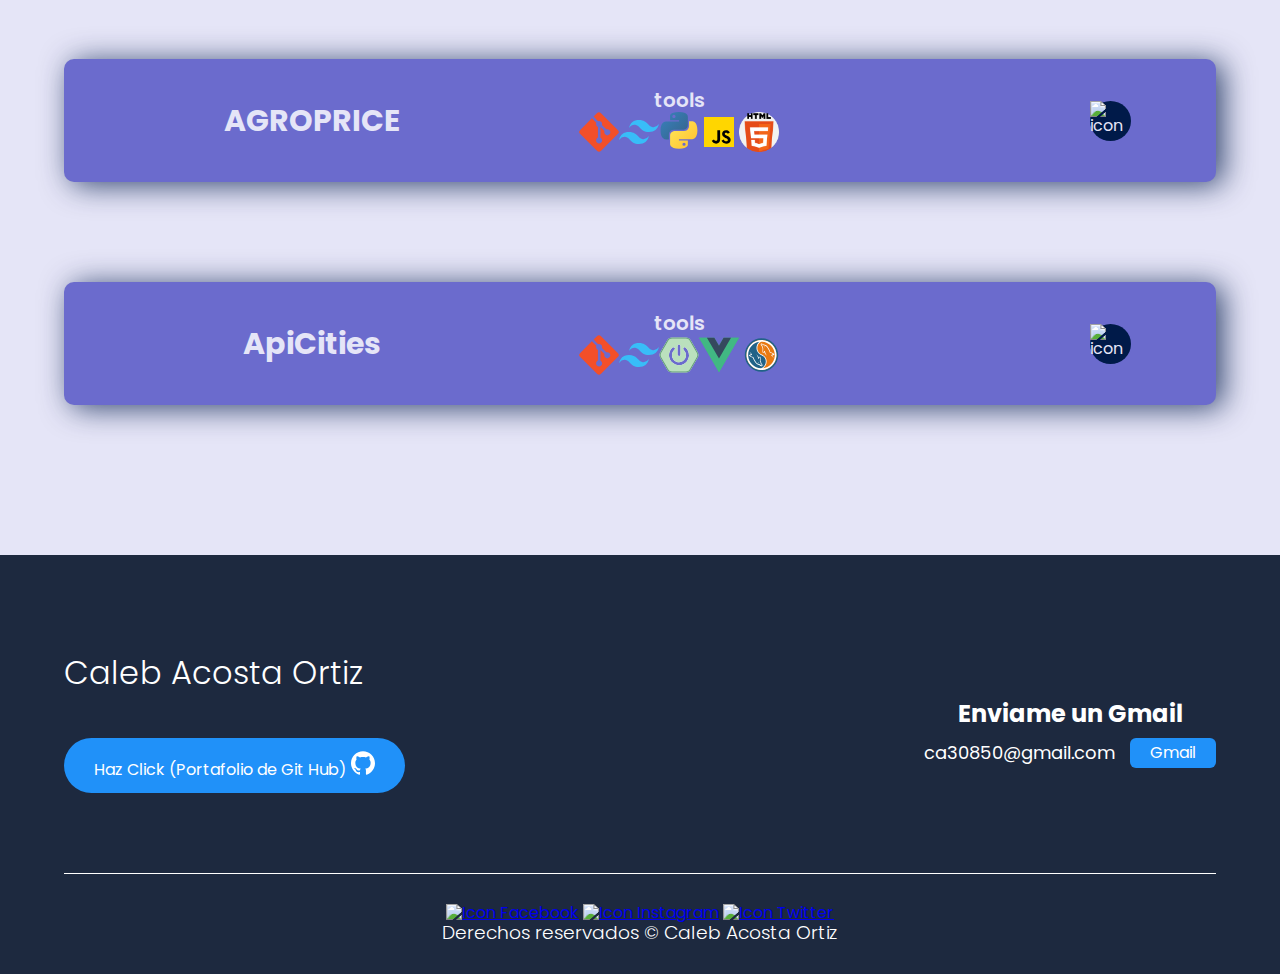
==== commit f7513c80: "updata card project" ====
--- a/index.html
+++ b/index.html
@@ -65,7 +65,7 @@
                     </p>
                 </div>
                 <figure class="options_picture">
-                    <img src="imagenes/ca.png" alt="Imagen Options" class="options_img">
+                    <img src="imagenes/ca.png" alt="Options" class="options_img">
                 </figure>
             </div>
         </section>
@@ -160,7 +160,7 @@
                         <div class="questions_answer">
                             <h3 class="questions_title">¿Cuáles son tus habilidades más fuertes como programador junior?
                                 <span class="questions_arrow">
-                                    <img src="icons/arrow.svg" class="questions_img">
+                                    <img src="icons/arrow.svg" class="questions_img" alt="icon ">
                                 </span>
                             </h3>
 
@@ -175,7 +175,7 @@
                         <div class="questions_answer">
                             <h3 class="questions_title">¿Como me veo dentro de 5 años?
                                 <span class="questions_arrow">
-                                    <img src="icons/arrow.svg" class="questions_img">
+                                    <img src="icons/arrow.svg" class="questions_img" alt="icon ">
                                 </span>
                             </h3>
 
@@ -190,7 +190,7 @@
                         <div class="questions_answer">
                             <h3 class="questions_title">¿En que proyectos he trabajado y mi función?
                                 <span class="questions_arrow">
-                                    <img src="icons/arrow.svg" class="questions_img">
+                                    <img src="icons/arrow.svg" class="questions_img" alt="icon ">
                                 </span>
                             </h3>
 
@@ -213,15 +213,17 @@
                         <h6 class="title" style="width: 50%;">AGROPRICE</h6>
                         <div style="display: flex; flex-direction: column; padding-left:50px;  height: 100%;">
                             <p class="title" style="font-size: 20px; font-weight: 600;">tools</p>
-                            <div style="display: flex; ">
+                            <div style="display: flex;  height: 100%;">
                                 <svg class="about_icon" xmlns="http://www.w3.org/2000/svg" width="2.5em" height="2.5em" viewBox="0 0 128 128"><path fill="#f34f29" d="M124.737 58.378L69.621 3.264c-3.172-3.174-8.32-3.174-11.497 0L46.68 14.71l14.518 14.518c3.375-1.139 7.243-.375 9.932 2.314c2.703 2.706 3.461 6.607 2.294 9.993l13.992 13.993c3.385-1.167 7.292-.413 9.994 2.295c3.78 3.777 3.78 9.9 0 13.679a9.673 9.673 0 0 1-13.683 0a9.68 9.68 0 0 1-2.105-10.521L68.574 47.933l-.002 34.341a9.7 9.7 0 0 1 2.559 1.828c3.778 3.777 3.778 9.898 0 13.683c-3.779 3.777-9.904 3.777-13.679 0c-3.778-3.784-3.778-9.905 0-13.683a9.7 9.7 0 0 1 3.167-2.11V47.333a9.6 9.6 0 0 1-3.167-2.111c-2.862-2.86-3.551-7.06-2.083-10.576L41.056 20.333L3.264 58.123a8.133 8.133 0 0 0 0 11.5l55.117 55.114c3.174 3.174 8.32 3.174 11.499 0l54.858-54.858a8.135 8.135 0 0 0-.001-11.501"/></svg>
                                 <svg class="about_icon" xmlns="http://www.w3.org/2000/svg" width="2.501em" height="2.501em" viewBox="0 0 128 128"><path fill="#38bdf8" d="M64.004 25.602c-17.067 0-27.73 8.53-32 25.597c6.398-8.531 13.867-11.73 22.398-9.597c4.871 1.214 8.352 4.746 12.207 8.66C72.883 56.629 80.145 64 96.004 64c17.066 0 27.73-8.531 32-25.602q-9.6 12.803-22.399 9.602c-4.87-1.215-8.347-4.746-12.207-8.66c-6.27-6.367-13.53-13.738-29.394-13.738M32.004 64c-17.066 0-27.73 8.531-32 25.602Q9.603 76.799 22.402 80c4.871 1.215 8.352 4.746 12.207 8.66c6.274 6.367 13.536 13.738 29.395 13.738c17.066 0 27.73-8.53 32-25.597q-9.6 12.797-22.399 9.597c-4.87-1.214-8.347-4.746-12.207-8.66C55.128 71.371 47.868 64 32.004 64m0 0"/></svg>
                                 <svg class="about_icon" xmlns="http://www.w3.org/2000/svg" width="2.301em" height="2.3em" viewBox="0 0 256 255"><defs><linearGradient id="logosPython0" x1="12.959%" x2="79.639%" y1="12.039%" y2="78.201%"><stop offset="0%" stop-color="#387eb8"/><stop offset="100%" stop-color="#366994"/></linearGradient><linearGradient id="logosPython1" x1="19.128%" x2="90.742%" y1="20.579%" y2="88.429%"><stop offset="0%" stop-color="#ffe052"/><stop offset="100%" stop-color="#ffc331"/></linearGradient></defs><path fill="url(#logosPython0)" d="M126.916.072c-64.832 0-60.784 28.115-60.784 28.115l.072 29.128h61.868v8.745H41.631S.145 61.355.145 126.77c0 65.417 36.21 63.097 36.21 63.097h21.61v-30.356s-1.165-36.21 35.632-36.21h61.362s34.475.557 34.475-33.319V33.97S194.67.072 126.916.072M92.802 19.66a11.12 11.12 0 0 1 11.13 11.13a11.12 11.12 0 0 1-11.13 11.13a11.12 11.12 0 0 1-11.13-11.13a11.12 11.12 0 0 1 11.13-11.13"/><path fill="url(#logosPython1)" d="M128.757 254.126c64.832 0 60.784-28.115 60.784-28.115l-.072-29.127H127.6v-8.745h86.441s41.486 4.705 41.486-60.712c0-65.416-36.21-63.096-36.21-63.096h-21.61v30.355s1.165 36.21-35.632 36.21h-61.362s-34.475-.557-34.475 33.32v56.013s-5.235 33.897 62.518 33.897m34.114-19.586a11.12 11.12 0 0 1-11.13-11.13a11.12 11.12 0 0 1 11.13-11.131a11.12 11.12 0 0 1 11.13 11.13a11.12 11.12 0 0 1-11.13 11.13"/></svg>
                                 <img src="icons/icons8-js.svg" alt="Icon" class="about_icon">
-                                <img src="icons/html-5.png" alt="Icon" class="about_icon">
+                                <img src="icons/html-5.png" alt="Icon" class="about_icon" >
                             </div>
                         </div>
-                       
+                        <div id="iconProject" style="margin-left: 30%; background-color: #001a49; border-radius:100%;">
+                            <img src="icons/arrow.svg" class="questions_img" alt="icon" style="height:2.5em; ">
+                        </div>
                     </div>
                     <div class="body_project none" >
                         <p>
@@ -295,7 +297,9 @@
                                 </svg>
                             </div>
                         </div>
-                       
+                        <div id="iconProject" style="margin-left: 30%; background-color: #001a49; border-radius:100%;">
+                            <img src="icons/arrow.svg" class="questions_img" alt="icon" style="height:2.5em; ">
+                        </div>
                     </div>
                     <div class="body_project none" >
                         <p>
--- a/css/style.css
+++ b/css/style.css
@@ -285,14 +285,14 @@
     background-color: #6b6bcd;
     margin: 50px auto;
     padding: 30px;
-    border: solid 2px #000000;
+    border: solid 2px var(--padding-container);
     border-radius: 10px;
-    
     -webkit-box-shadow: 7px 3px 30px 0px rgba(0,26,73,0.79);
     -moz-box-shadow: 7px 3px 30px 0px rgba(0,26,73,0.79);
     box-shadow: 7px 3px 30px 0px rgba(0,26,73,0.79);
 }
-.card_project:hover{
+
+#head_project:hover{
     cursor: pointer;
 }
 .body_project{ 
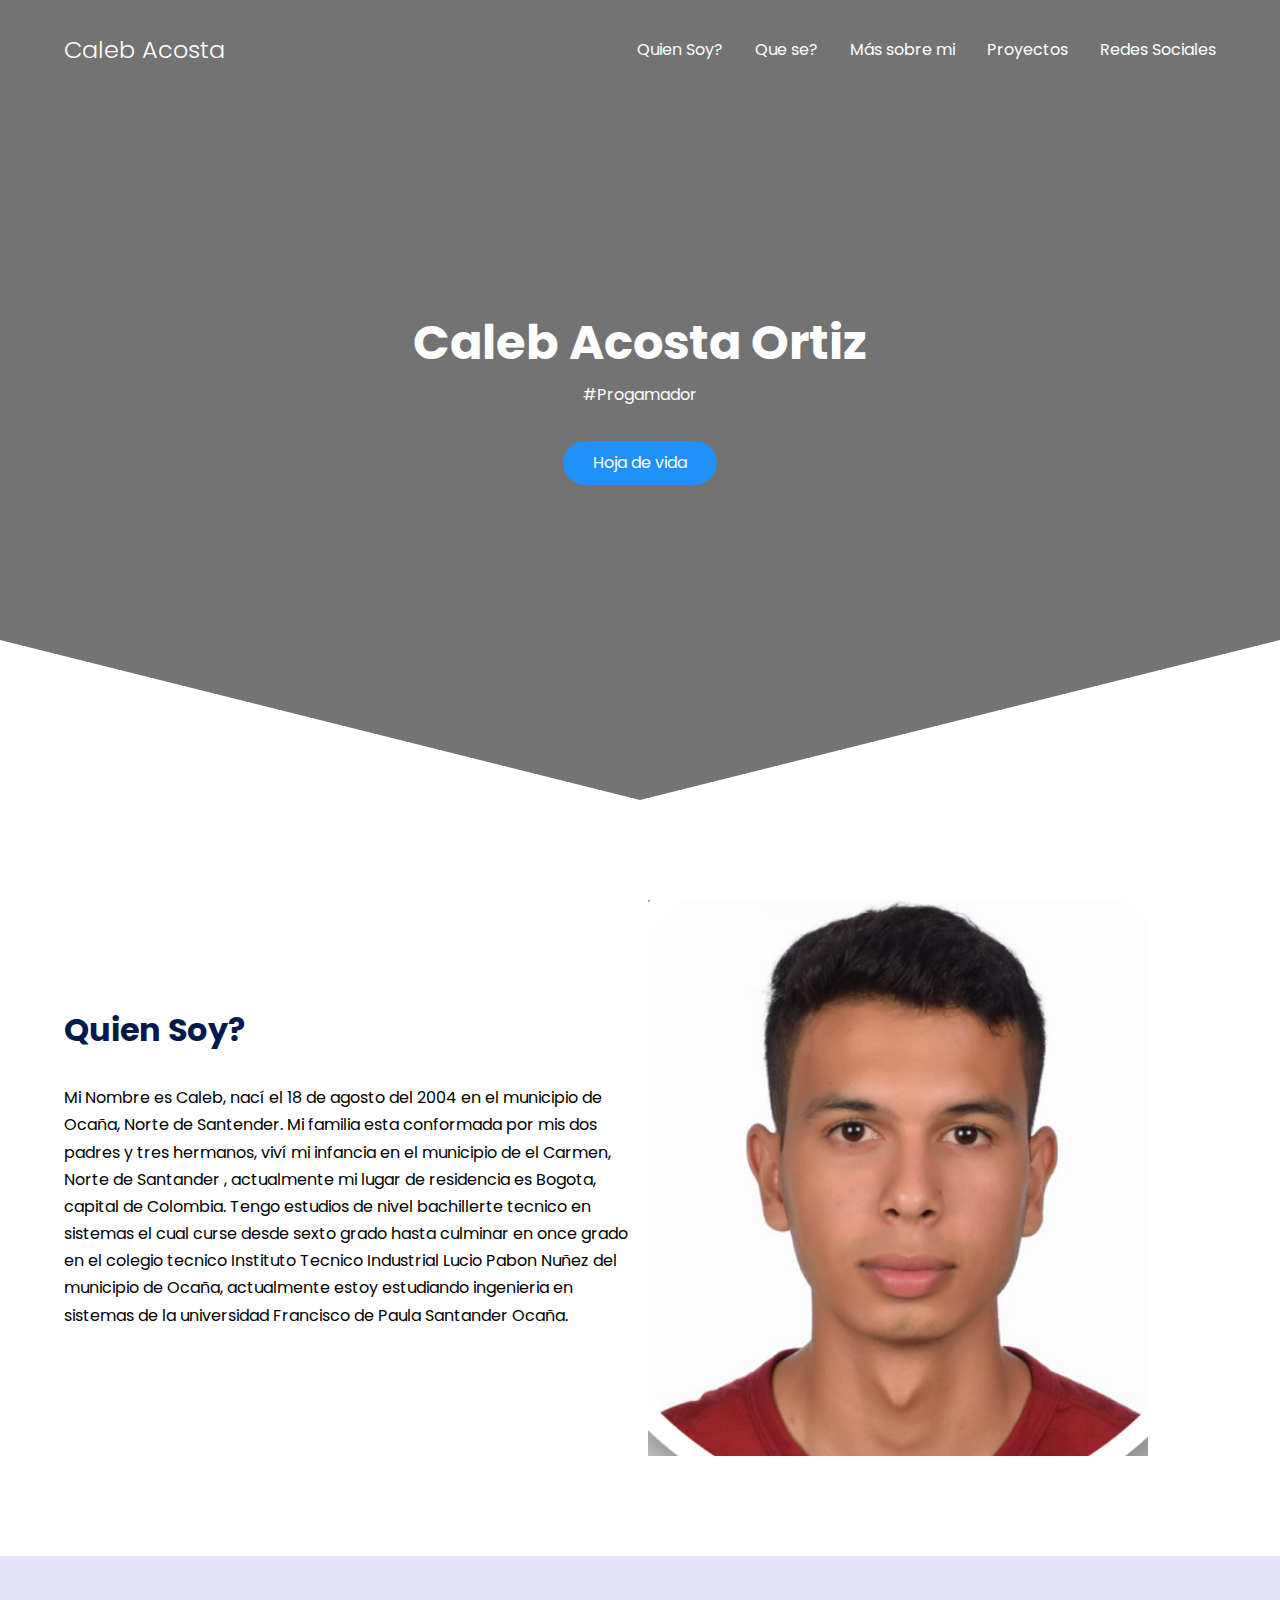
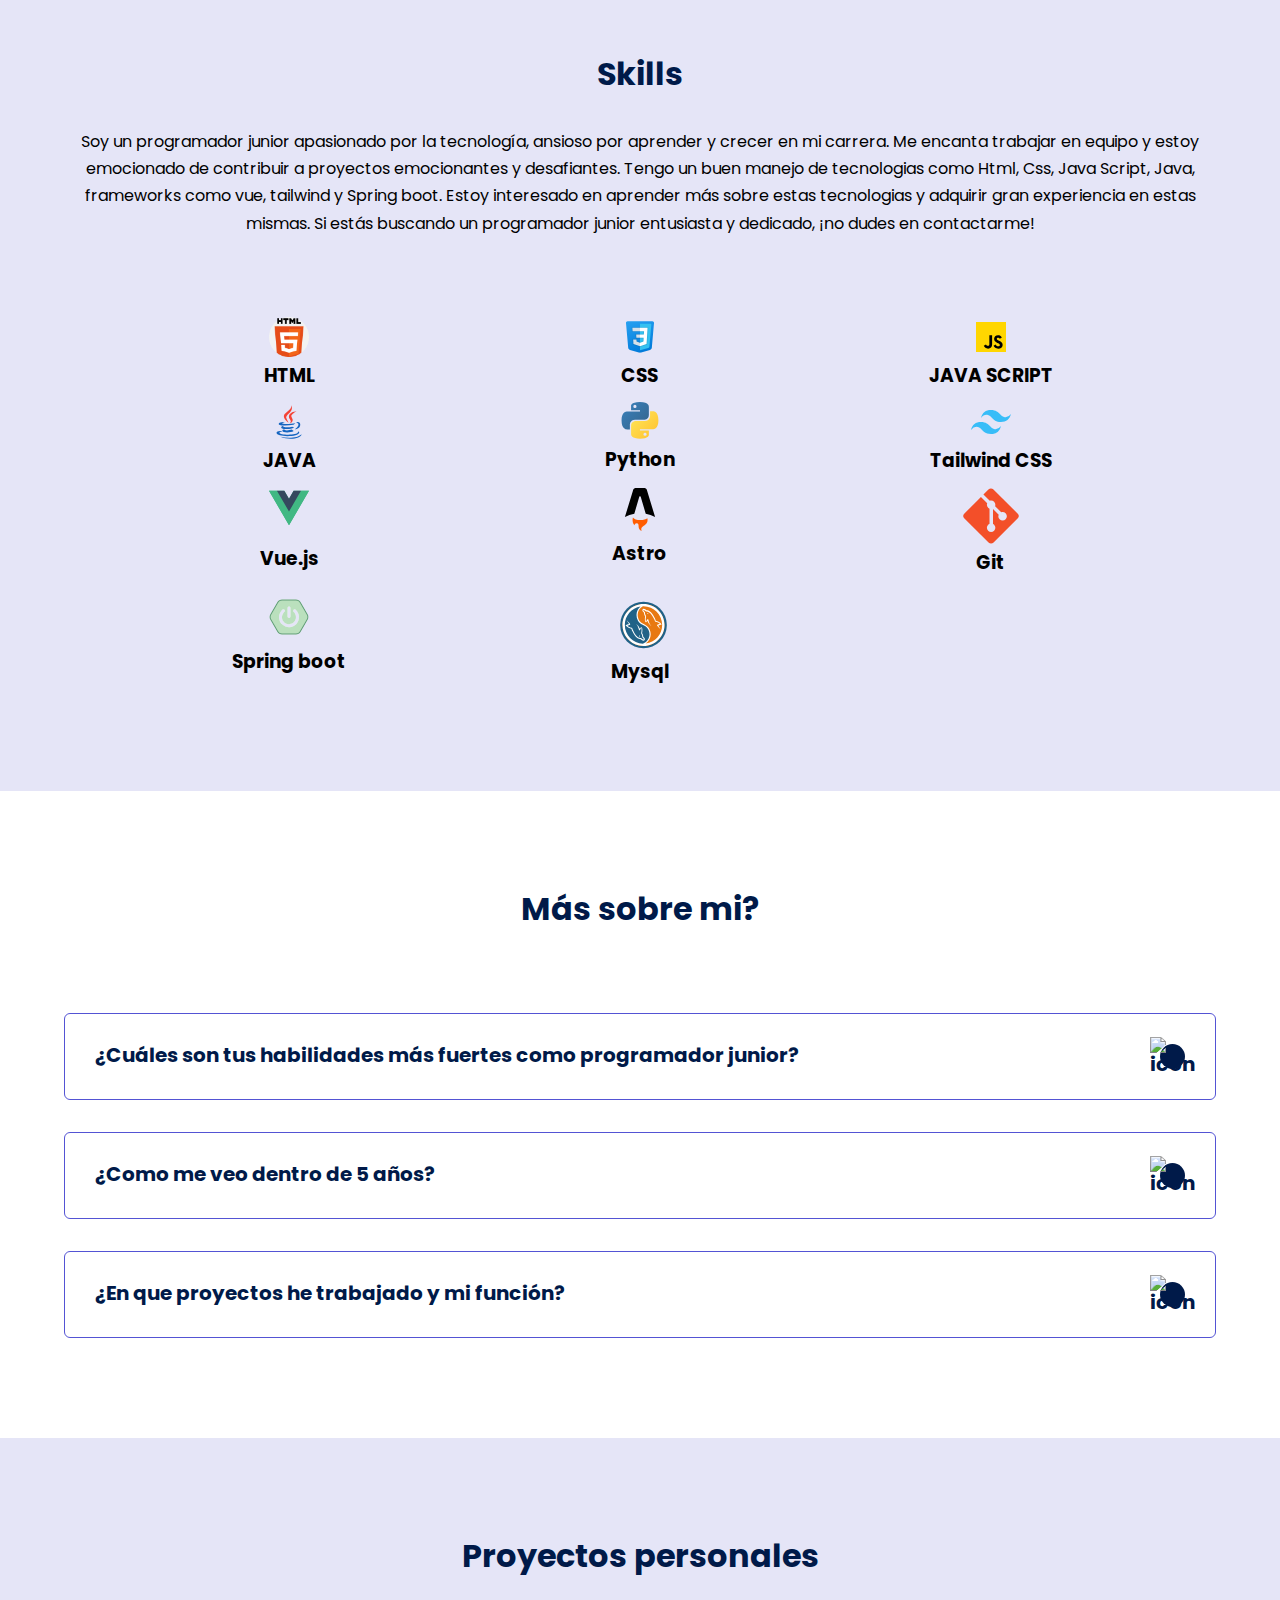
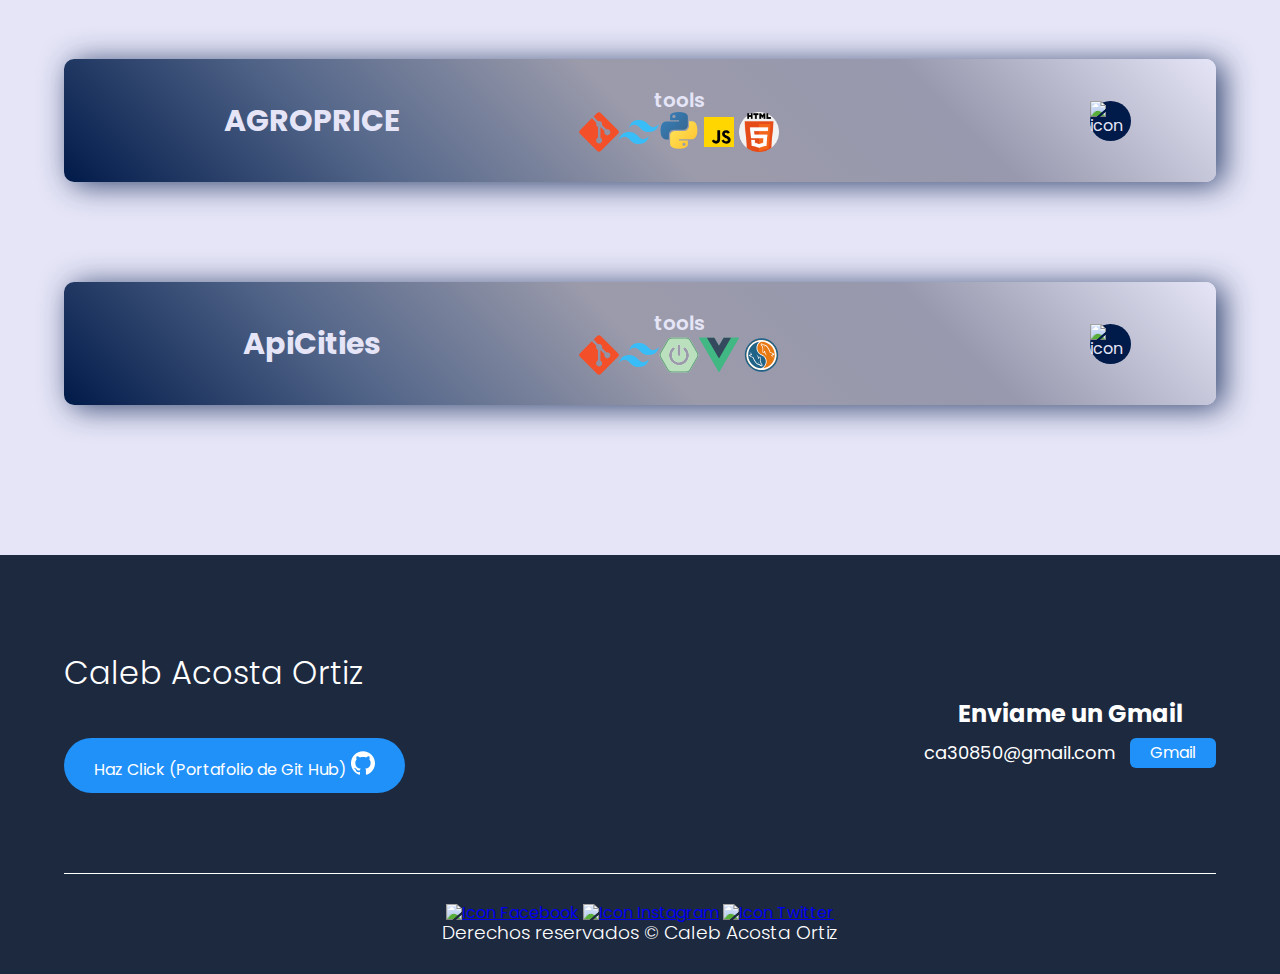
==== commit 5a6e1a51: "new colors cards projects" ====
--- a/index.html
+++ b/index.html
@@ -76,7 +76,7 @@
                 <h2 class="subtitle">Skills</h2>
                 <p class="about_paragraph">Soy un programador junior apasionado por la tecnología, ansioso por aprender
                      y crecer en mi carrera. Me encanta trabajar en equipo y estoy emocionado de contribuir a proyectos emocionantes 
-                     y desafiantes. Tengo un buen manejo de tecnologias como Html, Css, Java Script, Java y C++, frameworks como vue y tailwind. Estoy interesado en aprender
+                     y desafiantes. Tengo un buen manejo de tecnologias como Html, Css, Java Script, Java, frameworks como vue, tailwind y Spring boot. Estoy interesado en aprender
                       más sobre estas tecnologias y adquirir gran experiencia en estas mismas. Si estás buscando un
                        programador junior entusiasta y dedicado, ¡no dudes en contactarme!</p>
     
--- a/css/style.css
+++ b/css/style.css
@@ -282,7 +282,7 @@
     width: 90%;
     display: flex;
     flex-direction: row;
-    background-color: #6b6bcd;
+    background-image: linear-gradient(225deg, #e5e5f7 0, #9898ae 25%, #9b9bab 50%, #526589 75%, #001a49 100%);
     margin: 50px auto;
     padding: 30px;
     border: solid 2px var(--padding-container);
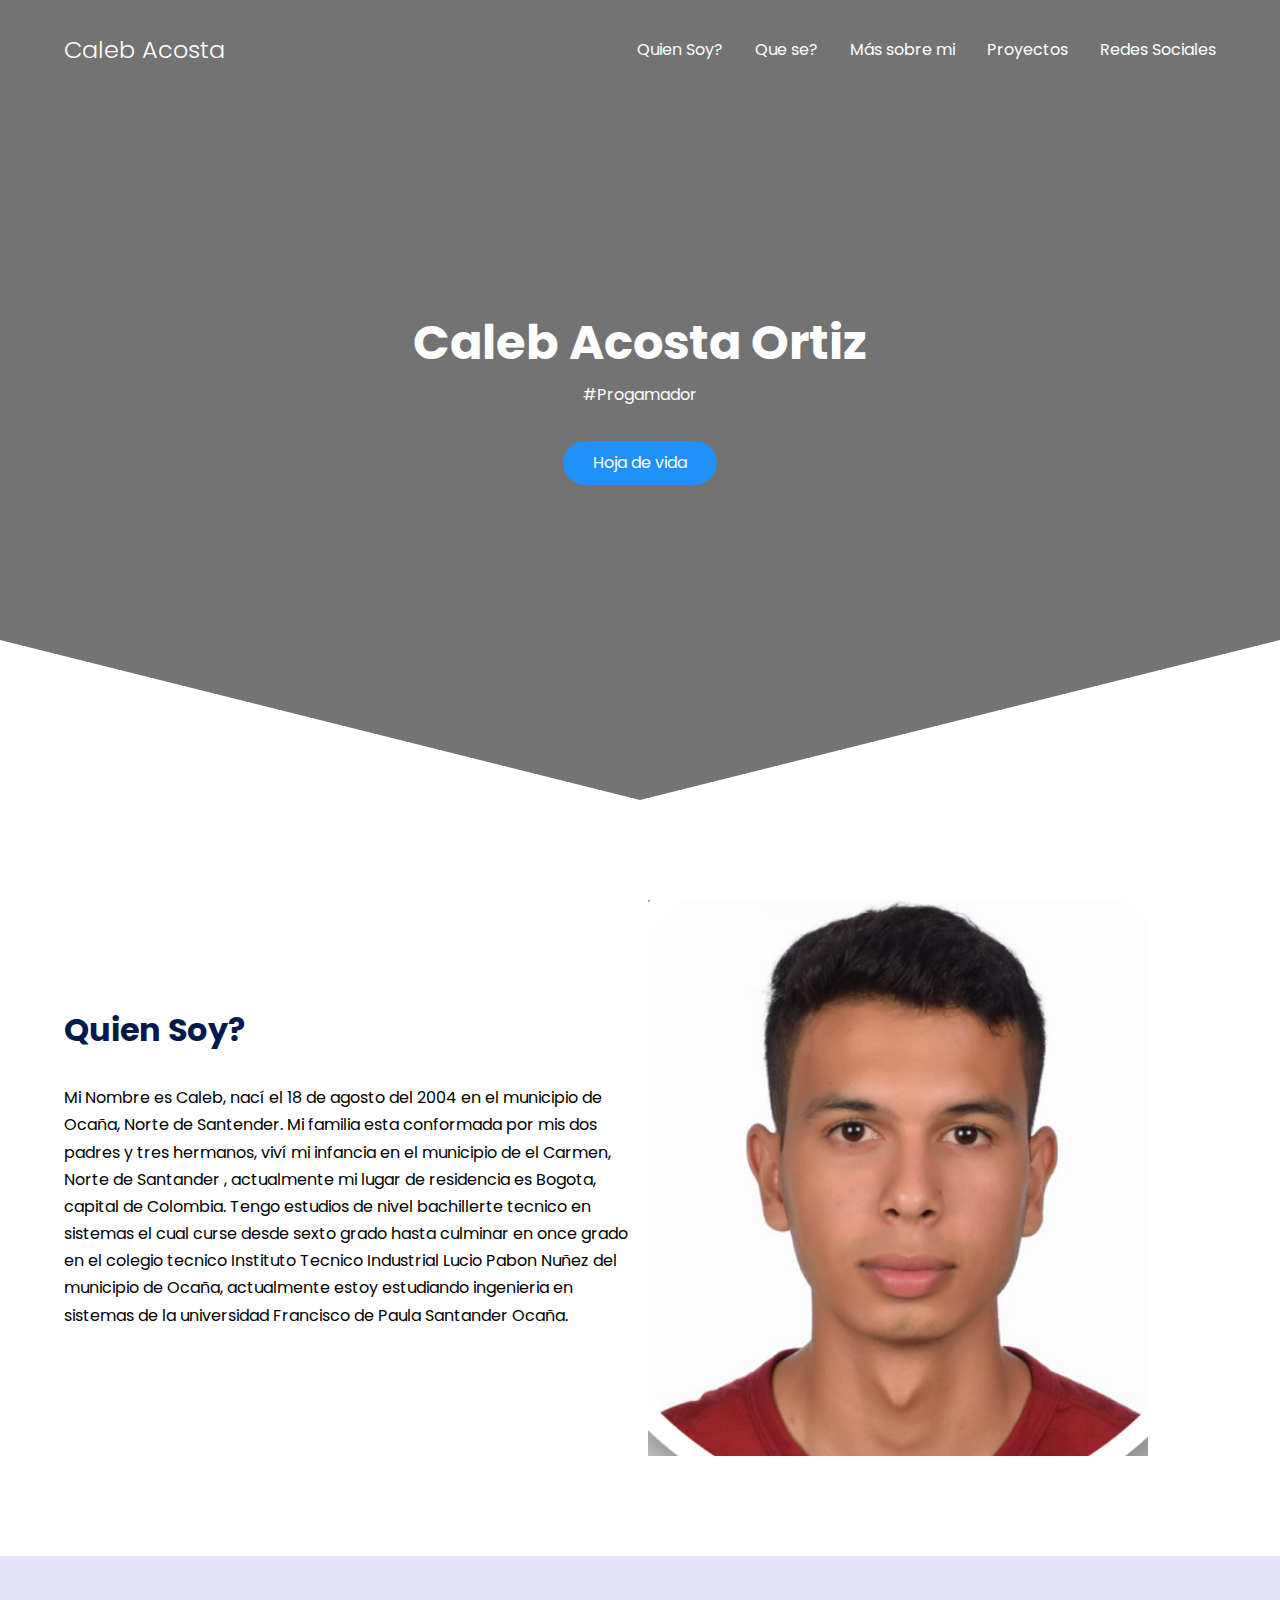
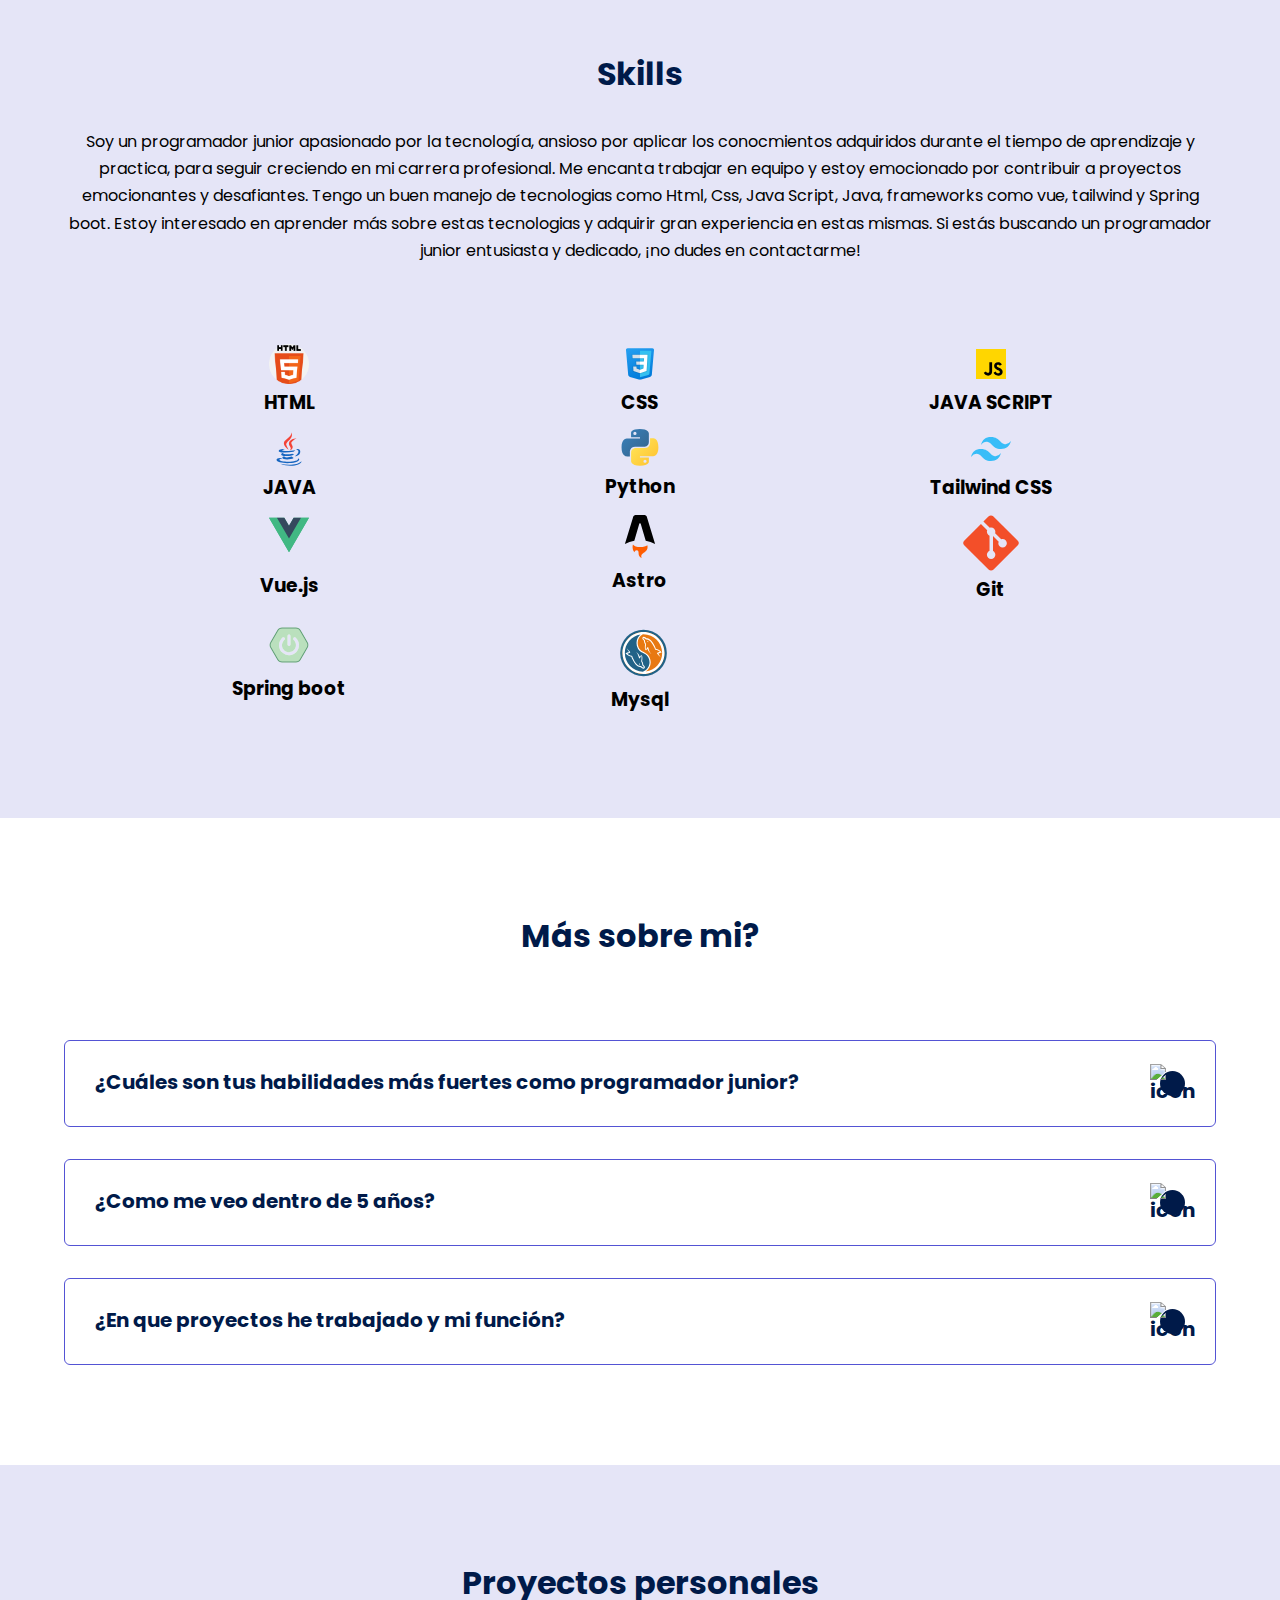
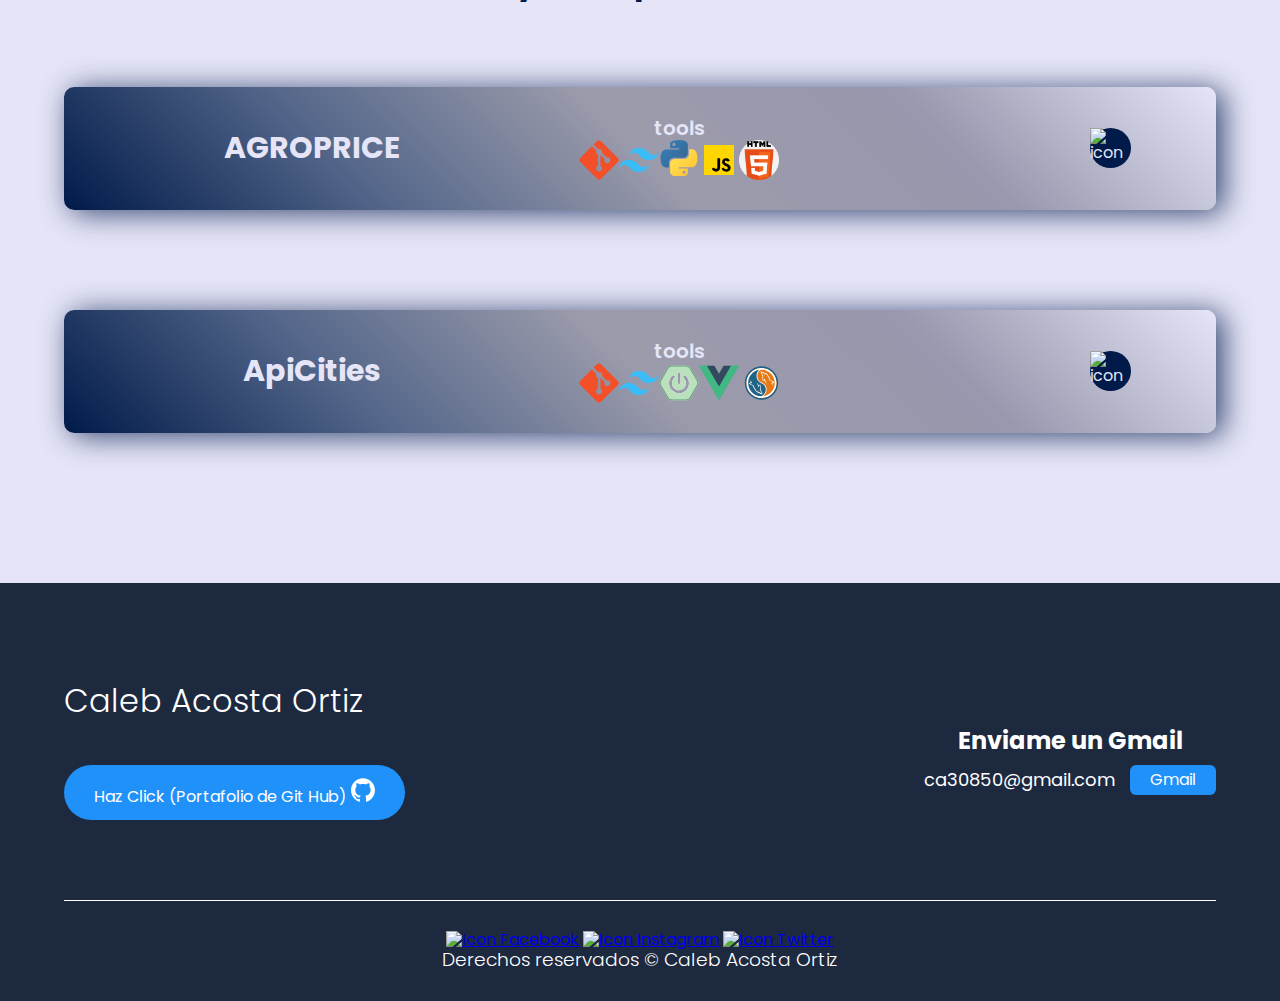
==== commit d39a608a: "add animated accordion" ====
--- a/index.html
+++ b/index.html
@@ -9,6 +9,7 @@
     <link rel="stylesheet" href="css/normalize.css">
     <link rel="stylesheet" href="css/style.css">
     <link rel="stylesheet" href="https://cdn.jsdelivr.net/npm/swiper@11/swiper-bundle.min.css"/>
+    <script src="https://code.jquery.com/jquery-3.6.0.min.js"></script>
 </head>
 <body>
 
@@ -74,8 +75,8 @@
         <section class="about" id="conocimiento">
             <div class="container" id="about">
                 <h2 class="subtitle">Skills</h2>
-                <p class="about_paragraph">Soy un programador junior apasionado por la tecnología, ansioso por aprender
-                     y crecer en mi carrera. Me encanta trabajar en equipo y estoy emocionado de contribuir a proyectos emocionantes 
+                <p class="about_paragraph">Soy un programador junior apasionado por la tecnología, ansioso por aplicar los conocmientos 
+                    adquiridos durante el tiempo de aprendizaje y practica, para seguir creciendo en mi carrera profesional. Me encanta trabajar en equipo y estoy emocionado por contribuir a proyectos emocionantes 
                      y desafiantes. Tengo un buen manejo de tecnologias como Html, Css, Java Script, Java, frameworks como vue, tailwind y Spring boot. Estoy interesado en aprender
                       más sobre estas tecnologias y adquirir gran experiencia en estas mismas. Si estás buscando un
                        programador junior entusiasta y dedicado, ¡no dudes en contactarme!</p>
@@ -166,7 +167,7 @@
 
                             <p class="questions_show">Como programador junior, mis habilidades más fuertes incluyen conocimientos
                                  en tecnologias como Html, Css, Java Script, Java, etc. También tengo experiencia en resolución de
-                                  problemas y lógica, y soy capaz de trabajar en equipo y comunicarme efectivamente con otros miembros 
+                                  problemas y lógica, soy capaz de trabajar en equipo y comunicarme efectivamente con otros miembros 
                                   del equipo.</p>
                         </div>
                     </article>
@@ -195,16 +196,18 @@
                             </h3>
 
                             <p class="questions_show">En mi experiencia, trabajar en proyectos personales me ha permitido
-                                 aplicar los conocimientos que he adquirido en la universidad y en mi trabajo, y también me ha
-                                  dado la oportunidad de aprender nuevas habilidades y tecnologías.
-                                Por ejemplo, uno de mis proyectos personales fue crear un sito web en cual se trata de exponer ciertas marcas de motos y algunos de los modelos que producen.
+                                 aplicar los conocimientos que he adquirido en la universidad, cursos online y Autodidacticamente, también agracias a estos proyectos 
+                                he aprendido nuevas habilidades y tecnologías.
+                                <br>
+                                En estos proyectos me he encargado desde el levantamiento de requerimientos como el diseño de las bases de datos
+                                hasta la parte front web como el diseño UI/UX.
                             </p>
                         </div>
                     </article>
                 </section>
             </div>
         </section>
-        <section class="questions_offer">
+        <section class="questions_offer accordion-list" >
             <h2 class="subtitle">Proyectos personales</h2>
             
             <div class="card_project " id="proyectos">
@@ -225,7 +228,7 @@
                             <img src="icons/arrow.svg" class="questions_img" alt="icon" style="height:2.5em; ">
                         </div>
                     </div>
-                    <div class="body_project none" >
+                    <div class="body_project " >
                         <p>
                             creación de una diseño y desarrollo de una aplicación web, la cual tenia ciertas funcionalidades entre las cuales se destaca poder visualisar unos productos
                              y sus precios esta información es extraida automaticamente con web scraping de la pagina oficial de la central
@@ -301,7 +304,7 @@
                             <img src="icons/arrow.svg" class="questions_img" alt="icon" style="height:2.5em; ">
                         </div>
                     </div>
-                    <div class="body_project none" >
+                    <div class="body_project " >
                         <p>
                             creación de una diseño y desarrollo de una aplicación web, la cual tenia ciertas funcionalidades entre las cuales se destaca poder visualisar unos productos
                              y sus precios esta información es extraida automaticamente con web scraping de la pagina oficial de la central
@@ -389,6 +392,7 @@
     
     <script src="https://cdn.jsdelivr.net/npm/swiper@11/swiper-bundle.min.js"></script>
     <script src="js/functions.js"></script>
+    <script src="js/accordion.js"></script>
     <script src="js/questions.js"></script>
 </body>
 </html>--- a/css/style.css
+++ b/css/style.css
@@ -279,6 +279,7 @@
 }
 
 .card_project{
+    transition: height 0.6s cubic-bezier(0.25, 0.1, 0.25, 1), padding 0.6s cubic-bezier(0.25, 0.1, 0.25, 1);
     width: 90%;
     display: flex;
     flex-direction: row;
@@ -290,6 +291,8 @@
     -webkit-box-shadow: 7px 3px 30px 0px rgba(0,26,73,0.79);
     -moz-box-shadow: 7px 3px 30px 0px rgba(0,26,73,0.79);
     box-shadow: 7px 3px 30px 0px rgba(0,26,73,0.79);
+    overflow: hidden;
+    
 }
 
 #head_project:hover{
